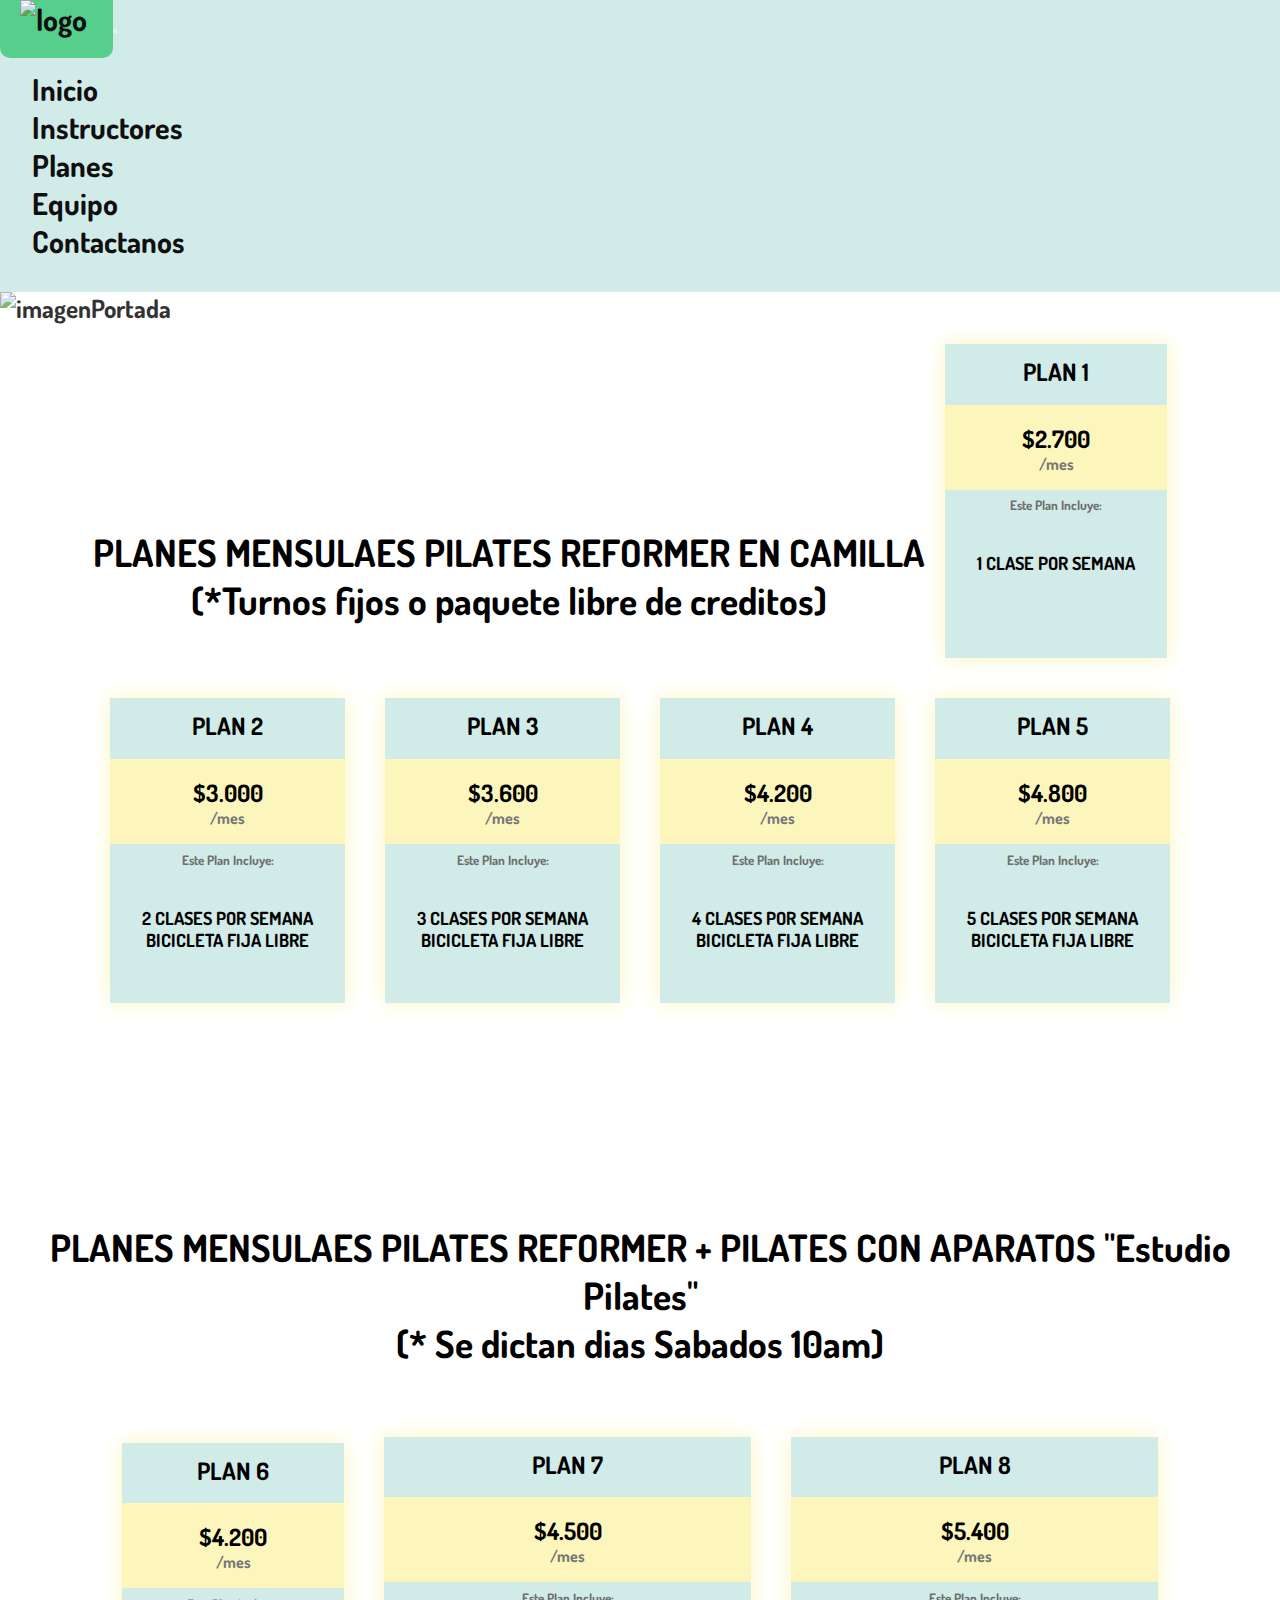
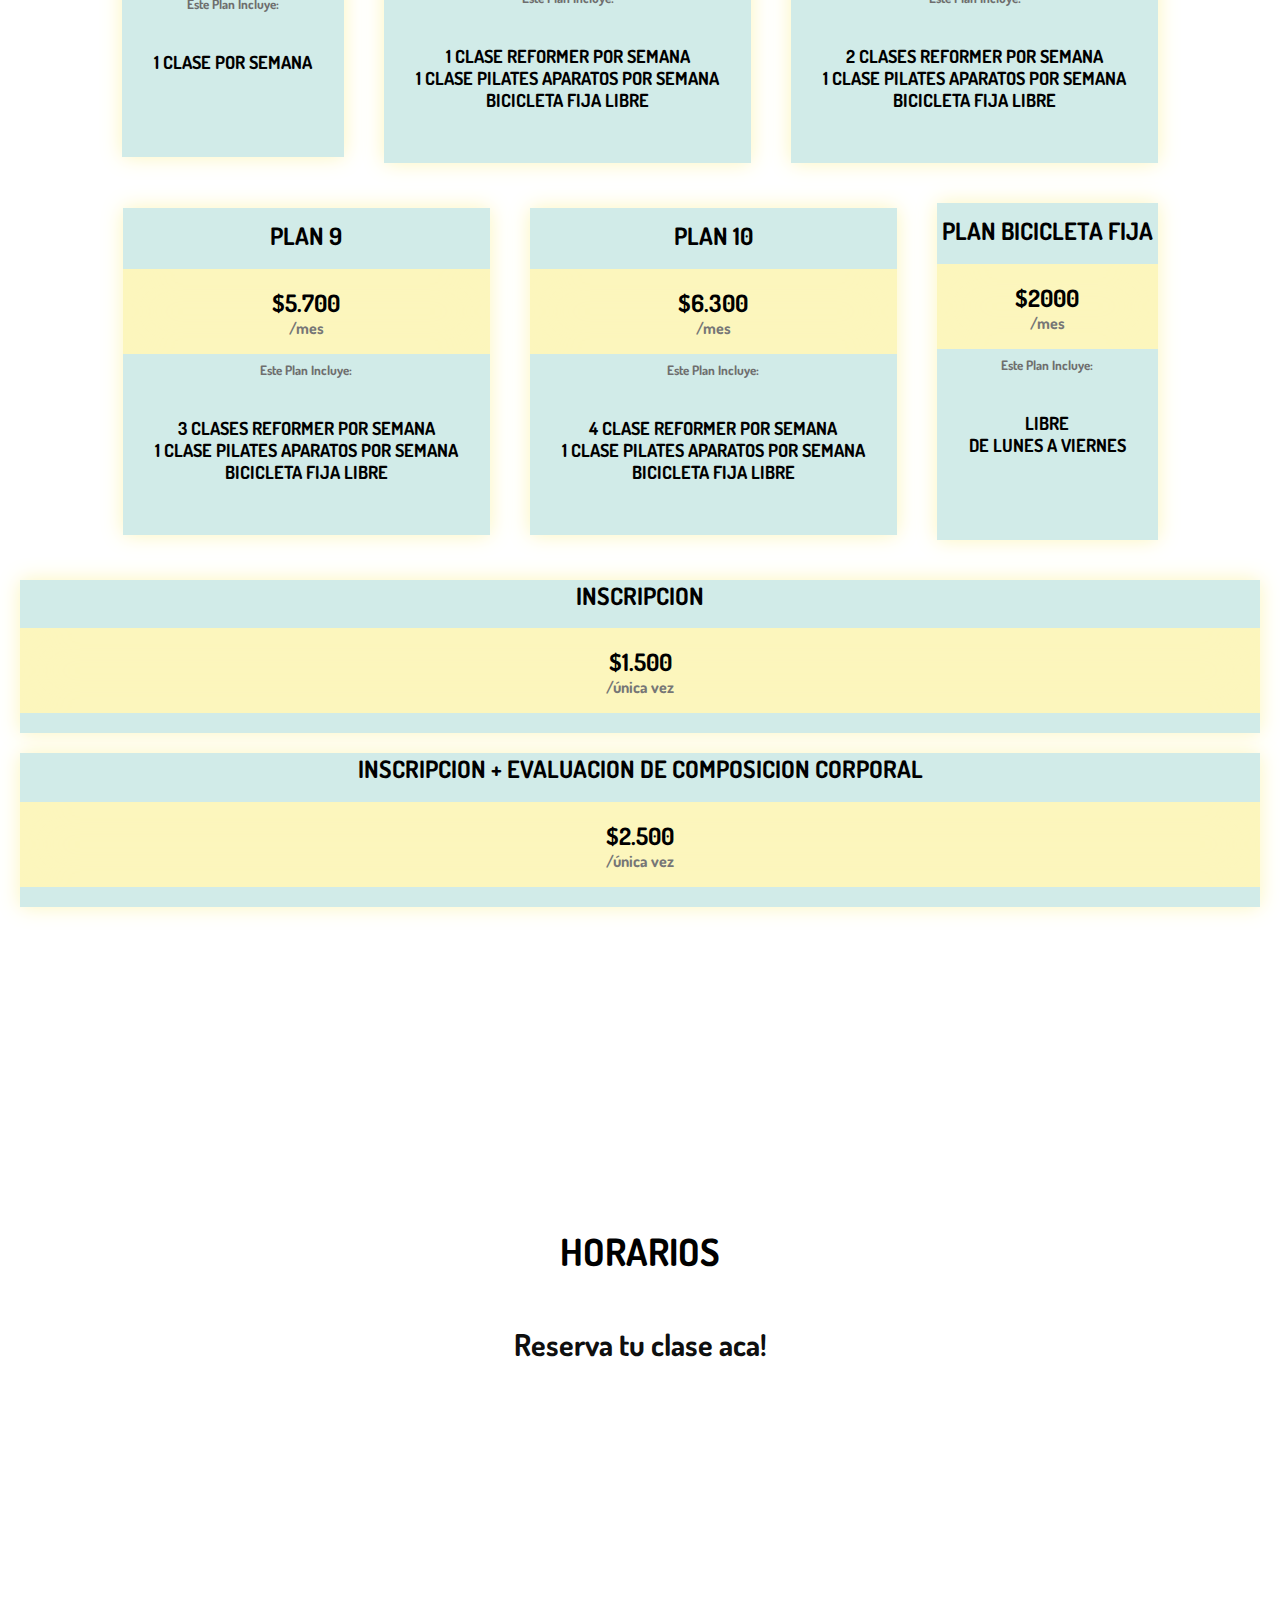
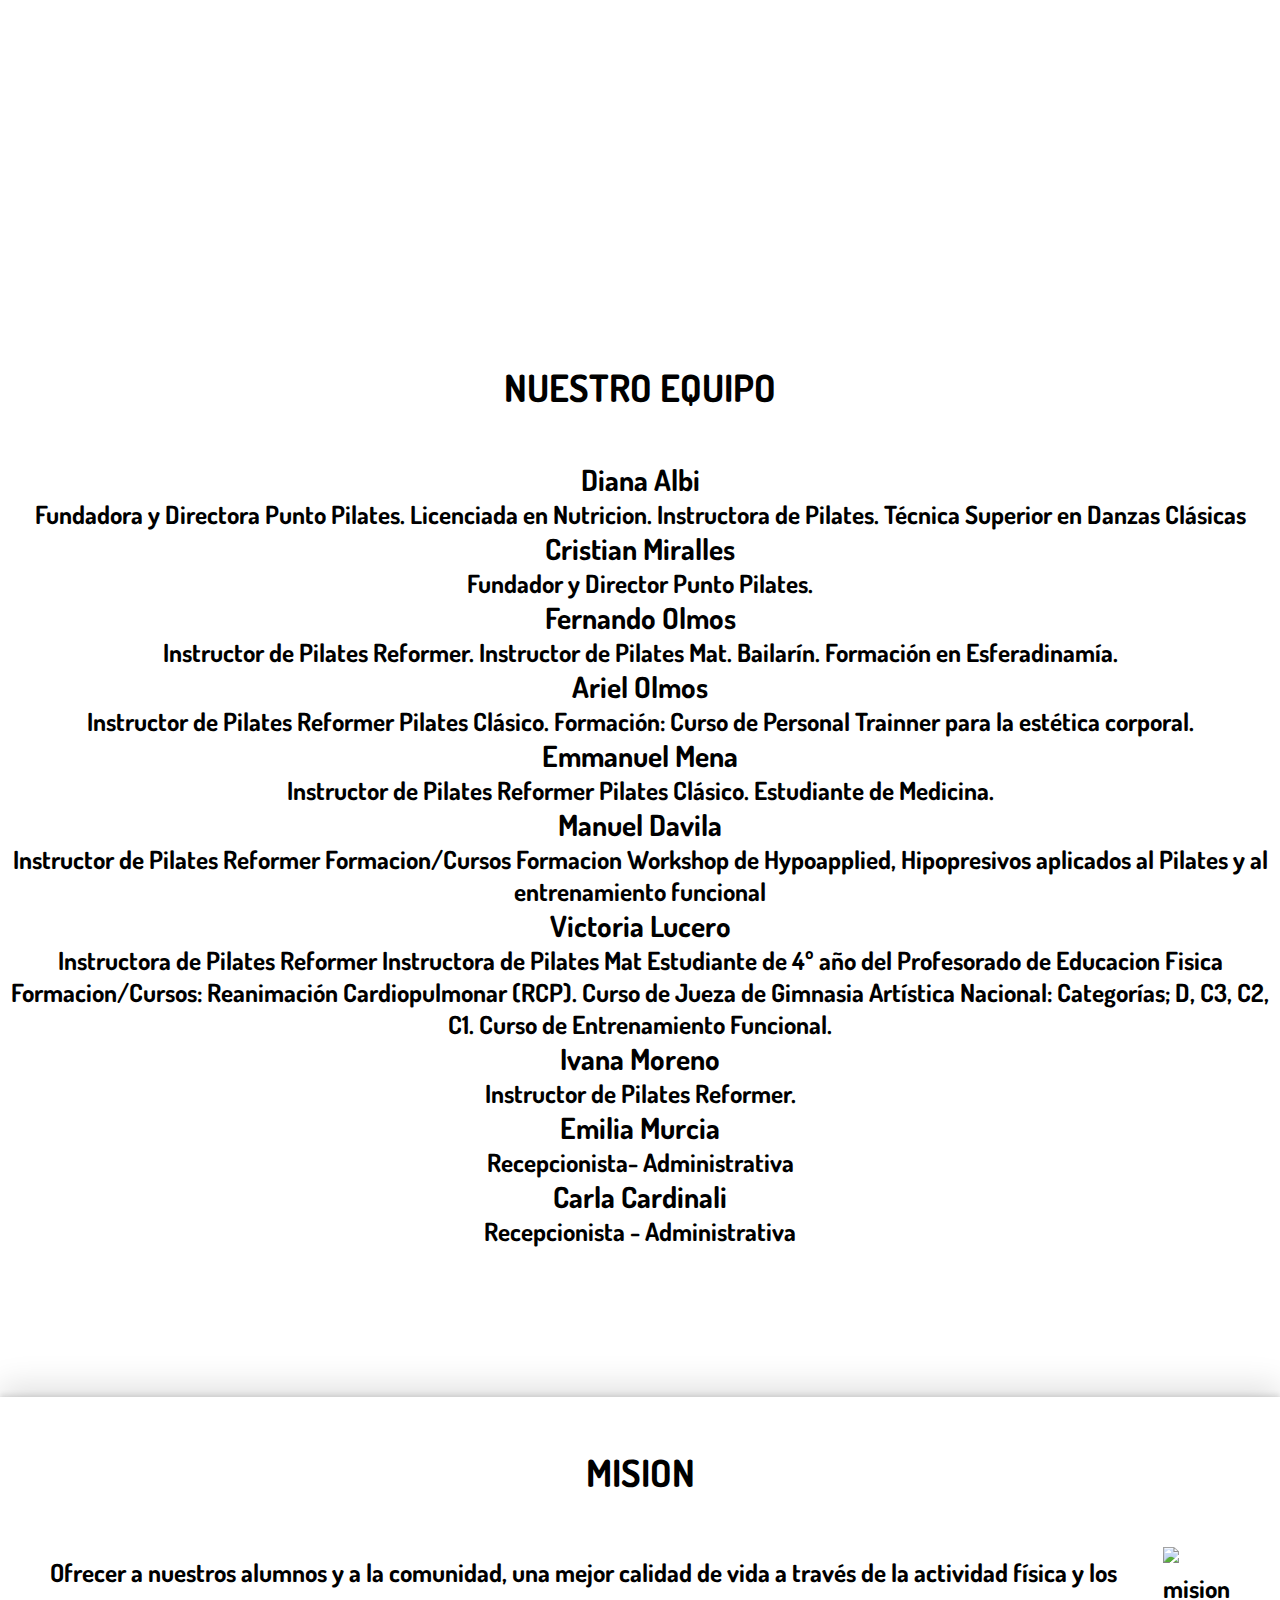
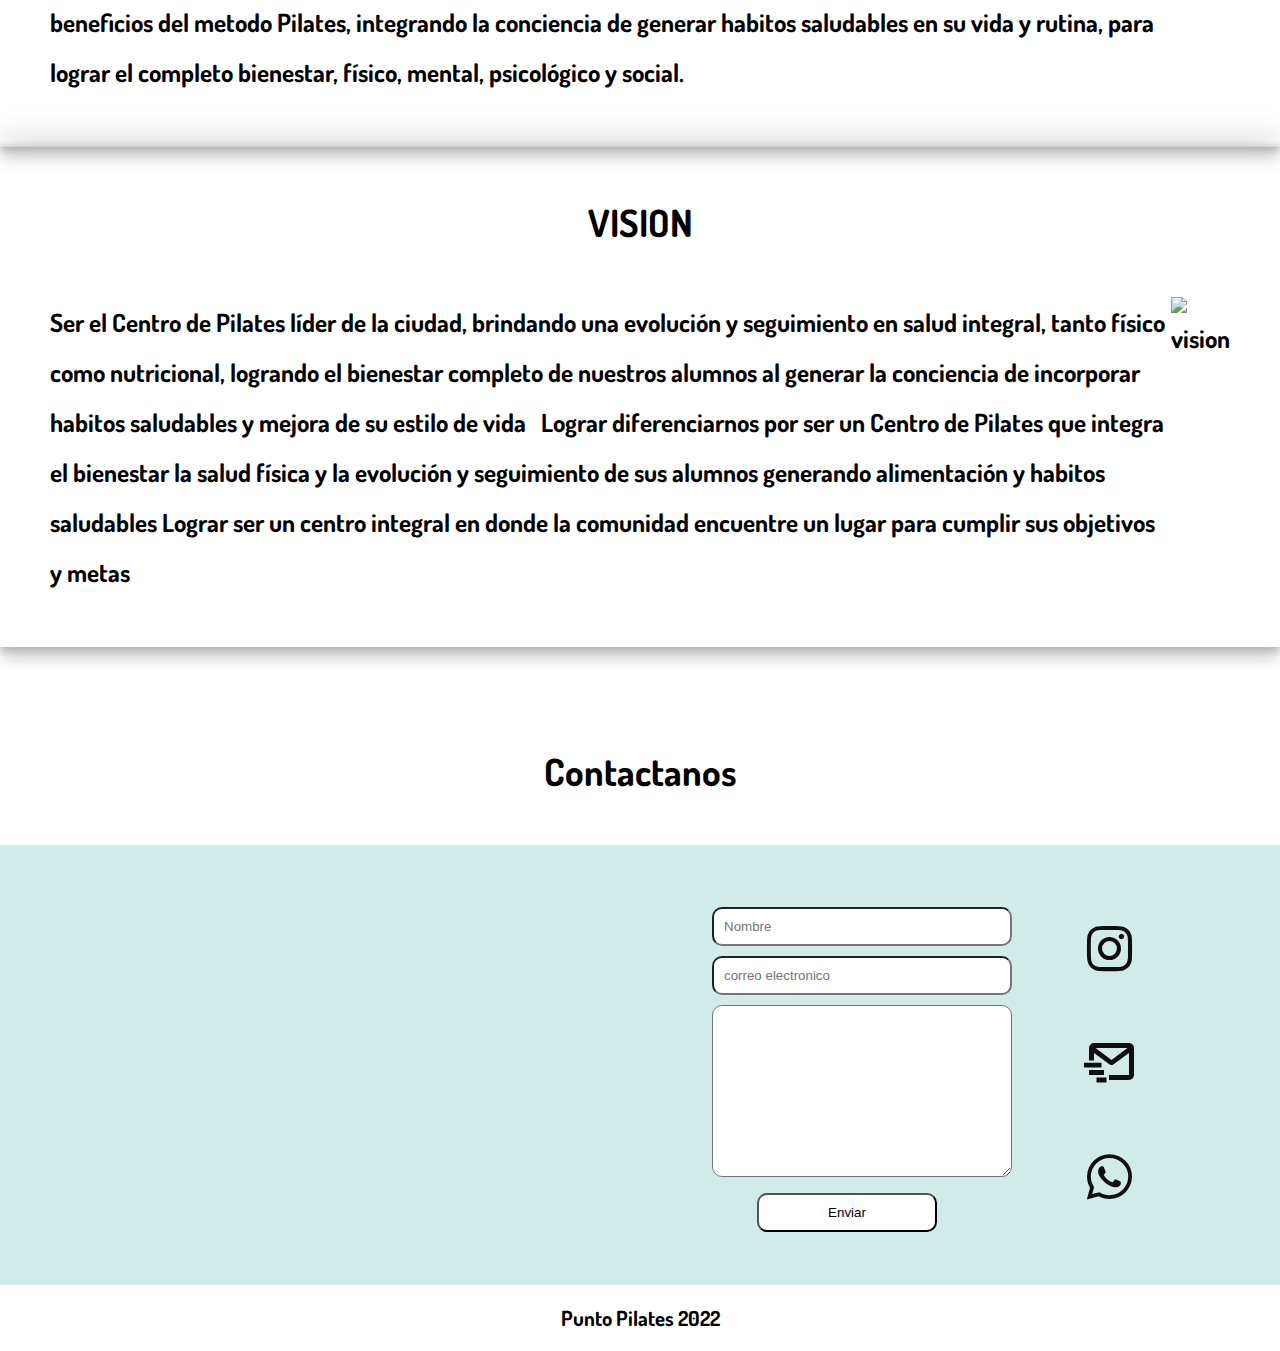
==== index.html @ 7adfd237 "upload" ====
<!DOCTYPE html>
<html lang="es">
    <head>
        <meta charset="UTF-8">
        <meta http-equiv="X-UA-Compatible" content="IE=edge">
        <meta name="viewport" content="width=device-width, initial-scale=1.0">
        <meta name="keywords" content=" PILATES, ESTUDIO PILATES, MAT, GIMNASIO, ENTRENAMIENTO , SALUD , NUTRICION, VIDA SALUDABLE">
        <meta name="description" content="Punto Pilates ofrece a los alumnos y a la comunidad, una mejor calidad de vida a
        través de la actividad física y los beneficios del metodo Pilates, integrando la conciencia de
        generar habitos saludables en su vida y rutina, para lograr el completo bienestar, físico,
        mental, psicológico y social.">
        <title>Punto Pilates</title>
        <link rel="preconnect" href="https://fonts.googleapis.com">
        <link rel="preconnect" href="https://fonts.gstatic.com" crossorigin>
        <link rel="preconnect" href="https://fonts.googleapis.com">
        <link rel="preconnect" href="https://fonts.gstatic.com" crossorigin>
        <link href="https://fonts.googleapis.com/css2?family=Dosis:wght@300&display=swap" rel="stylesheet">
        <link href='https://unpkg.com/boxicons@2.0.9/css/boxicons.min.css' rel='stylesheet'>
        <link href="https://cdn.jsdelivr.net/npm/bootstrap@5.2.2/dist/css/bootstrap.min.css" rel="stylesheet" integrity="sha384-Zenh87qX5JnK2Jl0vWa8Ck2rdkQ2Bzep5IDxbcnCeuOxjzrPF/et3URy9Bv1WTRi" crossorigin="anonymous">
        <link rel="stylesheet" href="https://cdnjs.cloudflare.com/ajax/libs/animate.css/4.1.1/animate.min.css"/>
        <link  href="css/estilo.css" rel="stylesheet" type="text/css">
    </head>

  <body>
    
    <main class="gridContainer" id="gridContainer" >
      <!-- MENU -->
      <header class="header" >
        <nav class="navbar navbar-expand-lg  fixed-top ">
          <div class="container-fluid">
            <a href="./index.html">  <img class=" navbar-brand header__logo   animate__animated animate__bounce " src="Images/Logo/logo remeras2.png" alt="logo"  > </a>
            <button class="navbar-toggler" type="button" data-bs-toggle="collapse" data-bs-target="#navbarNav" aria-controls="navbarNav" aria-expanded="false" aria-label="Toggle navigation">
              <span class="navbar-toggler-icon"></span>
            </button>
            <div class="collapse navbar-collapse" id="navbarNav">
              <ul class="navbar-nav d-flex justify-content-end">
                <li class="nav-item breadcrumb-item">
                  <a class="nav-link active" aria-current="page"  href="Index.html"> Inicio</a>
                </li>
                <li class="nav-item">
                  <a class="nav-link" href= "#instructores"> Instructores</a>
                </li>
                <li class="nav-item" >
                  <a class="nav-link" href= "#planes">Planes</a>
                </li>
               
                <li class="nav-item">
                  <a class="nav-link " href= "#nosotros">Equipo</a> 
                </li>
                <li class="nav-item">
                  <a class="nav-link " href= "#contactanos">Contactanos</a> 
                </li>
              </ul>
            </div>
          </div>
        </nav>
      </header>

      <!-- PORTADA IMAGEN -->      
      <div class="portada" >
        <img class="portada__img container-fluid " src="./Images/portada.jpeg" alt="imagenPortada" >
        </div>    
      <!-- SECTION PLANES -->  
      <section class="planes" id="planes" >
        <h2 class="planes__h2 container" >PLANES MENSULAES PILATES REFORMER EN CAMILLA <br> (*Turnos fijos o paquete libre de creditos)</h2> 
      
   
  
        <!-- PLAN 1 -->
        <div class="plan "> 
          <p class="title">PLAN 1</p>
          <div class="pricecontainer">
            <p class="price">$2.700</p>
            <p class="pricedescriptor">/mes</p>
          </div>
          <p class="includes">Este Plan Incluye:</p>
          <ul class="benefitlist">
            <li>1 CLASE POR SEMANA</li>
            <br>
          </ul>

        <!--   <div class="btncontainer">
            <button>Seleccionar</button>
          </div> -->
        </div>  
        <!-- PLAN 2 -->
        <div class="plan">
          <p class="title">PLAN 2</p>
          <div class="pricecontainer">
            <p class="price">$3.000</p>
            <p class="pricedescriptor">/mes</p>
          </div>
          <p class="includes">Este Plan Incluye:</p>
          <ul class="benefitlist">
            <li> 2 CLASES POR SEMANA</li>
            <li> BICICLETA FIJA LIBRE</li>
          </ul>
          <!-- <div class="btncontainer">
            <button>Seleccionar</button>
          </div> -->
        </div>  
        <!-- PLAN 3-->
        <div class="plan">
          <p class="title">PLAN 3</p>
          <div class="pricecontainer">
            <p class="price">$3.600</p>
            <p class="pricedescriptor">/mes</p>
          </div>
          <p class="includes">Este Plan Incluye:</p>
          <ul class="benefitlist">
            <li>3 CLASES POR SEMANA</li>
            <li> BICICLETA FIJA LIBRE</li>
          </ul>
        <!--  <div class="btncontainer">
            <button>Seleccionar</button>
          </div> -->
        </div>  
        <!-- PLAN 4 -->
        <div class="plan">
          <p class="title">PLAN 4</p>
          <div class="pricecontainer">
            <p class="price">$4.200</p>
            <p class="pricedescriptor">/mes</p>
          </div>
            <p class="includes">Este Plan Incluye:</p>
            <ul class="benefitlist">
              <li>4 CLASES POR SEMANA</li>
              <li> BICICLETA FIJA LIBRE</li>
            </ul>
        <!--  <div class="btncontainer">
            <button>Seleccionar</button>
          </div> -->
        </div>  
        <!-- PLAN 5 -->
        <div class="plan">
          <p class="title">PLAN 5</p>
          <div class="pricecontainer">
            <p class="price">$4.800</p>
            <p class="pricedescriptor">/mes</p>
          </div>
          <p class="includes">Este Plan Incluye:</p>
          <ul class="benefitlist">
            <li>5 CLASES POR SEMANA</li>
            <li> BICICLETA FIJA LIBRE</li>
          </ul>
          <!-- <div class="btncontainer">
            <button>Seleccionar</button>
          </div> -->
        </div>
        
      </section> 

      <h2 class="planes__h2 container" >PLANES MENSULAES PILATES REFORMER + PILATES CON APARATOS "Estudio Pilates" <br> (* Se dictan dias Sabados 10am)</h2> 
   
      <section class="planes">
        <!-- PLAN 6 -->
        <div class="plan"> 
          <p class="title">PLAN 6</p>
          <div class="pricecontainer">
            <p class="price">$4.200</p>
            <p class="pricedescriptor">/mes</p>
          </div>
          <p class="includes">Este Plan Incluye:</p>
          <ul class="benefitlist">
            <li>1 CLASE POR SEMANA</li>
            <br>
          </ul>
        <!--  <div class="btncontainer">
            <button>Seleccionar</button>
          </div> -->
        </div>  
        <!-- PLAN 7 -->
        <div class="plan">
          <p class="title">PLAN 7</p>
          <div class="pricecontainer">
            <p class="price">$4.500</p>
            <p class="pricedescriptor">/mes</p>
          </div>
          <p class="includes">Este Plan Incluye:</p>
          <ul class="benefitlist">
            <li> 1 CLASE REFORMER POR SEMANA</li>
            <li> 1 CLASE PILATES APARATOS POR SEMANA</li>
            <li> BICICLETA FIJA LIBRE</li>
          </ul>
        <!--  <div class="btncontainer">
            <button>Seleccionar</button>
          </div> -->
        </div>  
        <!-- PLAN 8 -->
        <div class="plan">
          <p class="title">PLAN 8 </p>
          <div class="pricecontainer">
            <p class="price">$5.400</p>
            <p class="pricedescriptor">/mes</p>
          </div>
          <p class="includes">Este Plan Incluye:</p>
          <ul class="benefitlist">
            <li> 2 CLASES REFORMER POR SEMANA</li>
            <li> 1 CLASE PILATES APARATOS POR SEMANA</li>
            <li> BICICLETA FIJA LIBRE</li>
          </ul>
        <!--  <div class="btncontainer">
            <button>Seleccionar</button>
          </div> -->
        </div>  
        <!-- PLAN 9-->
        <div class="plan">
          <p class="title">PLAN 9</p>
          <div class="pricecontainer">
            <p class="price">$5.700</p>
            <p class="pricedescriptor">/mes</p>
          </div>
            <p class="includes">Este Plan Incluye:</p>
            <ul class="benefitlist">
              <li> 3 CLASES REFORMER POR SEMANA</li>
              <li> 1 CLASE PILATES APARATOS POR SEMANA</li>
              <li> BICICLETA FIJA LIBRE</li>
            </ul>
          <!-- <div class="btncontainer">
            <button>Seleccionar</button>
          </div> -->
        </div>  
        <!-- PLAN 10 -->
        <div class="plan">
          <p class="title">PLAN 10</p>
          <div class="pricecontainer">
            <p class="price">$6.300</p>
            <p class="pricedescriptor">/mes</p>
          </div>
          <p class="includes">Este Plan Incluye:</p>
          <ul class="benefitlist">
            <li> 4 CLASE REFORMER POR SEMANA</li>
            <li> 1 CLASE PILATES APARATOS POR SEMANA</li>
            <li> BICICLETA FIJA LIBRE</li>
          </ul>
          <!-- <div class="btncontainer">
            <button>Seleccionar</button>
          </div> -->
      </div>
      <div class="plan">
        <p class="title">PLAN BICICLETA FIJA</p>
        <div class="pricecontainer">
          <p class="price">$2000</p>
          <p class="pricedescriptor">/mes</p>
        </div>
        <p class="includes">Este Plan Incluye:</p>
        <ul class="benefitlist">
          <li> LIBRE</li>
          <li> DE LUNES A VIERNES</li>
          <br>
        </ul>
        <!-- <div class="btncontainer">
          <button>Seleccionar</button>
        </div> -->
    </div>
    </section>
<!--INSCRIPCIONES-->       
      <section>
        <div class="plan">
          <p class="title">INSCRIPCION</p>
          <div class="pricecontainer ">
            <p class="price">$1.500</p>
            <p class="pricedescriptor"> /única vez</p>
          </div>
        </div>

        <div class="plan">
          <p class="title">INSCRIPCION + EVALUACION DE COMPOSICION CORPORAL</p>
          <div class="pricecontainer">
            <p class="price">$2.500</p>
            <p class="pricedescriptor">/única vez</p>
          </div>
        
          </div>
       
      </section>
      
    
      <!-- SECTION HORARIOS -->
      <section class="sectionHorarios  "  id="horarios">

            <h2 class="sectionHorarios__h2 animate__animated "  >HORARIOS</h2>
        
            <a class="sectionHorarios__a   "  href="#contactanos"> <p class="animate__animated  animate__heartBeat animate__infinite	infinite" " > Reserva tu clase aca! </p></a>
         
      </section>   
        
      <!-- SECTION INSTRUCTORES -->
      <section class="sectionInstructores container" id="instructores" >
          <h2 class="sectionInstructores__h2" >NUESTRO EQUIPO</h2>

          <div class="row row-cols-1 row-cols-md-2 g-4">
            <div class="col">
              <div class="card flip-vertical-bck">
              
                <div class="card-body">
                  <h3 class="card-title">Diana Albi</h3>
                  <p class="card-text">
                    Fundadora y Directora Punto Pilates.
                    Licenciada en Nutricion.
                      Instructora de Pilates.
                    Técnica Superior en Danzas Clásicas </p>
                </div>
              </div>
            </div>
            <div class="col  col__Instructor ">
              <div class="card">
             
                <div class="card-body">
                  <h3 class="card-title">Cristian Miralles</h3>
                  <p class="card-text">  Fundador y Director Punto Pilates. </p>
                </div>
              </div>
            </div>
            <div class="col col__Instructor ">
              <div class="card">
             
                <div class="card-body">
                  <h3 class="card-title">Fernando Olmos</h3>
                  <p class="card-text">Instructor de Pilates Reformer. Instructor de Pilates Mat. Bailarín. Formación en Esferadinamía.</p>
                </div>
              </div>
            </div>
            <div class="col col__Instructor">
              <div class="card">
          
                <div class="card-body">
                  <h3 class="card-title">Ariel Olmos</h3>
                  <p class="card-text"> Instructor de Pilates Reformer Pilates Clásico. Formación: Curso de Personal Trainner para la estética corporal.   </p>
              </div>
            </div>
          </div>

          <div class="col col__Instructor">
            <div class="card">
        
              <div class="card-body">
                <h3 class="card-title">Emmanuel Mena</h3>
                <p class="card-text"> Instructor de Pilates Reformer Pilates Clásico. Estudiante de Medicina.    </p>
            </div>
          </div>
        </div>
        <div class="col col__Instructor">
          <div class="card">
      
            <div class="card-body">
              <h3 class="card-title">Manuel Davila</h3>
              <p class="card-text">Instructor de Pilates Reformer
                Formacion/Cursos
                Formacion Workshop de Hypoapplied, Hipopresivos aplicados al Pilates y al entrenamiento funcional  </p>
          </div>
        </div>
      </div>
      <div class="col col__Instructor">
        <div class="card">
    
          <div class="card-body">
            <h3 class="card-title">Victoria Lucero</h3>
            <p class="card-text">Instructora de Pilates Reformer
              Instructora de Pilates Mat
              Estudiante de 4º año del Profesorado de Educacion Fisica
              Formacion/Cursos:
              Reanimación Cardiopulmonar (RCP).
              Curso de Jueza de Gimnasia Artística Nacional: Categorías; D, C3, C2, C1.
              Curso de Entrenamiento Funcional.  </p>
        </div>
      </div>
    </div>
    <div class="col col__Instructor">
      <div class="card">
  
        <div class="card-body">
          <h3 class="card-title">Ivana Moreno</h3>
          <p class="card-text"> Instructor de Pilates Reformer.   </p>
      </div>
    </div>
  </div>
    <div class="col col__Instructor">
      <div class="card">

      <div class="card-body">
        <h3 class="card-title">Emilia Murcia</h3>
        <p class="card-text"> Recepcionista- Administrativa </p>
      </div>
      </div>
      </div>
    <div class="col col__Instructor">
    <div class="card">

      <div class="card-body">
        <h3 class="card-title">Carla Cardinali</h3>
        <p class="card-text"> Recepcionista - Administrativa    </p>
      </div>
    </div>
    </div>
                                

      </section>

      <!-- SECTION INSTITUCIONAL -->
      <section class="institucional container " id="nosotros"> 
          <div class="institucional__mision" >
            <H2>MISION</H2>
            <div>
            <p> Ofrecer a nuestros alumnos y a la comunidad, una mejor calidad de vida a
              través de la actividad física y los beneficios del metodo Pilates, integrando la conciencia de
              generar habitos saludables en su vida y rutina, para lograr el completo bienestar, físico,
              mental, psicológico y social.
            </p> 
            <img src="./Images/Instalaciones/3.jpeg" alt="mision">
          </div>
          </div>

          <div class="institucional__vision" >
            <h2>VISION</h2>
            <div>
            <p> Ser el Centro de Pilates líder de la ciudad, brindando una evolución y seguimiento en salud
              integral, tanto físico como nutricional, logrando el bienestar completo de nuestros alumnos al
              generar la conciencia de incorporar habitos saludables y mejora de su estilo de vida
               
              Lograr diferenciarnos por ser un Centro de Pilates que integra el bienestar la salud física y la
              evolución y seguimiento de sus alumnos generando alimentación y habitos saludables
              Lograr ser un centro integral en donde la comunidad encuentre un lugar para cumplir sus
              objetivos y metas
            </p> 
            <img src="./Images/Instalaciones/2.jpeg" alt="vision">
          </div>  
          </div>
      </section>
      <!-- SECTION CONTACTO -->
      <section id="contactanos">
            <h2 class="sectionContacto__h2" > Contactanos</h2>
            <article class="sectionContacto--desktop" >
              <div class="sectionContacto__container1"  >
                <iframe class="sectionContacto__iframe--disable" src="https://www.google.com/maps/embed?pb=!1m14!1m8!1m3!1d54891966.0831015!2d-68.818915!3d-32.889185!3m2!1i1024!2i768!4f13.1!3m3!1m2!1s0x0%3A0x8775a2a8da170351!2sPunto%20Pilates!5e0!3m2!1sen!2sau!4v1665169941803!5m2!1sen!2sau" width="400" height="380" style="border:0;" allowfullscreen="" loading="lazy" referrerpolicy="no-referrer-when-downgrade"></iframe>
              </div>
              <div class="sectionContacto__container2" >
                <form class="sectionContacto__form--disable  formContacto" action="post">
                    <input     class="formContacto__input"     type="text" placeholder="Nombre">
                    <input     class="formContacto__input"     type="email"  name="email" id="email" placeholder="correo electronico">
                    <textarea  class="formContacto__textArea" name="text" id="" cols="30" rows="10"></textarea>
                    <input     class="formContacto__button"   type="button" value="Enviar"> 
                </form>
              </div>
                <div class="sectionContacto__container3">
                    <li class="sectionContacto__li" > <a href="https://www.instagram.com/puntopilates_centronutricion/" target="_blank"><i class='bx bxl-instagram'> </i></a></li>
                    <li class="sectionContacto__li" > <a href="mailto: puntopilatescentronutricion@gmail.com" target="_blank"> <i class='bx bx-mail-send'></i></a> </li>
                    <li class="sectionContacto__li" > <a class="contacto__whatsapp" href="https://wa.me/+542617540728?text=¡Estoy+interesado!"><i class='bx bxl-whatsapp'></i></a> </li>
                </div>
            </article>
      </section>

      <footer class="footer">
            <h5> Punto Pilates 2022 </h5>
      </footer>   

    </main> 

      <!-- JavaScript Bundle with Popper -->
      <script src="https://cdn.jsdelivr.net/npm/bootstrap@5.2.2/dist/js/bootstrap.bundle.min.js" integrity="sha384-OERcA2EqjJCMA+/3y+gxIOqMEjwtxJY7qPCqsdltbNJuaOe923+mo//f6V8Qbsw3" crossorigin="anonymous"></script>
      
  </bo  dy>



</html>
---- css/estilo.css ----
@charset "UTF-8";
/* css general */
* {
  margin: 0;
  padding: 0;
  list-style: none;
  text-decoration: none;
  box-sizing: border-box;
}

body {
  font-family: "Dosis", sans-serif;
  font-size: 25px;
  font-weight: bolder;
}

.gridContainer {
  display: grid;
  grid-template-columns: 1fr;
  grid-template-rows: repeat(7, auto);
  grid-template-areas: "header" "sectionInstalaciones" "sectionHorarios" "sectionInstructores" "sectionContacto" "footer";
  overflow-x: hidden;
}

a:link {
  color: rgb(15, 15, 15);
  font-size: larger;
}

a:visited {
  color: rgb(28, 98, 27);
}

a:hover {
  background-color: rgb(86, 207, 140);
  padding: 20px;
  border-radius: 10px;
  width: min-content;
  transition: 0.8ms;
}

input, textarea {
  margin: 0 auto; /* Centramos el formulario */
  width: 300px; /* Sin ancho no podemos centrar el formulario */
  background-color: white; /* Color blanco para el formulario */
  padding: 10px; /* separamos los bordes del form del resto de elementos */
  border-radius: 10px; /* Redondeamos los bordes del form */
  margin-top: 10px;
}

.navbar {
  background-color: rgba(178, 221, 216, 0.5960784314);
}

.header__logo {
  max-width: 30vh;
}

.fucsia {
  background-color: #FF99C8;
  width: 100%;
  height: 20px;
  z-index: 50;
  position: fixed;
}

.amarillo {
  background-color: #FCF6BD;
}

/* vista mobile  */
@media (max-width: 767px) {
  .institucional {
    display: none;
  }
}
/* vista desktop */
@media (min-width: 768px) {
  .institucional {
    display: flex;
    flex-direction: column;
    padding-top: 100px;
    padding-bottom: 100px;
    width: auto;
  }
  .institucional__mision, .institucional__vision {
    padding: 50px;
    line-height: 50px;
    box-shadow: rgba(0, 0, 0, 0.12) 0px -12px 30px, rgba(0, 0, 0, 0.12) 0px 4px 6px, rgba(0, 0, 0, 0.17) 0px 12px 13px, rgba(0, 0, 0, 0.09) 0px -3px 5px;
  }
  .institucional__mision div, .institucional__vision div {
    display: flex;
  }
  .institucional__mision p, .institucional__vision p {
    align-self: center;
  }
}
/* vista mobile  */
@media (max-width: 767px) {
  .articleInstalaciones__img--disable {
    display: none;
  }
  .articleInstalaciones__div--disable, .sectionInstalaciones__h2 {
    display: none;
  }
  .articleInstalaciones__div--flex {
    text-align: center;
  }
  .articleInstalaciones__img {
    width: 80%;
  }
  .sectionInstalaciones {
    padding-top: 150px;
    display: flex;
    justify-content: center;
  }
}
/* vista desktop */
@media (min-width: 768px) {
  .sectionInstalaciones {
    text-align: center;
    padding-bottom: 50px;
    padding-top: 300px;
  }
  .articleInstalaciones {
    display: flex;
    flex-wrap: wrap;
    align-items: center;
    justify-content: space-around;
    background-color: rgba(202, 220, 218, 0.5058823529);
    padding: 30px;
  }
  .articleInsatalaciones__div--flex {
    display: flex;
    justify-content: center;
    align-items: center;
  }
  .articleInstalaciones__img, .articleInstalaciones__img--disable {
    border-radius: 20px;
    padding-top: 20px;
  }
}
/* vista mobile  */
@media (max-width: 767px) {
  .articleInstructores__img--disable, .col__Instructor {
    display: none;
  }
  .articleInstructores__img {
    width: 80%;
  }
  .sectionInstructores, .articleInstructores__a {
    display: flex;
    width: auto;
    flex-direction: column;
    align-items: center;
  }
  .sectionInstructores {
    padding-top: 200px;
  }
}
/* vista desktop */
@media (min-width: 768px) {
  .sectionInstructores {
    text-align: center;
    padding-bottom: 50px;
  }
  .sectionInstructores {
    padding-top: 300px;
  }
  .articleInstructores__a {
    display: flex;
    flex-direction: column;
    align-items: center;
    justify-content: space-around;
    background-color: rgba(202, 220, 218, 0.5058823529);
    padding: 30px;
  }
  .articleInstructores__a p {
    text-align: center;
  }
}
/* vista mobile  */
@media (max-width: 767px) {
  .sectionHorarios {
    display: flex;
    flex-direction: column;
    align-items: center;
    background-color: rgba(178, 221, 216, 0.5960784314);
    padding: 10px;
    padding-top: 200px;
    padding-bottom: 200px;
  }
  .articleInstalaciones__img--disable {
    display: none;
  }
  .planes__mobile {
    padding-top: 200px;
  }
  .planes__h2 {
    text-align: center;
    margin: 20px;
  }
  .plan {
    width: auto;
    text-align: center;
    background: rgba(178, 221, 216, 0.5960784314);
    box-shadow: 0px 0px 20px #FCF6BD;
    transition-duration: 0.5s;
    margin: 20px;
    padding-bottom: 20px;
  }
  .title {
    text-align: center;
    margin-top: 0.5em;
    font-weight: bold;
    font-size: x-large;
  }
  .pricecontainer {
    width: 100%;
    margin-top: 0.7em;
    background-color: #FCF6BD;
    box-shadow: inset 0px 0px 2em #FCF6BD;
  }
  .price {
    text-align: center;
    font-size: x-large;
    font-weight: bold;
    padding: 0.75em 0 0 0;
  }
  .pricedescriptor {
    text-align: center;
    color: rgb(118, 118, 118);
    font-size: medium;
    padding: 0 0 1em 0;
  }
  .includes {
    text-align: center;
    height: auto;
    color: rgb(110, 110, 110);
    margin-top: 0.6em;
    font-size: small;
    font-weight: bold;
  }
  .benefitlist li {
    font-size: large;
    text-align: center;
  }
  .benefitlist li:nth-child(1) {
    margin-top: 0.4em;
  }
  ol,
  ul {
    padding: 2rem;
  }
  .btncontainer {
    text-align: center;
  }
  .btncontainer button {
    --color: #FCF6BD;
    display: inline-block;
    width: 8em;
    height: 2.6em;
    line-height: 2.5em;
    margin: 20px;
    position: relative;
    overflow: hidden;
    border: 2px solid var(--color);
    transition: color 0.5s;
    z-index: 1;
    font-size: 17px;
    border-radius: 6px;
    font-weight: 500;
  }
  button:before {
    content: "";
    position: absolute;
    z-index: -1;
    background: var(--color);
    height: 150px;
    width: 200px;
    border-radius: 50%;
  }
  button:before {
    top: 100%;
    left: 100%;
    transition: all 0.7s;
  }
  button:hover:before {
    top: -30px;
    left: -30px;
  }
  button:active:before {
    background: #3a0ca3;
    transition: background 0s;
  }
  .footer {
    padding: 20px;
  }
}
/* vista desktop */
@media (min-width: 768px) {
  .sectionHorarios {
    text-align: center;
    padding-bottom: 300px;
    padding-top: 300px;
  }
  .planes {
    display: flex;
    flex-direction: row;
    flex-wrap: wrap;
    justify-content: center;
    align-items: center;
    align-content: center;
    width: 100%;
    height: auto;
  }
  .planes__h2 {
    padding-top: 200px;
  }
  .plan {
    width: auto;
    text-align: center;
    background: rgba(178, 221, 216, 0.5960784314);
    box-shadow: 0px 0px 20px #FCF6BD;
    transition-duration: 0.5s;
    margin: 20px;
    padding-bottom: 20px;
  }
  .title {
    text-align: center;
    margin-top: 0.5em;
    font-weight: bold;
    font-size: x-large;
  }
  .pricecontainer {
    width: 100%;
    margin-top: 0.7em;
    background-color: #FCF6BD;
    box-shadow: inset 0px 0px 2em #FCF6BD;
  }
  .price {
    text-align: center;
    font-size: x-large;
    font-weight: bold;
    padding: 0.75em 0 0 0;
  }
  .pricedescriptor {
    text-align: center;
    color: rgb(118, 118, 118);
    font-size: medium;
    padding: 0 0 1em 0;
  }
  .includes {
    text-align: center;
    height: auto;
    color: rgb(110, 110, 110);
    margin-top: 0.6em;
    font-size: small;
    font-weight: bold;
  }
  .benefitlist li {
    font-size: large;
    text-align: center;
  }
  .benefitlist li:nth-child(1) {
    margin-top: 0.4em;
  }
  ol,
  ul {
    padding: 2rem;
  }
  .btncontainer {
    text-align: center;
  }
  .btncontainer button {
    --color: #FCF6BD;
    display: inline-block;
    width: 8em;
    height: 2.6em;
    line-height: 2.5em;
    margin: 20px;
    position: relative;
    overflow: hidden;
    border: 2px solid var(--color);
    transition: color 0.5s;
    z-index: 1;
    font-size: 17px;
    border-radius: 6px;
    font-weight: 500;
  }
  button:before {
    content: "";
    position: absolute;
    z-index: -1;
    background: var(--color);
    height: 150px;
    width: 200px;
    border-radius: 50%;
  }
  button:before {
    top: 100%;
    left: 100%;
    transition: all 0.7s;
  }
  button:hover:before {
    top: -30px;
    left: -30px;
  }
  button:active:before {
    background: #3a0ca3;
    transition: background 0s;
  }
  .footer {
    padding: 20px;
  }
}
/* vista mobile  */
@media (max-width: 767px) {
  .sectionContacto__iframe--disable, .sectionContacto__form--disable {
    display: none;
  }
  .sectionContacto__h2 {
    display: none;
  }
  .sectionContacto, .footer {
    display: flex;
    flex-direction: column;
    align-items: center;
  }
  .portada {
    padding-top: 180px;
  }
  .sectionContacto__form, .sectionContacto__container1 {
    display: flex;
    flex-direction: column;
    padding: 10px;
    align-items: center;
  }
  .sectionContacto__container3 {
    display: flex;
    flex-direction: row;
    justify-content: space-around;
    padding: 10px;
    font-size: 50px;
    background-color: rgba(202, 220, 218, 0.5058823529);
  }
  .sectionContacto {
    background-color: rgba(178, 221, 216, 0.5960784314);
  }
  .sectionContacto {
    padding-top: 300px;
  }
}
/* vista desktop */
@media (min-width: 768px) {
  .navbar-expand-lg .navbar-collapse {
    justify-content: flex-end;
  }
  .portada__img {
    opacity: 0.8;
  }
  .sectionContacto, h2 {
    text-align: center;
    padding-bottom: 50px;
  }
  .sectionContacto {
    padding-top: 300px;
  }
  .sectionContacto--desktop, .sectionContacto__container3--desktop {
    background-color: rgba(178, 221, 216, 0.5960784314);
    display: flex;
    flex-direction: row;
    justify-content: space-evenly;
    align-content: center;
  }
  .sectionContacto__container2 {
    display: flex;
    flex-direction: column;
    align-items: center;
    justify-content: space-evenly;
    width: 20%;
    padding: 30px;
  }
  .sectionContacto__container1, .sectionContacto__container3 {
    display: flex;
    flex-direction: column;
    align-items: center;
    justify-content: space-evenly;
    padding: 30px;
    font-size: 50px;
  }
  .sectionContacto__container3--desktop {
    display: flex;
    flex-direction: row;
    height: auto;
    align-items: center;
    justify-content: space-evenly;
    font-size: 50px;
  }
  .sectionContacto {
    background-color: rgba(202, 220, 218, 0.5058823529);
    display: flex;
    flex-direction: row;
    justify-content: space-evenly;
    align-content: center;
  }
  .footer {
    text-align: center;
    padding: 20px;
  }
  .formContacto {
    margin: 0 auto; /* Centramos el formulario */
    width: 300px; /* Sin ancho no podemos centrar el formulario */
    /* separamos los bordes del form del resto de elementos */
    border-radius: 10px; /* Redondeamos los bordes del form */
  }
  .formContacto__button {
    margin-top: 10px; /* Damos un margen individual para el contenedor del botón */
    width: 60%;
    margin-left: 15%;
    border-radius: 10px;
  }
  .formContact__input {
    padding-bottom: 30px;
  }
}

/*# sourceMappingURL=estilo.css.map */
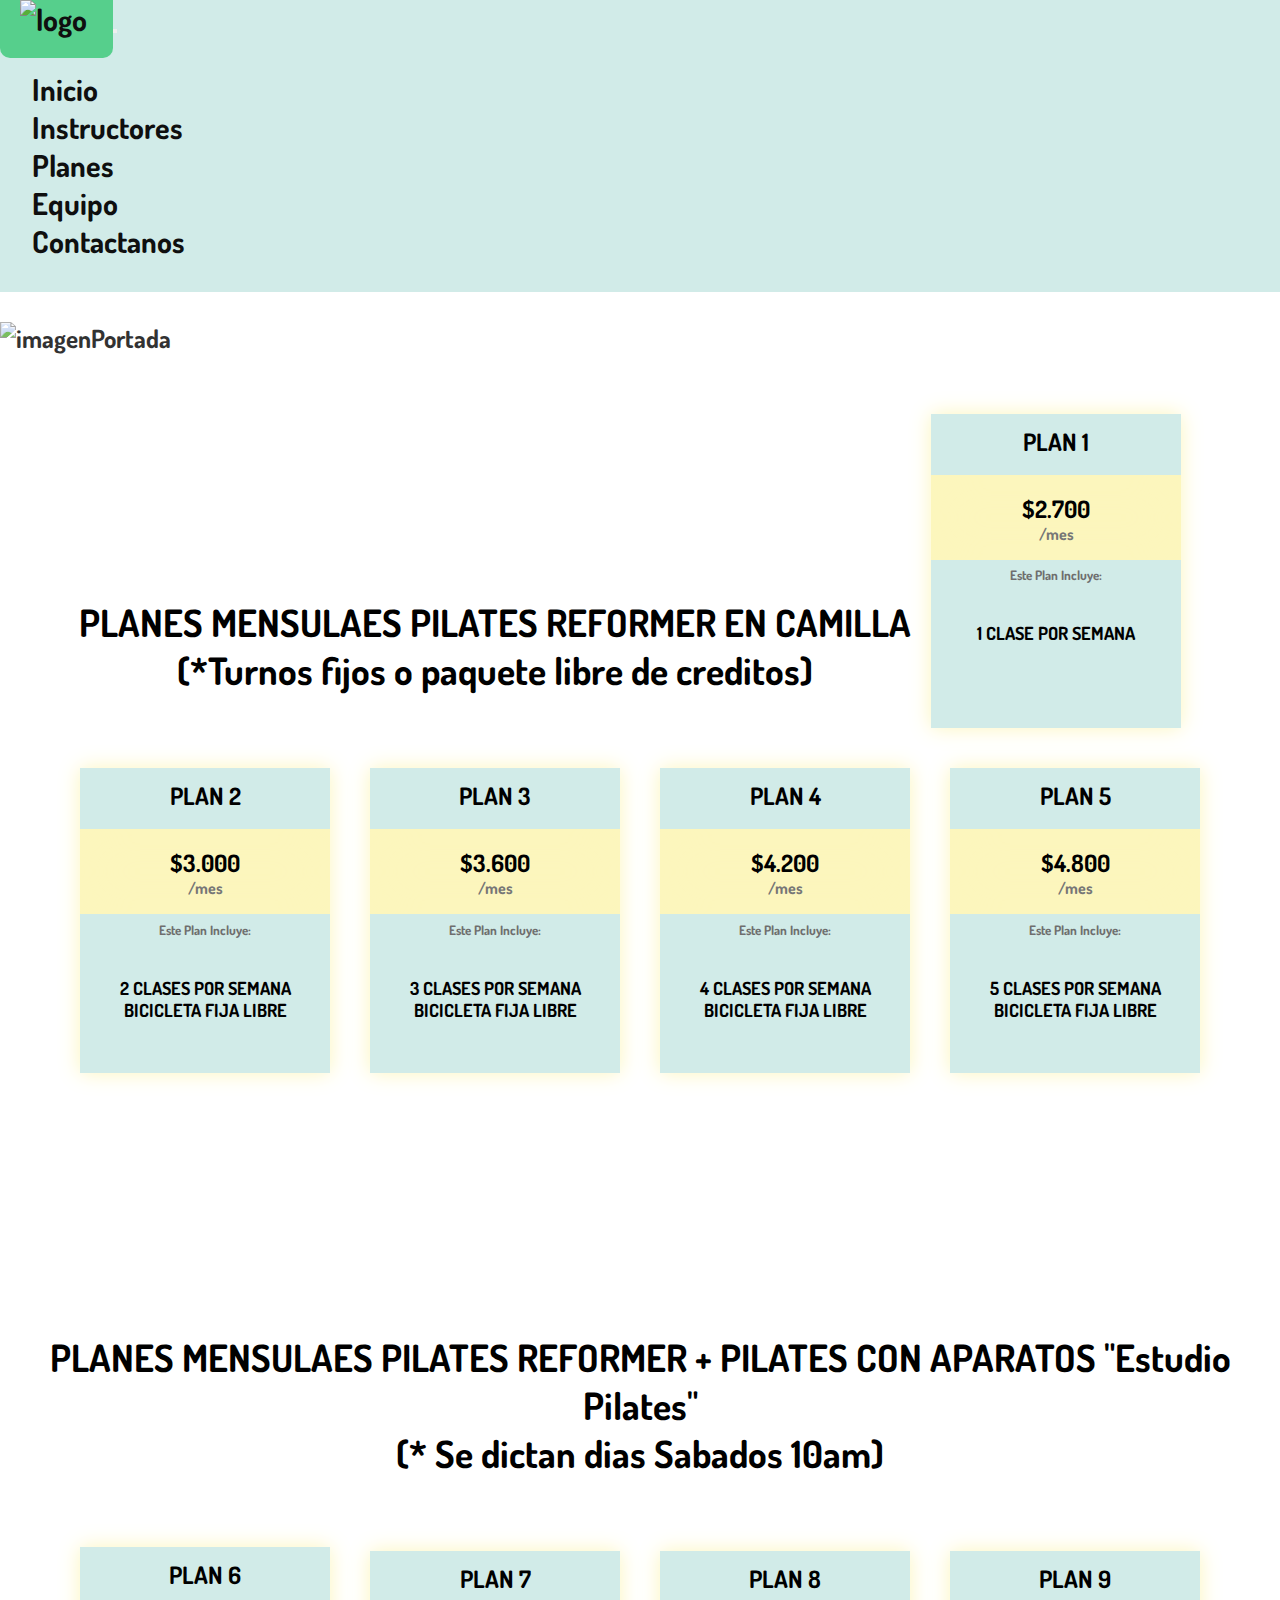
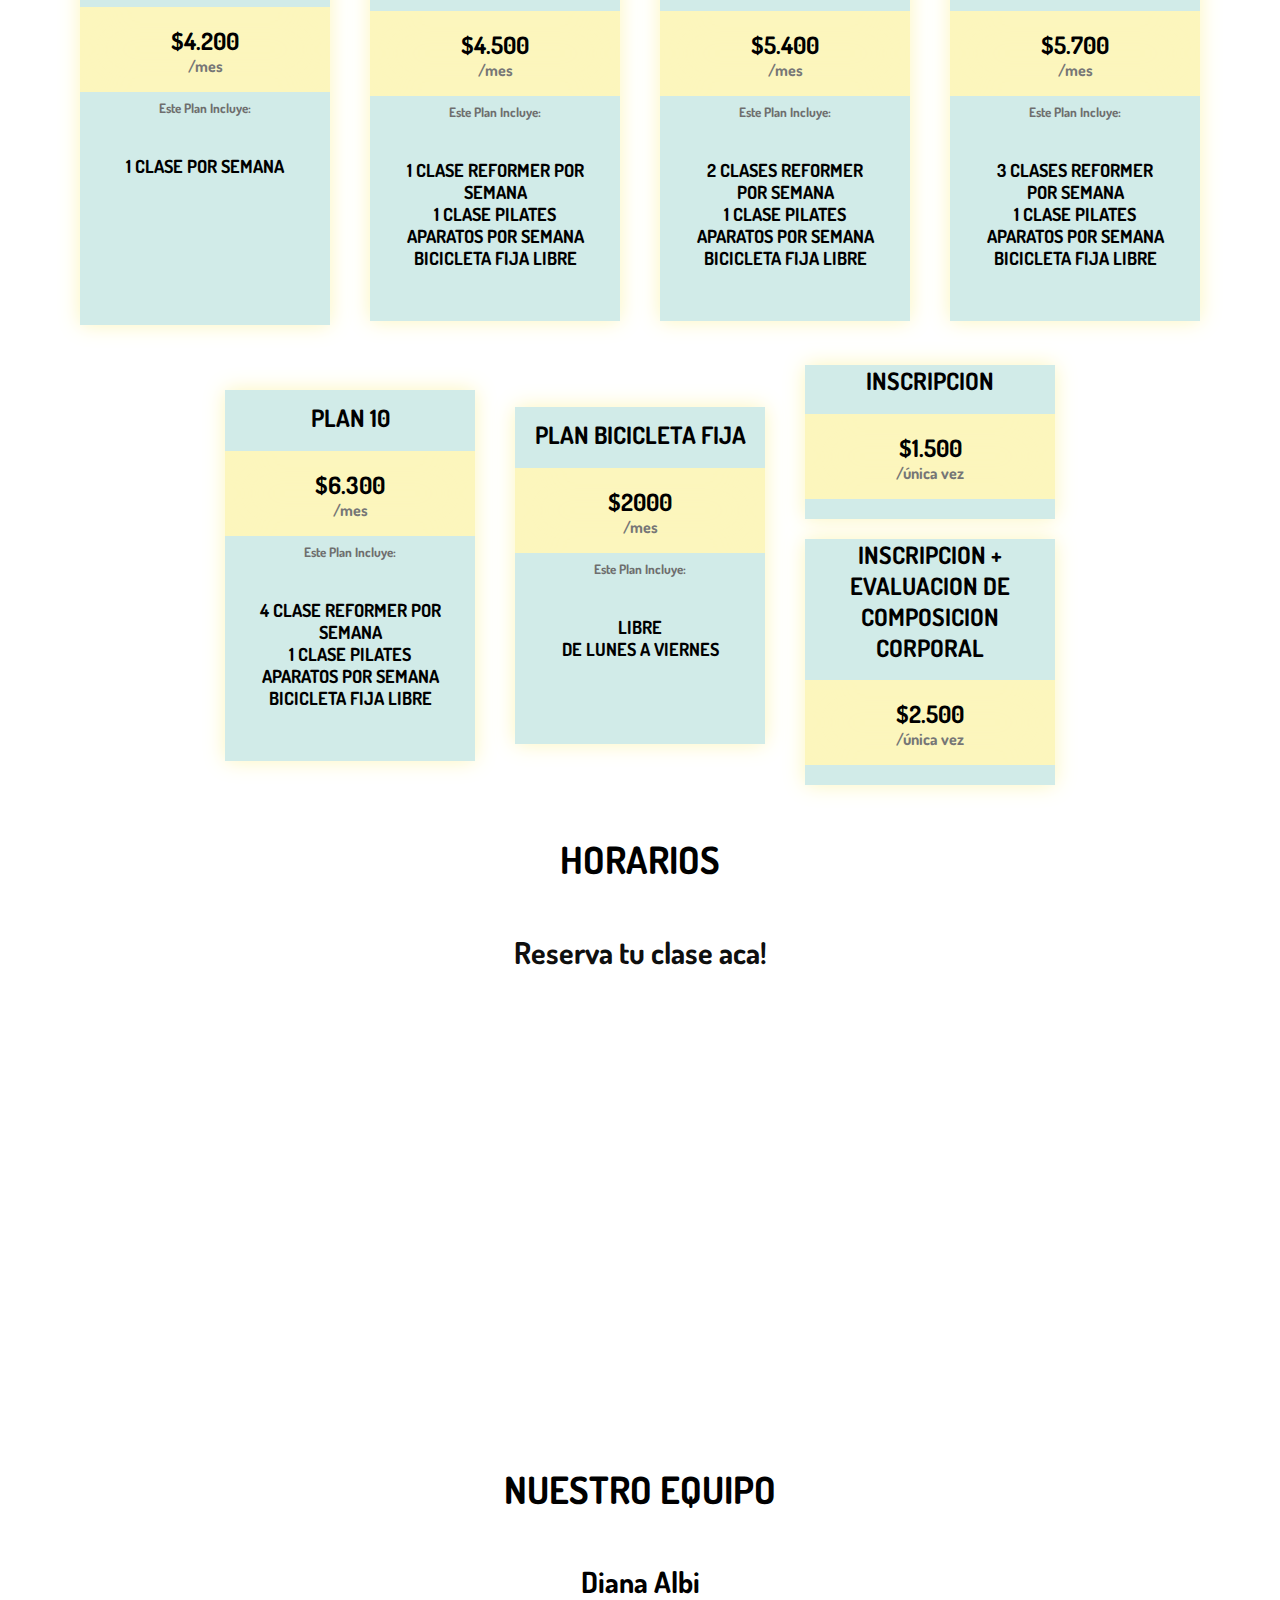
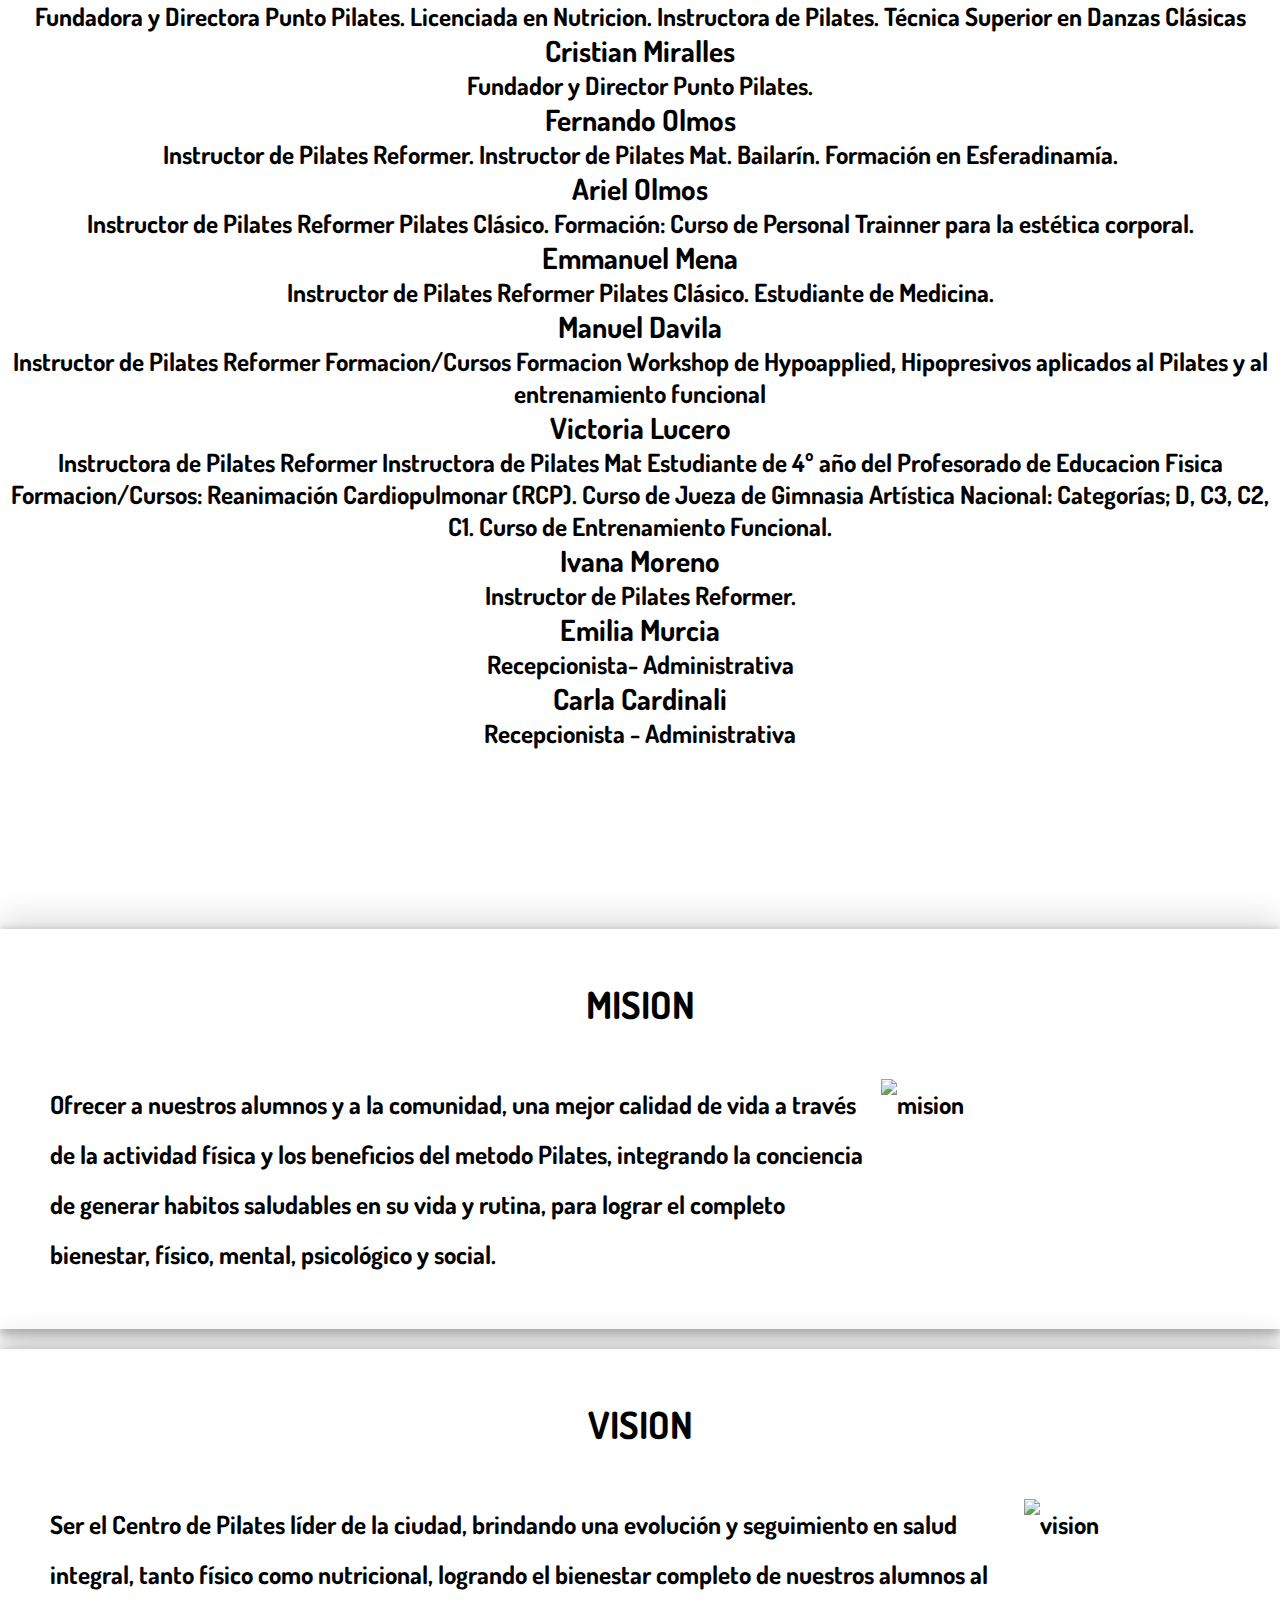
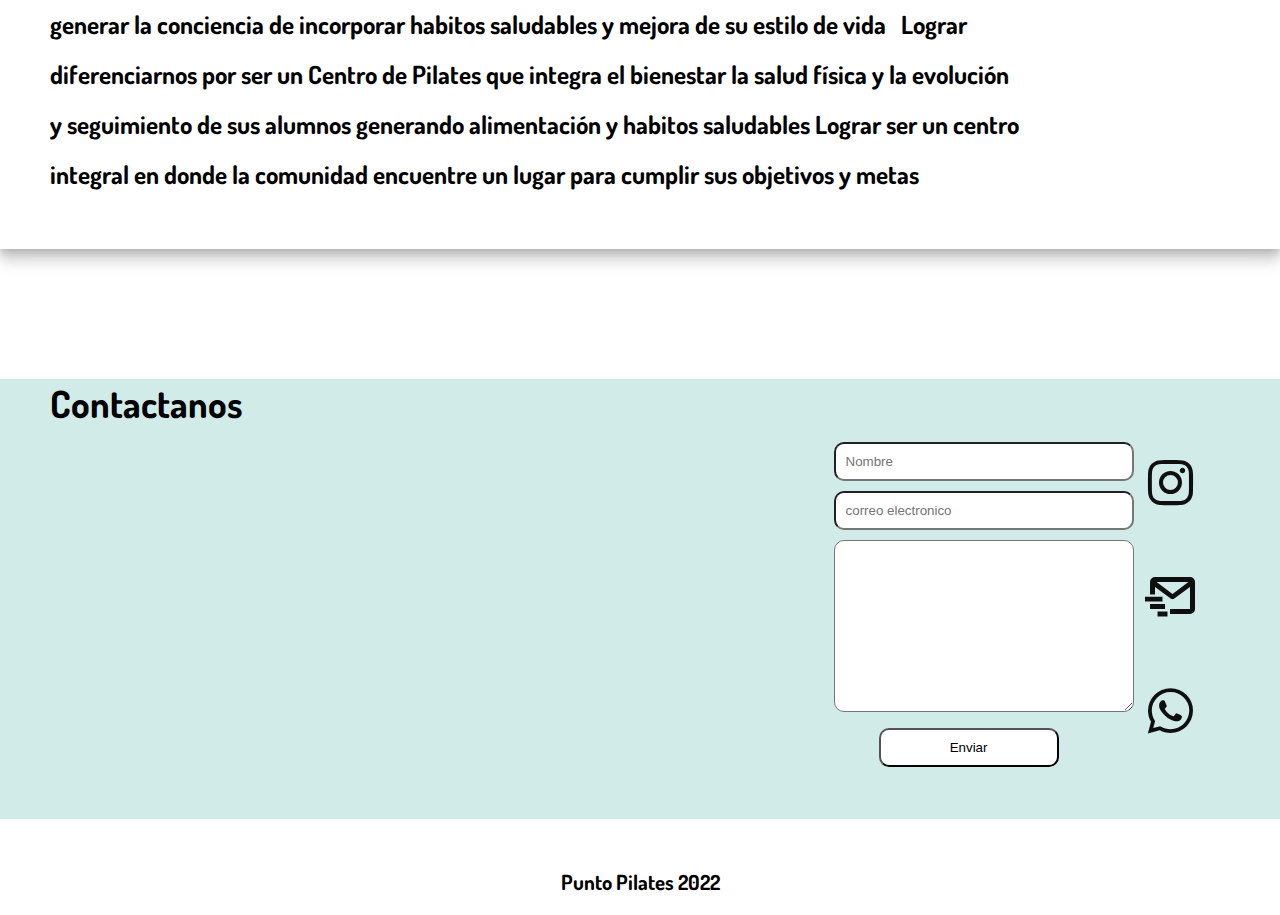
==== commit b4288792: "arreglos" ====
--- a/index.html
+++ b/index.html
@@ -28,7 +28,7 @@
       <header class="header" >
         <nav class="navbar navbar-expand-lg  fixed-top ">
           <div class="container-fluid">
-            <a href="./index.html">  <img class=" navbar-brand header__logo   animate__animated animate__bounce " src="Images/Logo/logo remeras2.png" alt="logo"  > </a>
+            <a href="./index.html">  <img class=" navbar-brand header__logo   animate__animated animate__bounce " src="Images/Logo/logo remeras2.png" alt="logo" width="150px"  > </a>
             <button class="navbar-toggler" type="button" data-bs-toggle="collapse" data-bs-target="#navbarNav" aria-controls="navbarNav" aria-expanded="false" aria-label="Toggle navigation">
               <span class="navbar-toggler-icon"></span>
             </button>
@@ -61,7 +61,8 @@
         <img class="portada__img container-fluid " src="./Images/portada.jpeg" alt="imagenPortada" >
         </div>    
       <!-- SECTION PLANES -->  
-      <section class="planes" id="planes" >
+   
+      <section class="planes1" id="planes" >
         <h2 class="planes__h2 container" >PLANES MENSULAES PILATES REFORMER EN CAMILLA <br> (*Turnos fijos o paquete libre de creditos)</h2> 
       
    
@@ -149,20 +150,24 @@
         </div>
         
       </section> 
-
-      <h2 class="planes__h2 container" >PLANES MENSULAES PILATES REFORMER + PILATES CON APARATOS "Estudio Pilates" <br> (* Se dictan dias Sabados 10am)</h2> 
+      
    
       <section class="planes">
+        <h2 class="planes__h2 container" >PLANES MENSULAES PILATES REFORMER + PILATES CON APARATOS "Estudio Pilates" <br> (* Se dictan dias Sabados 10am)</h2> 
+
         <!-- PLAN 6 -->
         <div class="plan"> 
           <p class="title">PLAN 6</p>
           <div class="pricecontainer">
             <p class="price">$4.200</p>
+            
             <p class="pricedescriptor">/mes</p>
           </div>
           <p class="includes">Este Plan Incluye:</p>
           <ul class="benefitlist">
             <li>1 CLASE POR SEMANA</li>
+            <br>
+            <br>
             <br>
           </ul>
         <!--  <div class="btncontainer">
@@ -253,7 +258,7 @@
           <button>Seleccionar</button>
         </div> -->
     </div>
-    </section>
+
 <!--INSCRIPCIONES-->       
       <section>
         <div class="plan">
@@ -272,7 +277,7 @@
           </div>
         
           </div>
-       
+        </section>
       </section>
       
     
@@ -407,7 +412,7 @@
               generar habitos saludables en su vida y rutina, para lograr el completo bienestar, físico,
               mental, psicológico y social.
             </p> 
-            <img src="./Images/Instalaciones/3.jpeg" alt="mision">
+            <img src="./Images/Instalaciones/3.jpeg" alt="mision" width="100%">
           </div>
           </div>
 
@@ -423,14 +428,15 @@
               Lograr ser un centro integral en donde la comunidad encuentre un lugar para cumplir sus
               objetivos y metas
             </p> 
-            <img src="./Images/Instalaciones/2.jpeg" alt="vision">
+            <img src="./Images/Instalaciones/2.jpeg" alt="vision" width="100%">
           </div>  
           </div>
       </section>
       <!-- SECTION CONTACTO -->
       <section id="contactanos">
-            <h2 class="sectionContacto__h2" > Contactanos</h2>
+           
             <article class="sectionContacto--desktop" >
+              <h2 class="sectionContacto__h2" > Contactanos</h2>
               <div class="sectionContacto__container1"  >
                 <iframe class="sectionContacto__iframe--disable" src="https://www.google.com/maps/embed?pb=!1m14!1m8!1m3!1d54891966.0831015!2d-68.818915!3d-32.889185!3m2!1i1024!2i768!4f13.1!3m3!1m2!1s0x0%3A0x8775a2a8da170351!2sPunto%20Pilates!5e0!3m2!1sen!2sau!4v1665169941803!5m2!1sen!2sau" width="400" height="380" style="border:0;" allowfullscreen="" loading="lazy" referrerpolicy="no-referrer-when-downgrade"></iframe>
               </div>
--- a/css/estilo.css
+++ b/css/estilo.css
@@ -16,10 +16,11 @@
 
 .gridContainer {
   display: grid;
-  grid-template-columns: 1fr;
+  grid-template-columns: auto;
   grid-template-rows: repeat(7, auto);
-  grid-template-areas: "header" "sectionInstalaciones" "sectionHorarios" "sectionInstructores" "sectionContacto" "footer";
+  grid-template-areas: " header" "portada" "planes1" "planes" "sectionHorarios" "sectionInstructores" "institucional" "sectionContacto" "footer";
   overflow-x: hidden;
+  gap: 30px;
 }
 
 a:link {
@@ -36,7 +37,7 @@
   padding: 20px;
   border-radius: 10px;
   width: min-content;
-  transition: 0.8ms;
+  transition: 5s;
 }
 
 input, textarea {
@@ -64,20 +65,19 @@
   position: fixed;
 }
 
-.amarillo {
-  background-color: #FCF6BD;
-}
-
 /* vista mobile  */
 @media (max-width: 767px) {
   .institucional {
     display: none;
+    grid-area: institucional;
   }
 }
 /* vista desktop */
 @media (min-width: 768px) {
   .institucional {
-    display: flex;
+    grid-area: institucional;
+    display: flex;
+    gap: 20px;
     flex-direction: column;
     padding-top: 100px;
     padding-bottom: 100px;
@@ -163,6 +163,7 @@
   .sectionInstructores {
     text-align: center;
     padding-bottom: 50px;
+    grid-area: sectionInstructores;
   }
   .sectionInstructores {
     padding-top: 300px;
@@ -182,16 +183,22 @@
 /* vista mobile  */
 @media (max-width: 767px) {
   .sectionHorarios {
+    grid-area: sectionHorarios;
+    width: 100%;
     display: flex;
     flex-direction: column;
     align-items: center;
     background-color: rgba(178, 221, 216, 0.5960784314);
     padding: 10px;
-    padding-top: 200px;
-    padding-bottom: 200px;
-  }
-  .articleInstalaciones__img--disable {
-    display: none;
+    padding-top: 100px;
+    padding-bottom: 100px;
+  }
+  /*   .articleInstalaciones__img--disable{
+      display: none;
+
+  } */
+  p {
+    text-align: center;
   }
   .planes__mobile {
     padding-top: 200px;
@@ -220,6 +227,9 @@
     margin-top: 0.7em;
     background-color: #FCF6BD;
     box-shadow: inset 0px 0px 2em #FCF6BD;
+  }
+  .pricecontainer div {
+    margin: 10px;
   }
   .price {
     text-align: center;
@@ -294,31 +304,84 @@
     transition: background 0s;
   }
   .footer {
+    grid-area: footer;
     padding: 20px;
   }
+  /* .sectionHorarios__table { 
+
+    display: flex;
+    justify-content: center;
+    padding: 15px;
+  }
+
+  table.GeneratedTable {
+    width: auto;
+    background-color: #ffffff;
+    border-collapse: collapse;
+    border-width: 2px;
+    border-color: #354638;
+    border-style: solid;
+    color: #000000;
+    text-align: center;
+
+  }
+
+  table.GeneratedTable td, table.GeneratedTable th {
+    border-width: 2px;
+    border-color: #354638;
+    border-style: solid;
+    padding: 3px;
+  }
+
+  table.GeneratedTable thead {
+    background-color: $principalColor;
+  } */
 }
 /* vista desktop */
 @media (min-width: 768px) {
-  .sectionHorarios {
-    text-align: center;
-    padding-bottom: 300px;
-    padding-top: 300px;
-  }
-  .planes {
-    display: flex;
+  .sectionHorarios__animated {
+    text-align: center;
+    padding-top: 50px;
+  }
+  .planes__p {
+    text-align: justify;
+  }
+  .planes1 {
+    grid-area: planes1;
+    display: flex;
+    padding: 10px;
+    margin-right: 30px;
     flex-direction: row;
     flex-wrap: wrap;
     justify-content: center;
     align-items: center;
     align-content: center;
     width: 100%;
+  }
+  .planes1 div {
+    min-width: 250px;
+    height: auto;
+  }
+  .planes {
+    grid-area: planes;
+    display: flex;
+    margin-right: 30px;
+    flex-direction: row;
+    flex-wrap: wrap;
+    justify-content: center;
+    align-items: center;
+    align-content: center;
+    width: 100%;
+  }
+  .planes div {
+    width: 250px;
     height: auto;
   }
   .planes__h2 {
     padding-top: 200px;
   }
   .plan {
-    width: auto;
+    width: max-content;
     text-align: center;
     background: rgba(178, 221, 216, 0.5960784314);
     box-shadow: 0px 0px 20px #FCF6BD;
@@ -333,7 +396,7 @@
     font-size: x-large;
   }
   .pricecontainer {
-    width: 100%;
+    width: 90%;
     margin-top: 0.7em;
     background-color: #FCF6BD;
     box-shadow: inset 0px 0px 2em #FCF6BD;
@@ -408,10 +471,39 @@
   }
   button:active:before {
     background: #3a0ca3;
-    transition: background 0s;
+    transition: 0s;
   }
   .footer {
     padding: 20px;
+  }
+  .sectionHorarios__table {
+    display: flex;
+    justify-content: center;
+    padding: 15px;
+  }
+  .inscripciones {
+    display: flex;
+    flex-direction: row;
+    width: 30%;
+  }
+  table.GeneratedTable {
+    width: 50%;
+    background-color: #ffffff;
+    border-collapse: collapse;
+    border-width: 2px;
+    border-color: #354638;
+    border-style: solid;
+    color: #000000;
+    text-align: center;
+  }
+  table.GeneratedTable td, table.GeneratedTable th {
+    border-width: 2px;
+    border-color: #354638;
+    border-style: solid;
+    padding: 3px;
+  }
+  table.GeneratedTable thead {
+    background-color: rgba(178, 221, 216, 0.5960784314);
   }
 }
 /* vista mobile  */
@@ -421,6 +513,9 @@
   }
   .sectionContacto__h2 {
     display: none;
+  }
+  .sectionHorarios {
+    grid-area: sectionHorarios;
   }
   .sectionContacto, .footer {
     display: flex;
@@ -446,6 +541,7 @@
   }
   .sectionContacto {
     background-color: rgba(178, 221, 216, 0.5960784314);
+    grid-area: sectionContacto;
   }
   .sectionContacto {
     padding-top: 300px;
@@ -453,6 +549,17 @@
 }
 /* vista desktop */
 @media (min-width: 768px) {
+  .sectionHorarios {
+    grid-area: sectionHorarios;
+    width: 100%;
+    height: 300px;
+  }
+  .sectionHorarios h2 {
+    text-align: center;
+  }
+  .sectionHorarios a {
+    text-align: center;
+  }
   .navbar-expand-lg .navbar-collapse {
     justify-content: flex-end;
   }
@@ -465,6 +572,7 @@
   }
   .sectionContacto {
     padding-top: 300px;
+    grid-area: sectionContacto;
   }
   .sectionContacto--desktop, .sectionContacto__container3--desktop {
     background-color: rgba(178, 221, 216, 0.5960784314);
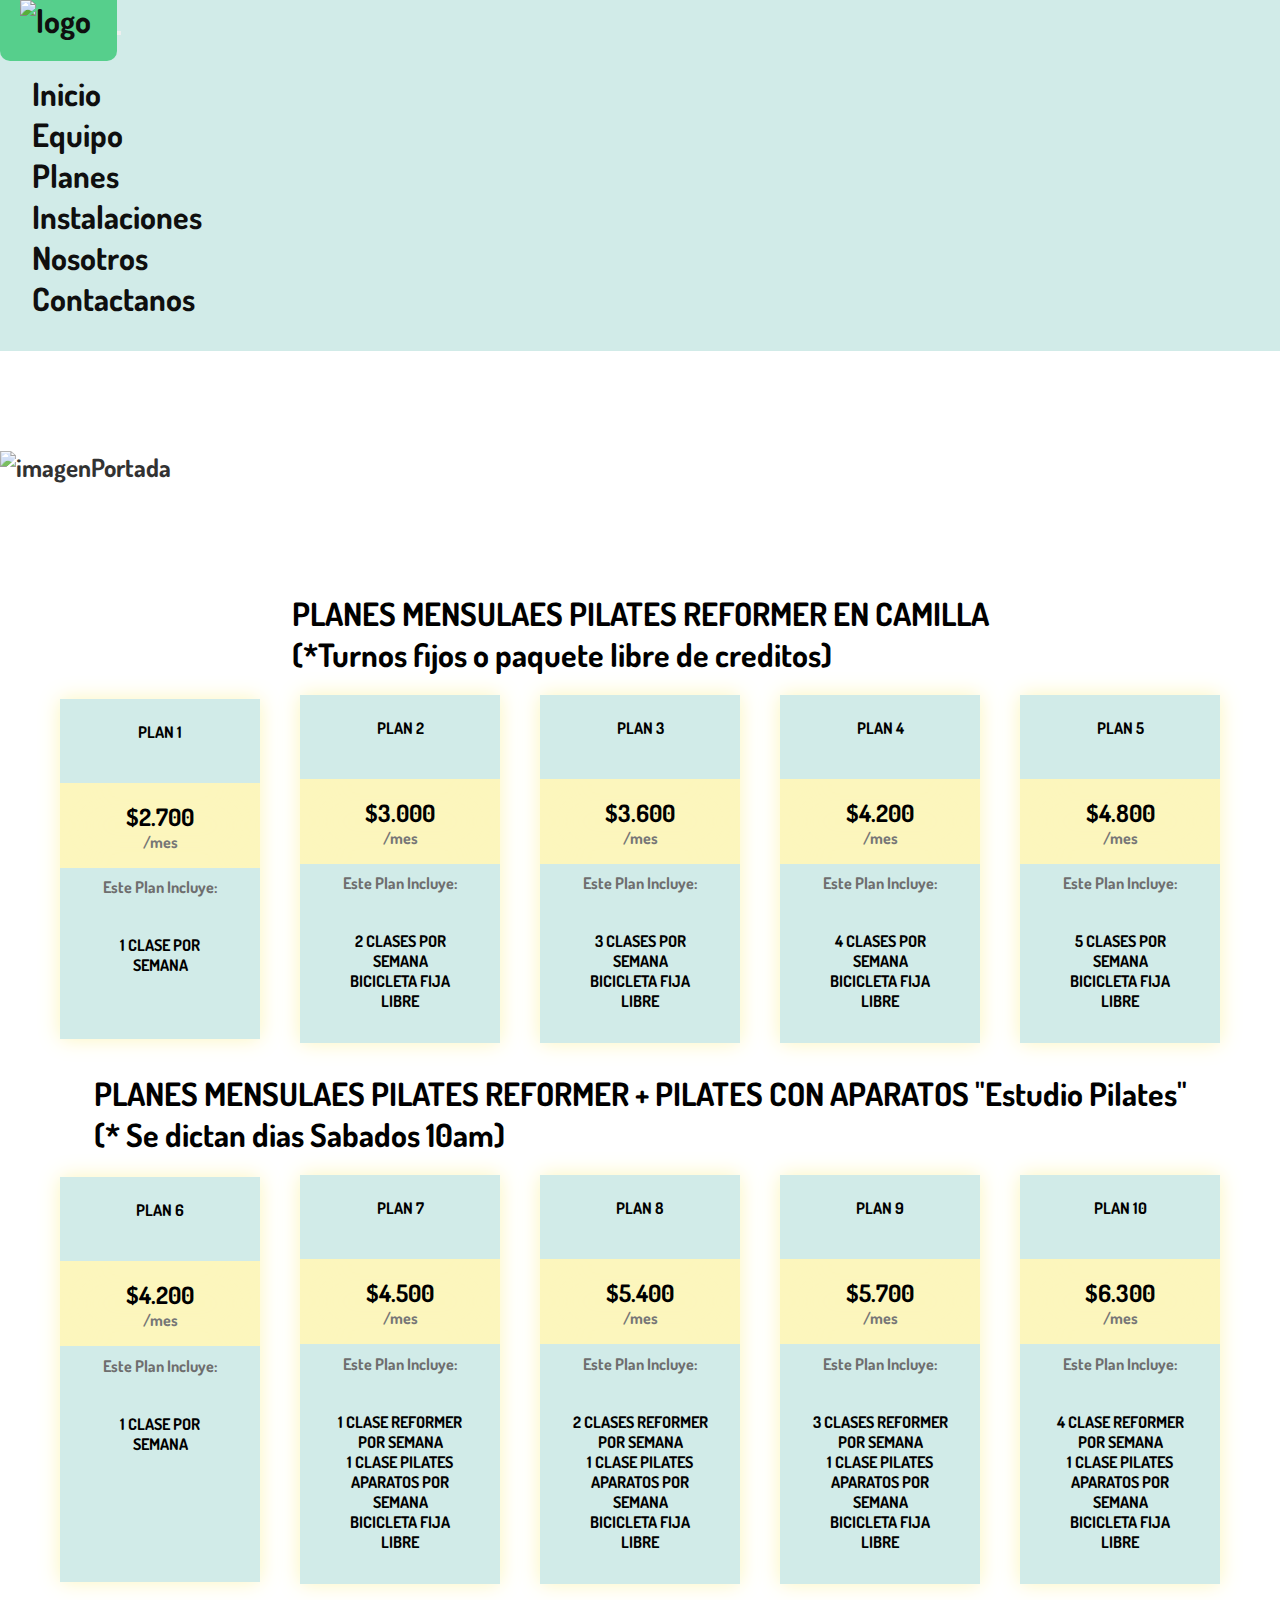
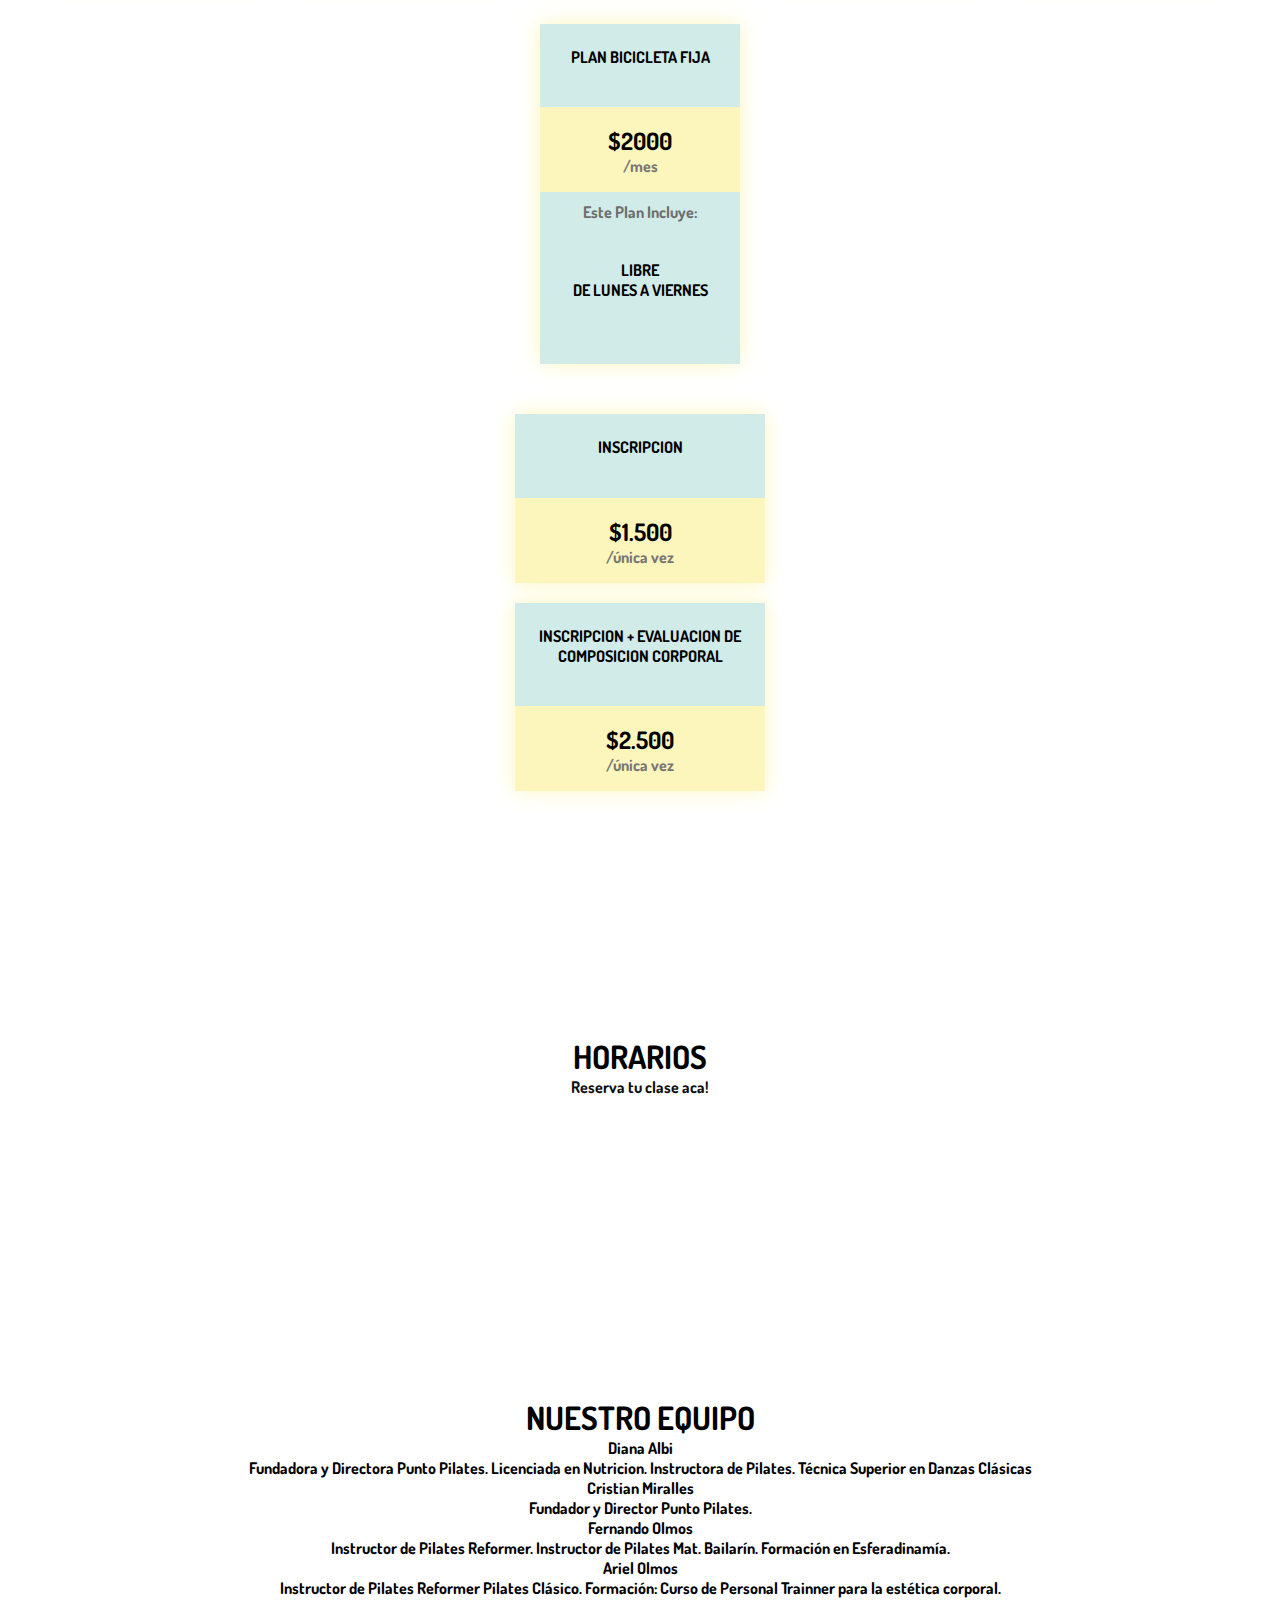
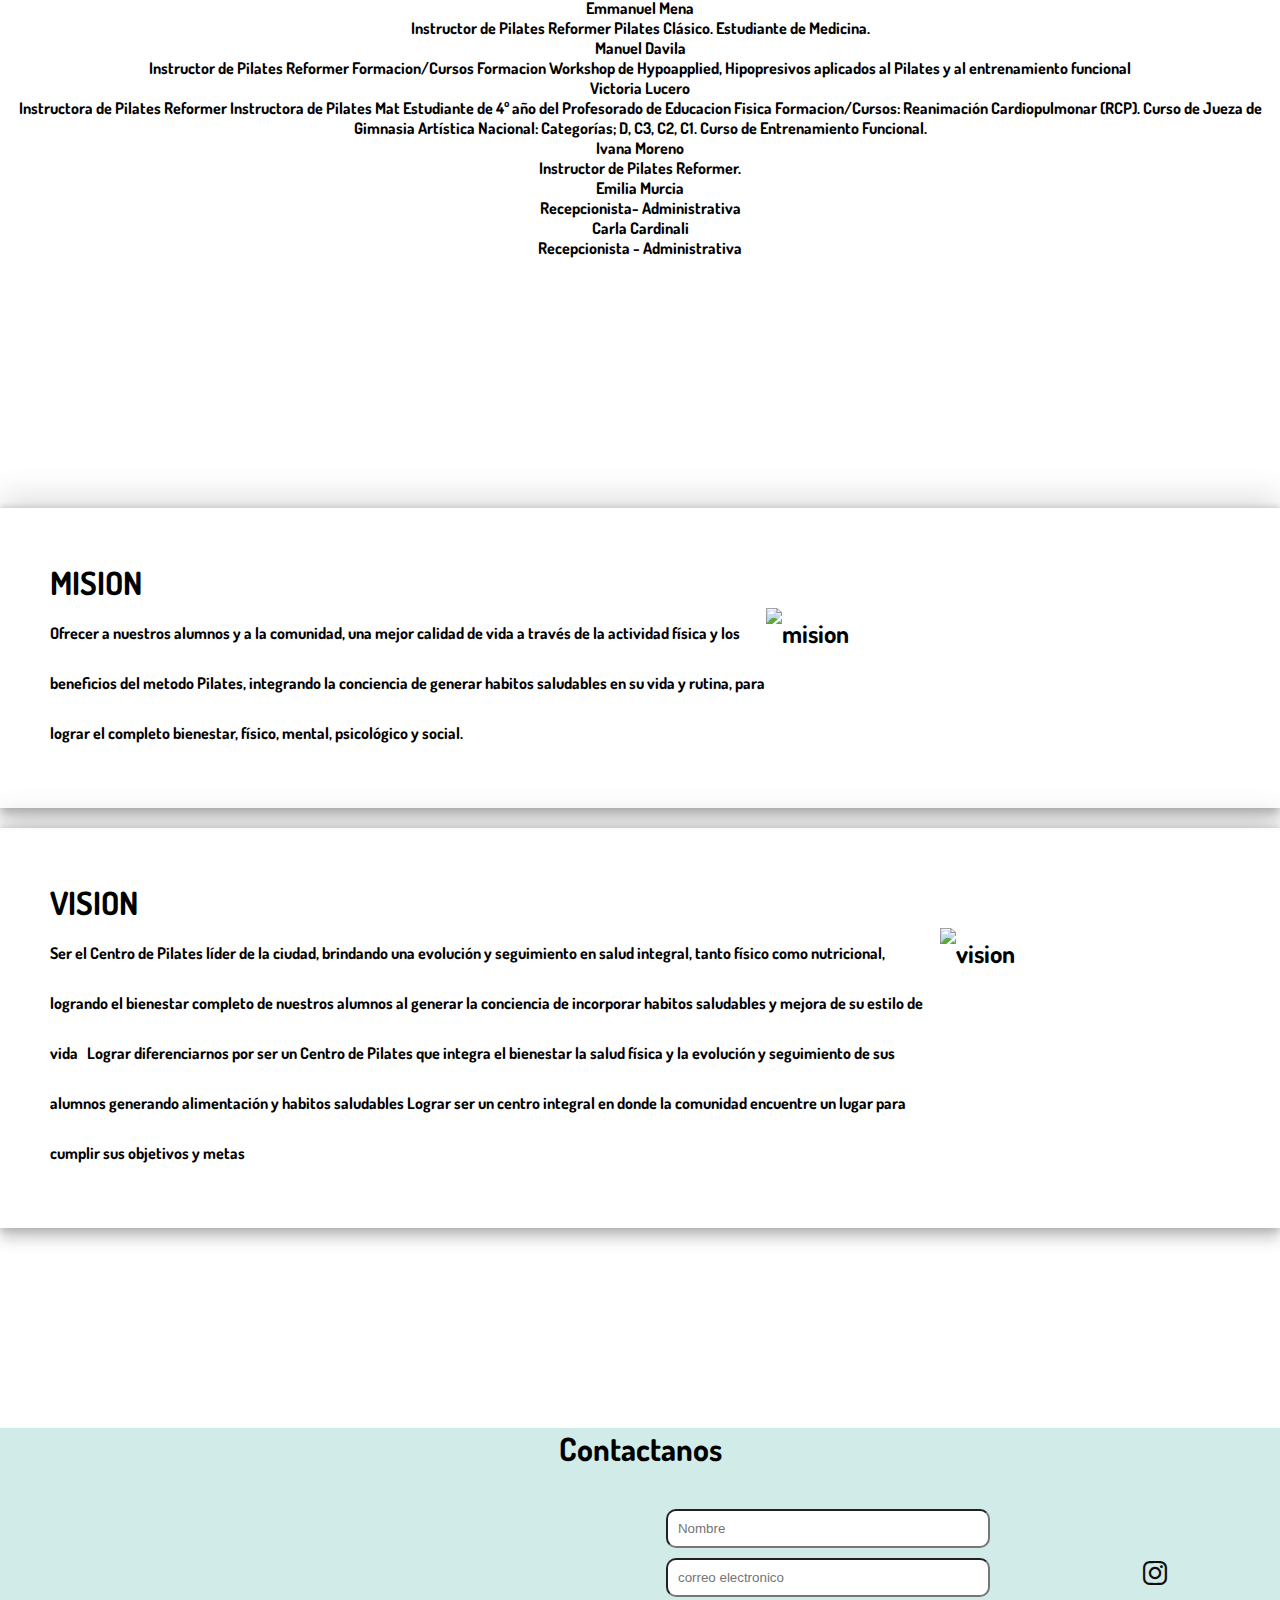
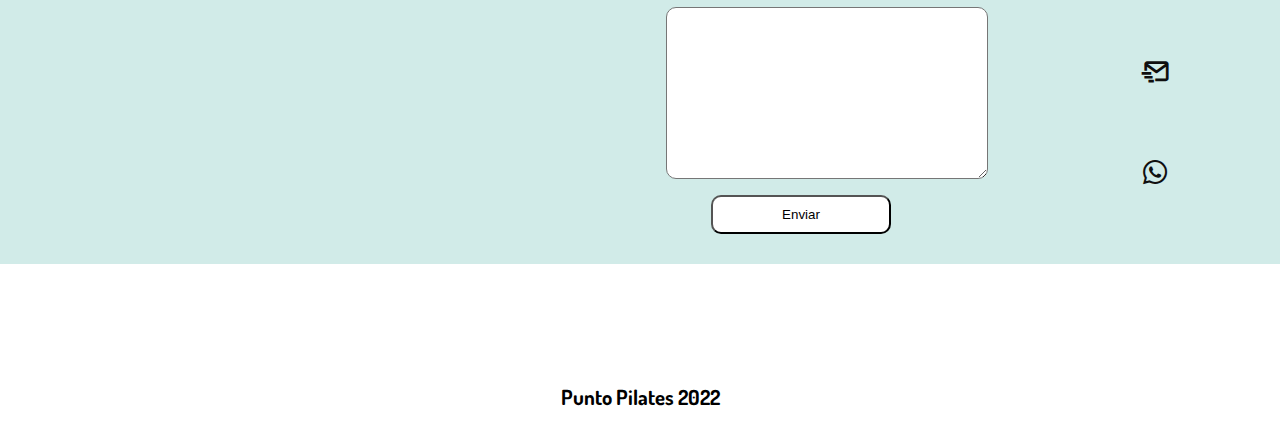
==== commit 8ba1dd69: "adding-pages" ====
--- a/index.html
+++ b/index.html
@@ -38,14 +38,17 @@
                   <a class="nav-link active" aria-current="page"  href="Index.html"> Inicio</a>
                 </li>
                 <li class="nav-item">
-                  <a class="nav-link" href= "#instructores"> Instructores</a>
+                  <a class="nav-link" href= "#equipo"> Equipo</a>
                 </li>
                 <li class="nav-item" >
                   <a class="nav-link" href= "#planes">Planes</a>
                 </li>
+                <li class="nav-item" >
+                  <a class="nav-link" href= "./pages/instalaciones.html">Instalaciones</a>
+                </li>
                
                 <li class="nav-item">
-                  <a class="nav-link " href= "#nosotros">Equipo</a> 
+                  <a class="nav-link " href= "#nosotros"> Nosotros</a> 
                 </li>
                 <li class="nav-item">
                   <a class="nav-link " href= "#contactanos">Contactanos</a> 
@@ -63,9 +66,9 @@
       <!-- SECTION PLANES -->  
    
       <section class="planes1" id="planes" >
-        <h2 class="planes__h2 container" >PLANES MENSULAES PILATES REFORMER EN CAMILLA <br> (*Turnos fijos o paquete libre de creditos)</h2> 
+        <h2 class="planes__h2 " >PLANES MENSULAES PILATES REFORMER EN CAMILLA <br> (*Turnos fijos o paquete libre de creditos)</h2> 
       
-   
+   <article class="planes-container">
   
         <!-- PLAN 1 -->
         <div class="plan "> 
@@ -149,12 +152,13 @@
           </div> -->
         </div>
         
-      </section> 
+      </article>
       
    
       <section class="planes">
-        <h2 class="planes__h2 container" >PLANES MENSULAES PILATES REFORMER + PILATES CON APARATOS "Estudio Pilates" <br> (* Se dictan dias Sabados 10am)</h2> 
-
+        <h2 >PLANES MENSULAES PILATES REFORMER + PILATES CON APARATOS "Estudio Pilates" <br> (* Se dictan dias Sabados 10am)</h2> 
+
+        <article class="planes-container">
         <!-- PLAN 6 -->
         <div class="plan"> 
           <p class="title">PLAN 6</p>
@@ -258,7 +262,7 @@
           <button>Seleccionar</button>
         </div> -->
     </div>
-
+  </section>
 <!--INSCRIPCIONES-->       
       <section>
         <div class="plan">
@@ -278,6 +282,7 @@
         
           </div>
         </section>
+      </article>
       </section>
       
     
@@ -291,7 +296,7 @@
       </section>   
         
       <!-- SECTION INSTRUCTORES -->
-      <section class="sectionInstructores container" id="instructores" >
+      <section class="sectionInstructores container" id="equipo" >
           <h2 class="sectionInstructores__h2" >NUESTRO EQUIPO</h2>
 
           <div class="row row-cols-1 row-cols-md-2 g-4">
@@ -433,10 +438,10 @@
           </div>
       </section>
       <!-- SECTION CONTACTO -->
-      <section id="contactanos">
-           
+      <section class="contacto" id="contactanos">
+        <h2 class="sectionContacto__h2" > Contactanos</h2>
             <article class="sectionContacto--desktop" >
-              <h2 class="sectionContacto__h2" > Contactanos</h2>
+              
               <div class="sectionContacto__container1"  >
                 <iframe class="sectionContacto__iframe--disable" src="https://www.google.com/maps/embed?pb=!1m14!1m8!1m3!1d54891966.0831015!2d-68.818915!3d-32.889185!3m2!1i1024!2i768!4f13.1!3m3!1m2!1s0x0%3A0x8775a2a8da170351!2sPunto%20Pilates!5e0!3m2!1sen!2sau!4v1665169941803!5m2!1sen!2sau" width="400" height="380" style="border:0;" allowfullscreen="" loading="lazy" referrerpolicy="no-referrer-when-downgrade"></iframe>
               </div>
--- a/css/estilo.css
+++ b/css/estilo.css
@@ -5,27 +5,34 @@
   padding: 0;
   list-style: none;
   text-decoration: none;
+}
+
+html {
+  overflow-x: hidden;
+}
+
+body {
   box-sizing: border-box;
-}
-
-body {
   font-family: "Dosis", sans-serif;
   font-size: 25px;
   font-weight: bolder;
 }
 
-.gridContainer {
-  display: grid;
-  grid-template-columns: auto;
-  grid-template-rows: repeat(7, auto);
-  grid-template-areas: " header" "portada" "planes1" "planes" "sectionHorarios" "sectionInstructores" "institucional" "sectionContacto" "footer";
-  overflow-x: hidden;
-  gap: 30px;
+h2 {
+  font-size: 2rem;
+}
+
+h3 {
+  font-size: 1rem;
+}
+
+p {
+  font-size: 1rem;
 }
 
 a:link {
   color: rgb(15, 15, 15);
-  font-size: larger;
+  font-size: 2rem;
 }
 
 a:visited {
@@ -38,6 +45,50 @@
   border-radius: 10px;
   width: min-content;
   transition: 5s;
+}
+
+.gridContainer {
+  display: grid;
+  grid-template-columns: auto;
+  grid-template-rows: repeat(9, auto);
+  grid-template-areas: " header" "portada" "planes1" "planes" "sectionHorarios" "sectionInstructores" "institucional" "contacto" "footer";
+  gap: 100px;
+}
+
+.header {
+  grid-area: header;
+}
+
+.portada {
+  grid-area: portada;
+}
+
+.planes1 {
+  grid-area: planes1;
+}
+
+.planes {
+  grid-area: planes;
+}
+
+.sectionHorarios {
+  grid-area: sectionHorarios;
+}
+
+.sectionInstructores {
+  grid-area: sectionInstructores;
+}
+
+.institucional {
+  grid-area: institucional;
+}
+
+.contacto {
+  grid-area: contacto;
+}
+
+.footer {
+  grid-area: footer;
 }
 
 input, textarea {
@@ -49,20 +100,25 @@
   margin-top: 10px;
 }
 
+.portada img {
+  width: 100%;
+  height: auto;
+}
+
+.portada__img {
+  opacity: 0.8;
+}
+
+.navbar-expand-lg .navbar-collapse {
+  justify-content: flex-end;
+}
+
 .navbar {
   background-color: rgba(178, 221, 216, 0.5960784314);
 }
 
 .header__logo {
   max-width: 30vh;
-}
-
-.fucsia {
-  background-color: #FF99C8;
-  width: 100%;
-  height: 20px;
-  z-index: 50;
-  position: fixed;
 }
 
 /* vista mobile  */
@@ -96,6 +152,29 @@
   }
 }
 /* vista mobile  */
+.grid {
+  display: grid;
+  grid-template-columns: auto;
+  grid-template-rows: repeat(3, auto);
+  grid-template-areas: "header" "sectionInstalaciones" "contacto" "footer";
+}
+
+.header {
+  grid-area: header;
+}
+
+.sectionInstalaciones {
+  grid-area: sectionInstalaciones;
+}
+
+.contacto {
+  grid-area: contacto;
+}
+
+.footer {
+  grid-area: footer;
+}
+
 @media (max-width: 767px) {
   .articleInstalaciones__img--disable {
     display: none;
@@ -106,85 +185,288 @@
   .articleInstalaciones__div--flex {
     text-align: center;
   }
-  .articleInstalaciones__img {
-    width: 80%;
-  }
-  .sectionInstalaciones {
-    padding-top: 150px;
-    display: flex;
-    justify-content: center;
-  }
 }
 /* vista desktop */
 @media (min-width: 768px) {
   .sectionInstalaciones {
     text-align: center;
     padding-bottom: 50px;
-    padding-top: 300px;
+    padding-top: 200px;
   }
   .articleInstalaciones {
     display: flex;
     flex-wrap: wrap;
     align-items: center;
     justify-content: space-around;
-    background-color: rgba(202, 220, 218, 0.5058823529);
+    background-color: rgba(178, 221, 216, 0.5960784314);
     padding: 30px;
   }
   .articleInsatalaciones__div--flex {
     display: flex;
     justify-content: center;
     align-items: center;
+    gap: 80px;
   }
   .articleInstalaciones__img, .articleInstalaciones__img--disable {
-    border-radius: 20px;
+    border-radius: 20%;
     padding-top: 20px;
   }
 }
-/* vista mobile  */
-@media (max-width: 767px) {
-  .articleInstructores__img--disable, .col__Instructor {
-    display: none;
-  }
-  .articleInstructores__img {
-    width: 80%;
-  }
-  .sectionInstructores, .articleInstructores__a {
-    display: flex;
-    width: auto;
-    flex-direction: column;
-    align-items: center;
-  }
-  .sectionInstructores {
-    padding-top: 200px;
-  }
-}
+.grid {
+  display: grid;
+  grid-template-columns: auto;
+  grid-template-rows: repeat(3, auto);
+  grid-template-areas: "header" "sectionInstructores" "contacto" "footer";
+}
+
+.header {
+  grid-area: header;
+}
+
+.sectionInstalaciones {
+  grid-area: sectionInstalaciones;
+}
+
+.contacto {
+  grid-area: contacto;
+}
+
+.footer {
+  grid-area: footer;
+}
+
 /* vista desktop */
 @media (min-width: 768px) {
+  .card-body {
+    height: auto;
+  }
   .sectionInstructores {
     text-align: center;
     padding-bottom: 50px;
     grid-area: sectionInstructores;
-  }
-  .sectionInstructores {
-    padding-top: 300px;
+    padding-top: 200px;
   }
   .articleInstructores__a {
     display: flex;
     flex-direction: column;
     align-items: center;
     justify-content: space-around;
-    background-color: rgba(202, 220, 218, 0.5058823529);
+    background-color: rgba(178, 221, 216, 0.5960784314);
     padding: 30px;
   }
-  .articleInstructores__a p {
-    text-align: center;
+  .articleInstructores__a li, .articleInstructores__a h3 {
+    text-align: center;
+    padding: 30px;
+    font-size: 1.5rem;
+  }
+}
+/* vista desktop */
+@media (min-width: 768px) {
+  .sectionHorarios {
+    text-align: center;
+  }
+  .planes1, .planes {
+    display: flex;
+    padding: 10px;
+    flex-direction: column;
+    justify-content: center;
+    align-items: center;
+  }
+  .planes1 .planes-container, .planes .planes-container {
+    display: flex;
+    flex-direction: row;
+    flex-wrap: wrap;
+    justify-content: center;
+    align-items: center;
+  }
+  .planes1 .planes-container div, .planes .planes-container div {
+    max-width: 200px;
+  }
+  .plan {
+    width: 250px;
+    text-align: center;
+    background: rgba(178, 221, 216, 0.5960784314);
+    box-shadow: 0px 0px 20px #FCF6BD;
+    transition-duration: 0.5s;
+    margin: 20px;
+  }
+  .title {
+    text-align: center;
+    padding: 23px;
+    font-weight: bold;
+    height: auto;
+  }
+  .pricecontainer {
+    width: 100%;
+    margin-top: 0.7em;
+    background-color: #FCF6BD;
+    box-shadow: inset 0px 0px 2em #FCF6BD;
+  }
+  .price {
+    text-align: center;
+    font-size: 1.5rem;
+    font-weight: bold;
+    padding: 0.75em 0 0 0;
+  }
+  .pricedescriptor {
+    text-align: center;
+    color: rgb(118, 118, 118);
+    font-size: 1rem;
+    padding: 0 0 1em 0;
+  }
+  .includes {
+    text-align: center;
+    height: auto;
+    color: rgb(110, 110, 110);
+    margin-top: 0.6em;
+    font-size: 1rem;
+    font-weight: bold;
+  }
+  .benefitlist li {
+    font-size: 1rem;
+    text-align: center;
+  }
+  .benefitlist li:nth-child(1) {
+    margin-top: 0.4em;
+  }
+  ul {
+    padding: 2rem;
+  }
+  /* .btncontainer {
+     text-align: center;
+    }
+
+  .btncontainer button {
+   --color: #FCF6BD;
+
+   display: inline-block;
+   width: 8em;
+   height: 2.6em;
+   line-height: 2.5em;
+   margin: 20px;
+   position: relative;
+   overflow: hidden;
+   border: 2px solid var(--color);
+   transition: color .5s;
+   z-index: 1;
+   font-size: 17px;
+   border-radius: 6px;
+   font-weight: 500;
+
+  } */
+  button:before {
+    content: "";
+    position: absolute;
+    z-index: -1;
+    background: var(--color);
+    height: 150px;
+    width: 200px;
+    border-radius: 50%;
+  }
+  button:before {
+    top: 100%;
+    left: 100%;
+    transition: all 0.7s;
+  }
+  button:hover:before {
+    top: -30px;
+    left: -30px;
+  }
+  button:active:before {
+    background: #3a0ca3;
+    transition: 0s;
+  }
+  .footer {
+    padding: 20px;
+  }
+  .sectionHorarios {
+    padding-top: 15px;
+  }
+  /* table.GeneratedTable {
+    width: 50%;
+    background-color: #ffffff;
+    border-collapse: collapse;
+    border-width: 2px;
+    border-color: #354638;
+    border-style: solid;
+    color: #000000;
+    text-align: center;
+
+  }
+
+  table.GeneratedTable td, table.GeneratedTable th {
+    border-width: 2px;
+    border-color: #354638;
+    border-style: solid;
+    padding: 3px;
+  }
+
+  table.GeneratedTable thead {
+    background-color: $principalColor;
+  }
+   */
+}
+/* vista desktop */
+@media (min-width: 768px) {
+  .contacto {
+    background: rgba(178, 221, 216, 0.5960784314);
+    display: flex;
+    flex-direction: column;
+    justify-content: center;
+    align-items: center;
+  }
+  .sectionContacto--desktop {
+    display: flex;
+    flex-direction: row;
+    width: 100%;
+    justify-content: space-around;
+  }
+  .sectionContacto__container2 {
+    display: flex;
+    flex-direction: column;
+    align-items: center;
+    justify-content: space-evenly;
+    width: 20%;
+    padding: 30px;
+  }
+  .sectionContacto__container3 {
+    display: flex;
+    flex-direction: column;
+    align-items: center;
+    justify-content: space-evenly;
+    padding: 30px;
+    font-size: 50px;
+  }
+  .sectionContacto {
+    display: flex;
+    flex-direction: row;
+    justify-content: space-evenly;
+    align-content: center;
+  }
+  .footer {
+    text-align: center;
+    padding: 20px;
+  }
+  .formContacto {
+    margin: 0 auto; /* Centramos el formulario */
+    width: 300px; /* Sin ancho no podemos centrar el formulario */
+    /* separamos los bordes del form del resto de elementos */
+    border-radius: 10px; /* Redondeamos los bordes del form */
+  }
+  .formContacto__button {
+    margin-top: 10px; /* Damos un margen individual para el contenedor del botón */
+    width: 60%;
+    margin-left: 15%;
+    border-radius: 10px;
+  }
+  .formContact__input {
+    padding-bottom: 30px;
   }
 }
 /* vista mobile  */
 @media (max-width: 767px) {
   .sectionHorarios {
     grid-area: sectionHorarios;
-    width: 100%;
     display: flex;
     flex-direction: column;
     align-items: center;
@@ -202,10 +484,6 @@
   }
   .planes__mobile {
     padding-top: 200px;
-  }
-  .planes__h2 {
-    text-align: center;
-    margin: 20px;
   }
   .plan {
     width: auto;
@@ -300,7 +578,7 @@
     left: -30px;
   }
   button:active:before {
-    background: #3a0ca3;
+    background: #FCF6BD;
     transition: background 0s;
   }
   .footer {
@@ -336,178 +614,7 @@
   table.GeneratedTable thead {
     background-color: $principalColor;
   } */
-}
-/* vista desktop */
-@media (min-width: 768px) {
-  .sectionHorarios__animated {
-    text-align: center;
-    padding-top: 50px;
-  }
-  .planes__p {
-    text-align: justify;
-  }
-  .planes1 {
-    grid-area: planes1;
-    display: flex;
-    padding: 10px;
-    margin-right: 30px;
-    flex-direction: row;
-    flex-wrap: wrap;
-    justify-content: center;
-    align-items: center;
-    align-content: center;
-    width: 100%;
-  }
-  .planes1 div {
-    min-width: 250px;
-    height: auto;
-  }
-  .planes {
-    grid-area: planes;
-    display: flex;
-    margin-right: 30px;
-    flex-direction: row;
-    flex-wrap: wrap;
-    justify-content: center;
-    align-items: center;
-    align-content: center;
-    width: 100%;
-  }
-  .planes div {
-    width: 250px;
-    height: auto;
-  }
-  .planes__h2 {
-    padding-top: 200px;
-  }
-  .plan {
-    width: max-content;
-    text-align: center;
-    background: rgba(178, 221, 216, 0.5960784314);
-    box-shadow: 0px 0px 20px #FCF6BD;
-    transition-duration: 0.5s;
-    margin: 20px;
-    padding-bottom: 20px;
-  }
-  .title {
-    text-align: center;
-    margin-top: 0.5em;
-    font-weight: bold;
-    font-size: x-large;
-  }
-  .pricecontainer {
-    width: 90%;
-    margin-top: 0.7em;
-    background-color: #FCF6BD;
-    box-shadow: inset 0px 0px 2em #FCF6BD;
-  }
-  .price {
-    text-align: center;
-    font-size: x-large;
-    font-weight: bold;
-    padding: 0.75em 0 0 0;
-  }
-  .pricedescriptor {
-    text-align: center;
-    color: rgb(118, 118, 118);
-    font-size: medium;
-    padding: 0 0 1em 0;
-  }
-  .includes {
-    text-align: center;
-    height: auto;
-    color: rgb(110, 110, 110);
-    margin-top: 0.6em;
-    font-size: small;
-    font-weight: bold;
-  }
-  .benefitlist li {
-    font-size: large;
-    text-align: center;
-  }
-  .benefitlist li:nth-child(1) {
-    margin-top: 0.4em;
-  }
-  ol,
-  ul {
-    padding: 2rem;
-  }
-  .btncontainer {
-    text-align: center;
-  }
-  .btncontainer button {
-    --color: #FCF6BD;
-    display: inline-block;
-    width: 8em;
-    height: 2.6em;
-    line-height: 2.5em;
-    margin: 20px;
-    position: relative;
-    overflow: hidden;
-    border: 2px solid var(--color);
-    transition: color 0.5s;
-    z-index: 1;
-    font-size: 17px;
-    border-radius: 6px;
-    font-weight: 500;
-  }
-  button:before {
-    content: "";
-    position: absolute;
-    z-index: -1;
-    background: var(--color);
-    height: 150px;
-    width: 200px;
-    border-radius: 50%;
-  }
-  button:before {
-    top: 100%;
-    left: 100%;
-    transition: all 0.7s;
-  }
-  button:hover:before {
-    top: -30px;
-    left: -30px;
-  }
-  button:active:before {
-    background: #3a0ca3;
-    transition: 0s;
-  }
-  .footer {
-    padding: 20px;
-  }
-  .sectionHorarios__table {
-    display: flex;
-    justify-content: center;
-    padding: 15px;
-  }
-  .inscripciones {
-    display: flex;
-    flex-direction: row;
-    width: 30%;
-  }
-  table.GeneratedTable {
-    width: 50%;
-    background-color: #ffffff;
-    border-collapse: collapse;
-    border-width: 2px;
-    border-color: #354638;
-    border-style: solid;
-    color: #000000;
-    text-align: center;
-  }
-  table.GeneratedTable td, table.GeneratedTable th {
-    border-width: 2px;
-    border-color: #354638;
-    border-style: solid;
-    padding: 3px;
-  }
-  table.GeneratedTable thead {
-    background-color: rgba(178, 221, 216, 0.5960784314);
-  }
-}
-/* vista mobile  */
-@media (max-width: 767px) {
+  /* vista mobile  */
   .sectionContacto__iframe--disable, .sectionContacto__form--disable {
     display: none;
   }
@@ -521,9 +628,6 @@
     display: flex;
     flex-direction: column;
     align-items: center;
-  }
-  .portada {
-    padding-top: 180px;
   }
   .sectionContacto__form, .sectionContacto__container1 {
     display: flex;
@@ -547,89 +651,22 @@
     padding-top: 300px;
   }
 }
-/* vista desktop */
-@media (min-width: 768px) {
-  .sectionHorarios {
-    grid-area: sectionHorarios;
-    width: 100%;
-    height: 300px;
-  }
-  .sectionHorarios h2 {
-    text-align: center;
-  }
-  .sectionHorarios a {
-    text-align: center;
-  }
-  .navbar-expand-lg .navbar-collapse {
-    justify-content: flex-end;
-  }
-  .portada__img {
-    opacity: 0.8;
-  }
-  .sectionContacto, h2 {
-    text-align: center;
-    padding-bottom: 50px;
-  }
-  .sectionContacto {
-    padding-top: 300px;
-    grid-area: sectionContacto;
-  }
-  .sectionContacto--desktop, .sectionContacto__container3--desktop {
-    background-color: rgba(178, 221, 216, 0.5960784314);
-    display: flex;
-    flex-direction: row;
-    justify-content: space-evenly;
-    align-content: center;
-  }
-  .sectionContacto__container2 {
-    display: flex;
-    flex-direction: column;
-    align-items: center;
-    justify-content: space-evenly;
-    width: 20%;
-    padding: 30px;
-  }
-  .sectionContacto__container1, .sectionContacto__container3 {
-    display: flex;
-    flex-direction: column;
-    align-items: center;
-    justify-content: space-evenly;
-    padding: 30px;
-    font-size: 50px;
-  }
-  .sectionContacto__container3--desktop {
-    display: flex;
-    flex-direction: row;
-    height: auto;
-    align-items: center;
-    justify-content: space-evenly;
-    font-size: 50px;
-  }
-  .sectionContacto {
-    background-color: rgba(202, 220, 218, 0.5058823529);
-    display: flex;
-    flex-direction: row;
-    justify-content: space-evenly;
-    align-content: center;
-  }
-  .footer {
-    text-align: center;
-    padding: 20px;
-  }
-  .formContacto {
-    margin: 0 auto; /* Centramos el formulario */
-    width: 300px; /* Sin ancho no podemos centrar el formulario */
-    /* separamos los bordes del form del resto de elementos */
-    border-radius: 10px; /* Redondeamos los bordes del form */
-  }
-  .formContacto__button {
-    margin-top: 10px; /* Damos un margen individual para el contenedor del botón */
-    width: 60%;
-    margin-left: 15%;
-    border-radius: 10px;
-  }
-  .formContact__input {
-    padding-bottom: 30px;
+/* vista mobile  */
+@media (max-width: 767px) {
+  .articleInstructores__img--disable, .col__Instructor {
+    display: none;
+  }
+  .articleInstructores__img {
+    width: 80%;
+  }
+  .sectionInstructores, .articleInstructores__a {
+    display: flex;
+    width: auto;
+    flex-direction: column;
+    align-items: center;
+  }
+  .sectionInstructores {
+    padding-top: 200px;
   }
 }
 
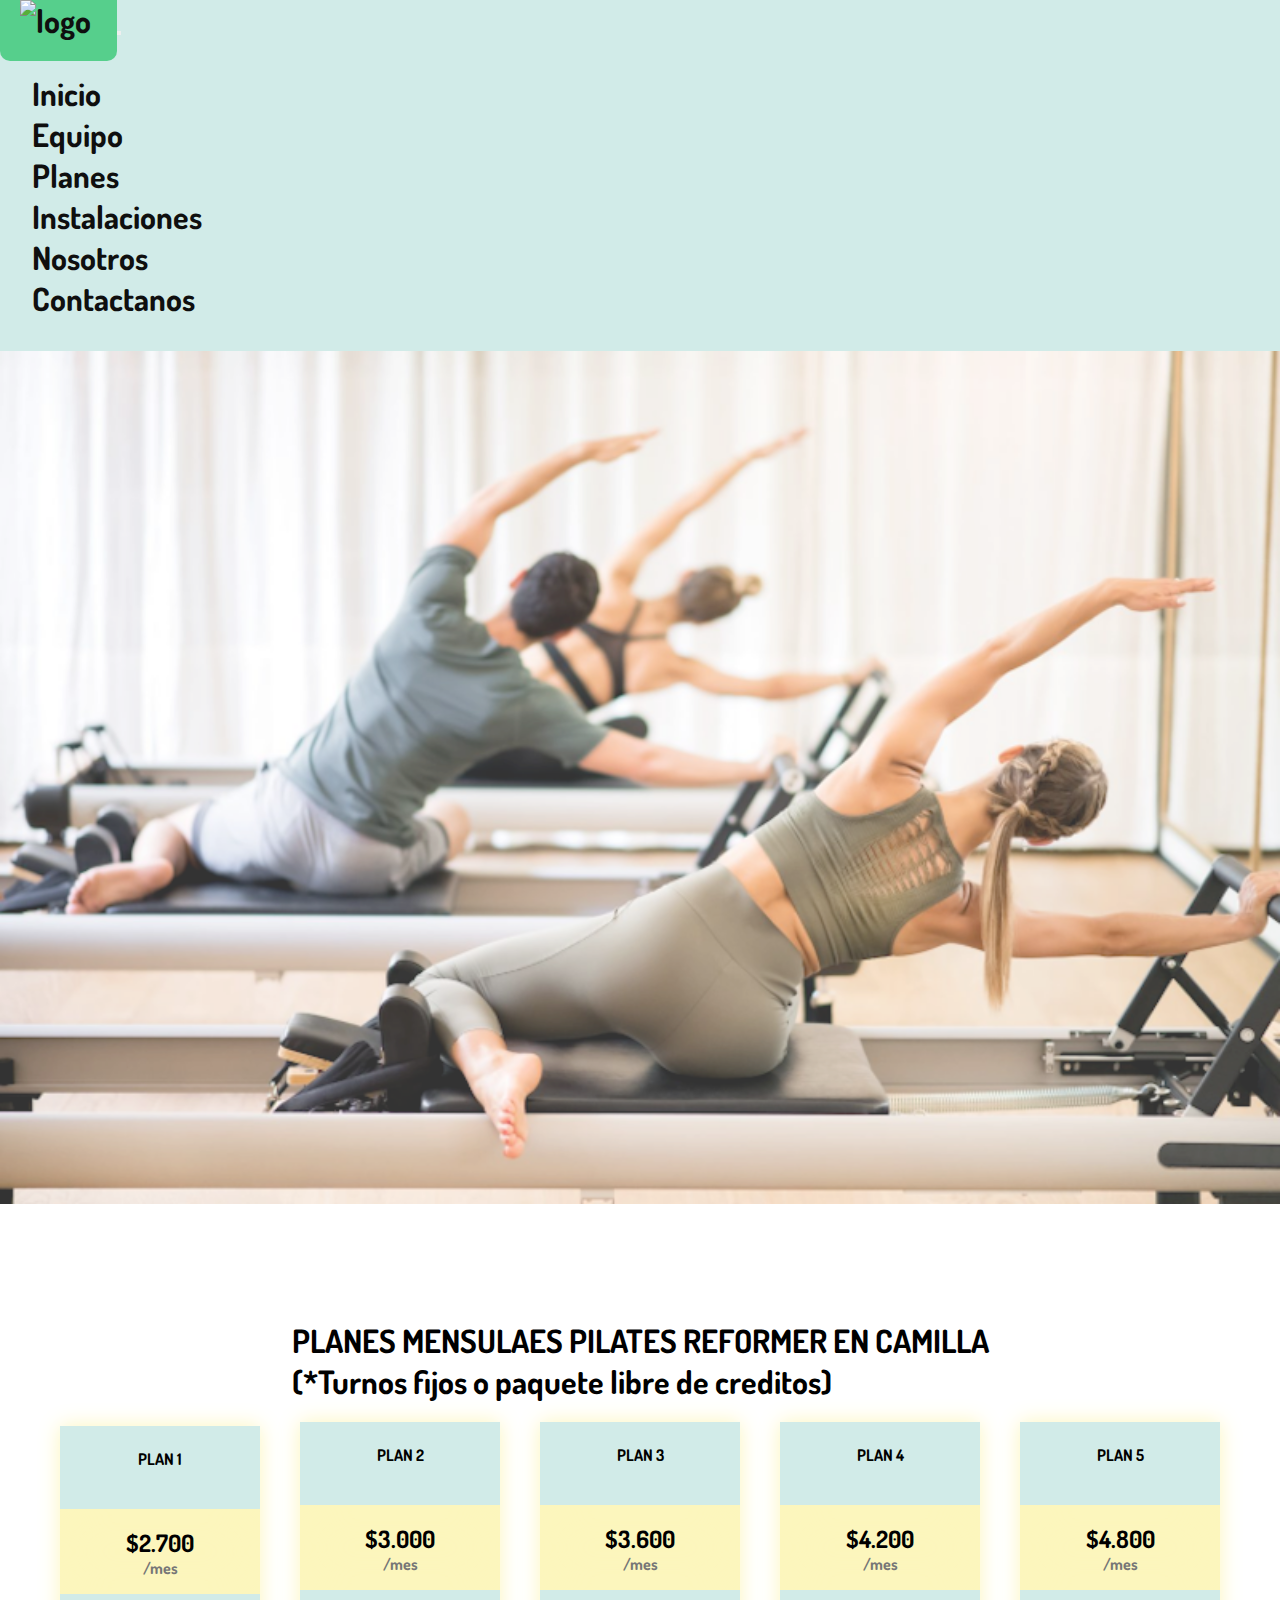
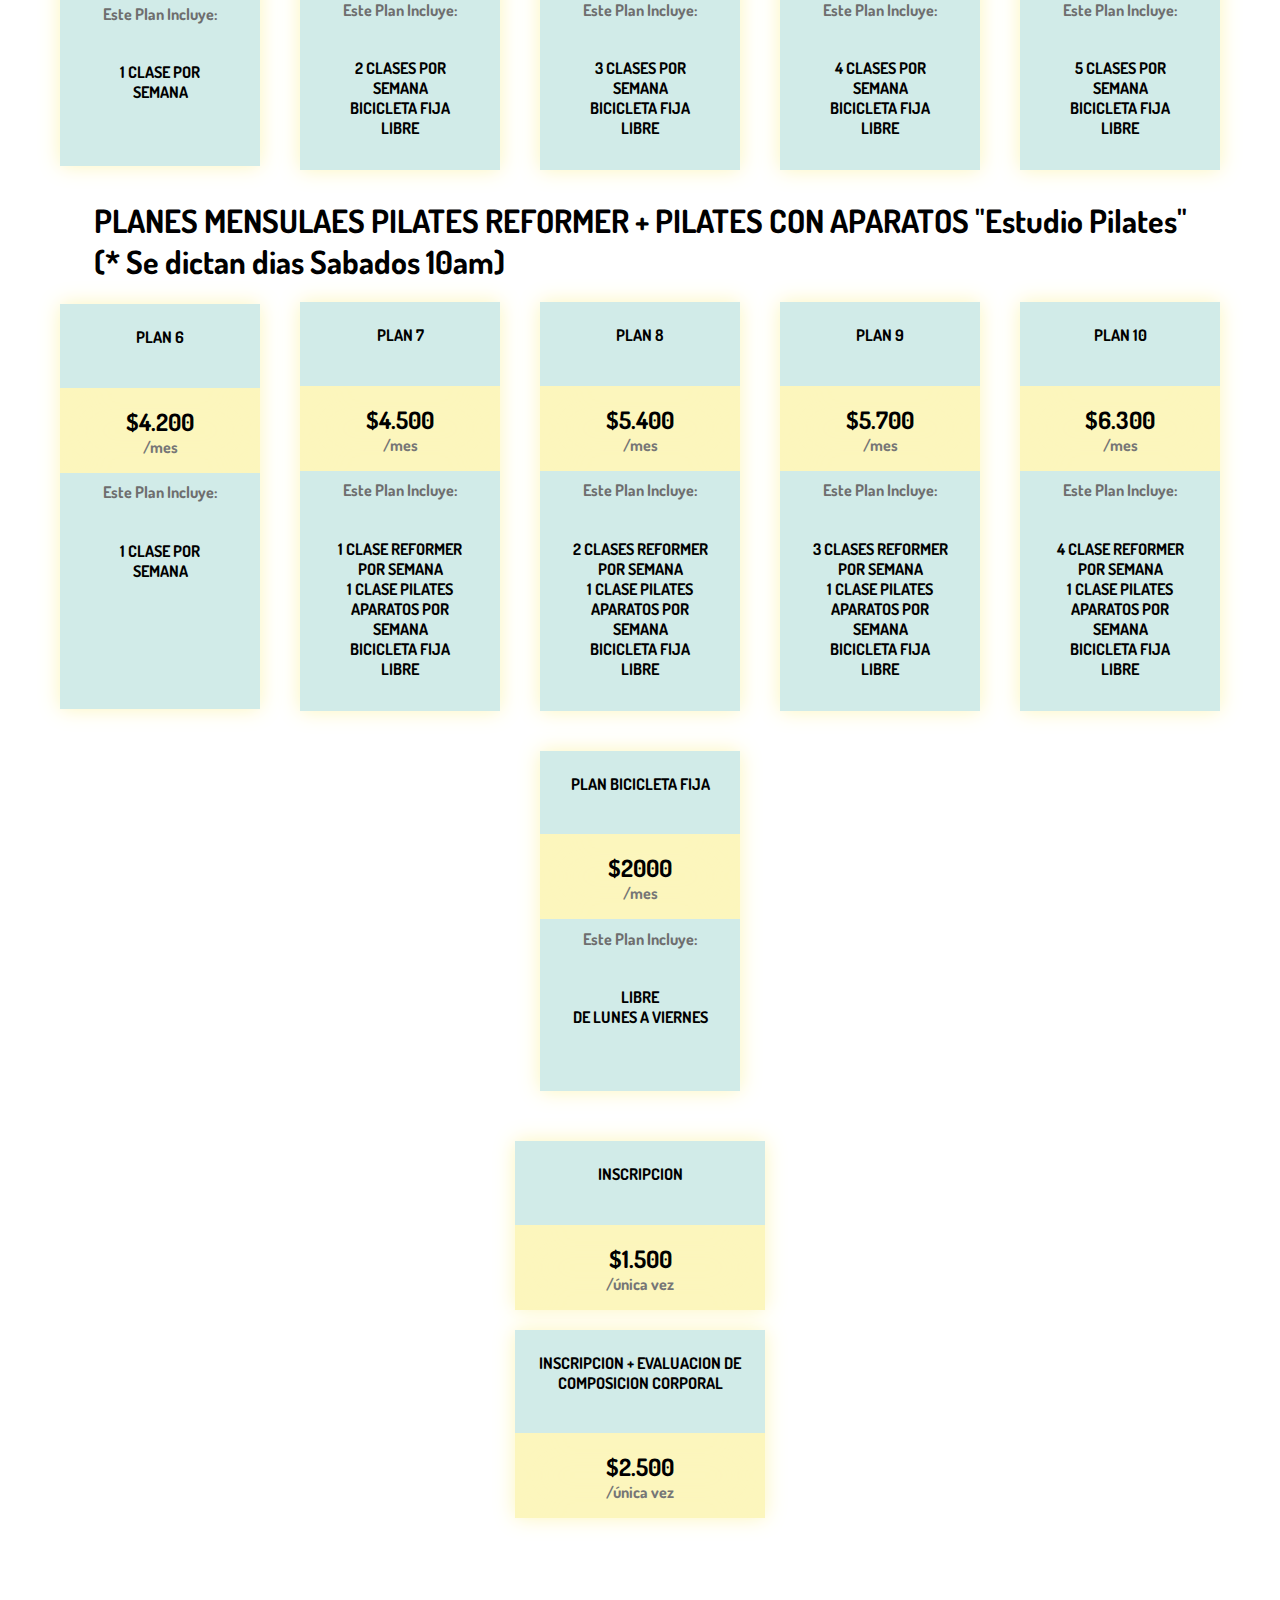
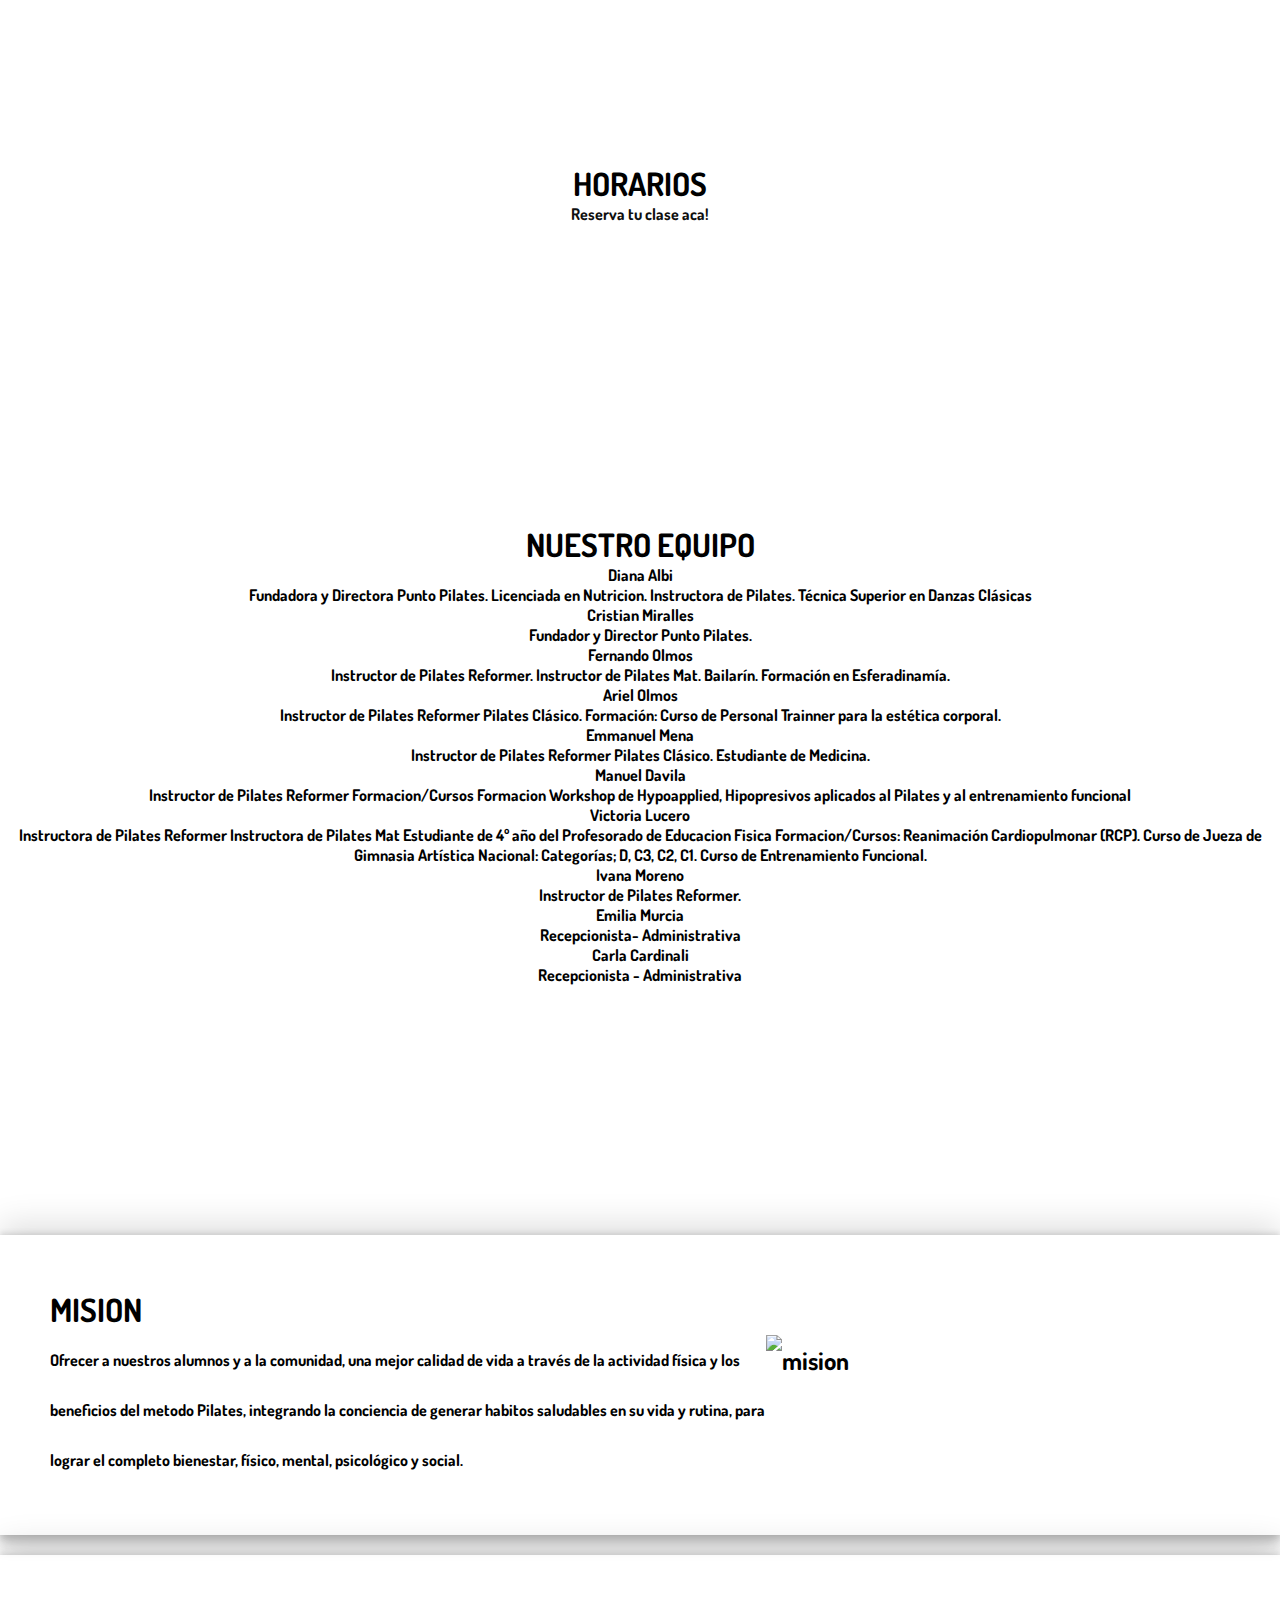
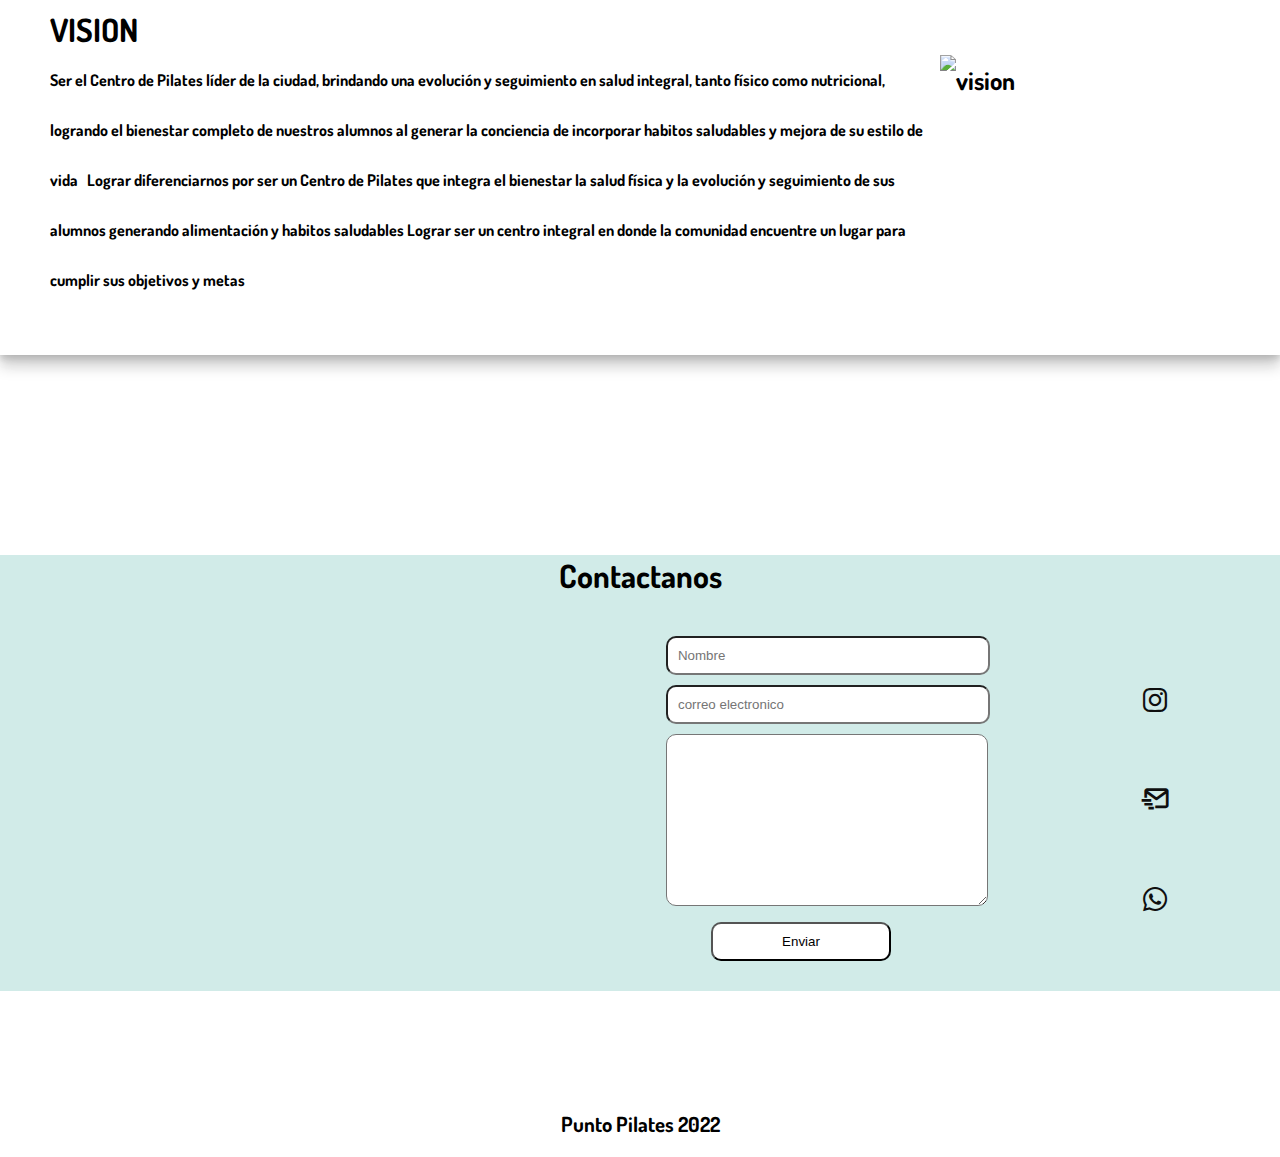
==== commit eeb8ba9d: "i,age-hero" ====
--- a/index.html
+++ b/index.html
@@ -61,7 +61,7 @@
 
       <!-- PORTADA IMAGEN -->      
       <div class="portada" >
-        <img class="portada__img container-fluid " src="./Images/portada.jpeg" alt="imagenPortada" >
+        <img class="portada__img container-fluid " src="./Images/portada.png" alt="imagenPortada" width="100%" height="auto" >
         </div>    
       <!-- SECTION PLANES -->  
    
--- a/css/estilo.css
+++ b/css/estilo.css
@@ -61,6 +61,7 @@
 
 .portada {
   grid-area: portada;
+  margin-top: -100px;
 }
 
 .planes1 {
@@ -98,11 +99,6 @@
   padding: 10px; /* separamos los bordes del form del resto de elementos */
   border-radius: 10px; /* Redondeamos los bordes del form */
   margin-top: 10px;
-}
-
-.portada img {
-  width: 100%;
-  height: auto;
 }
 
 .portada__img {
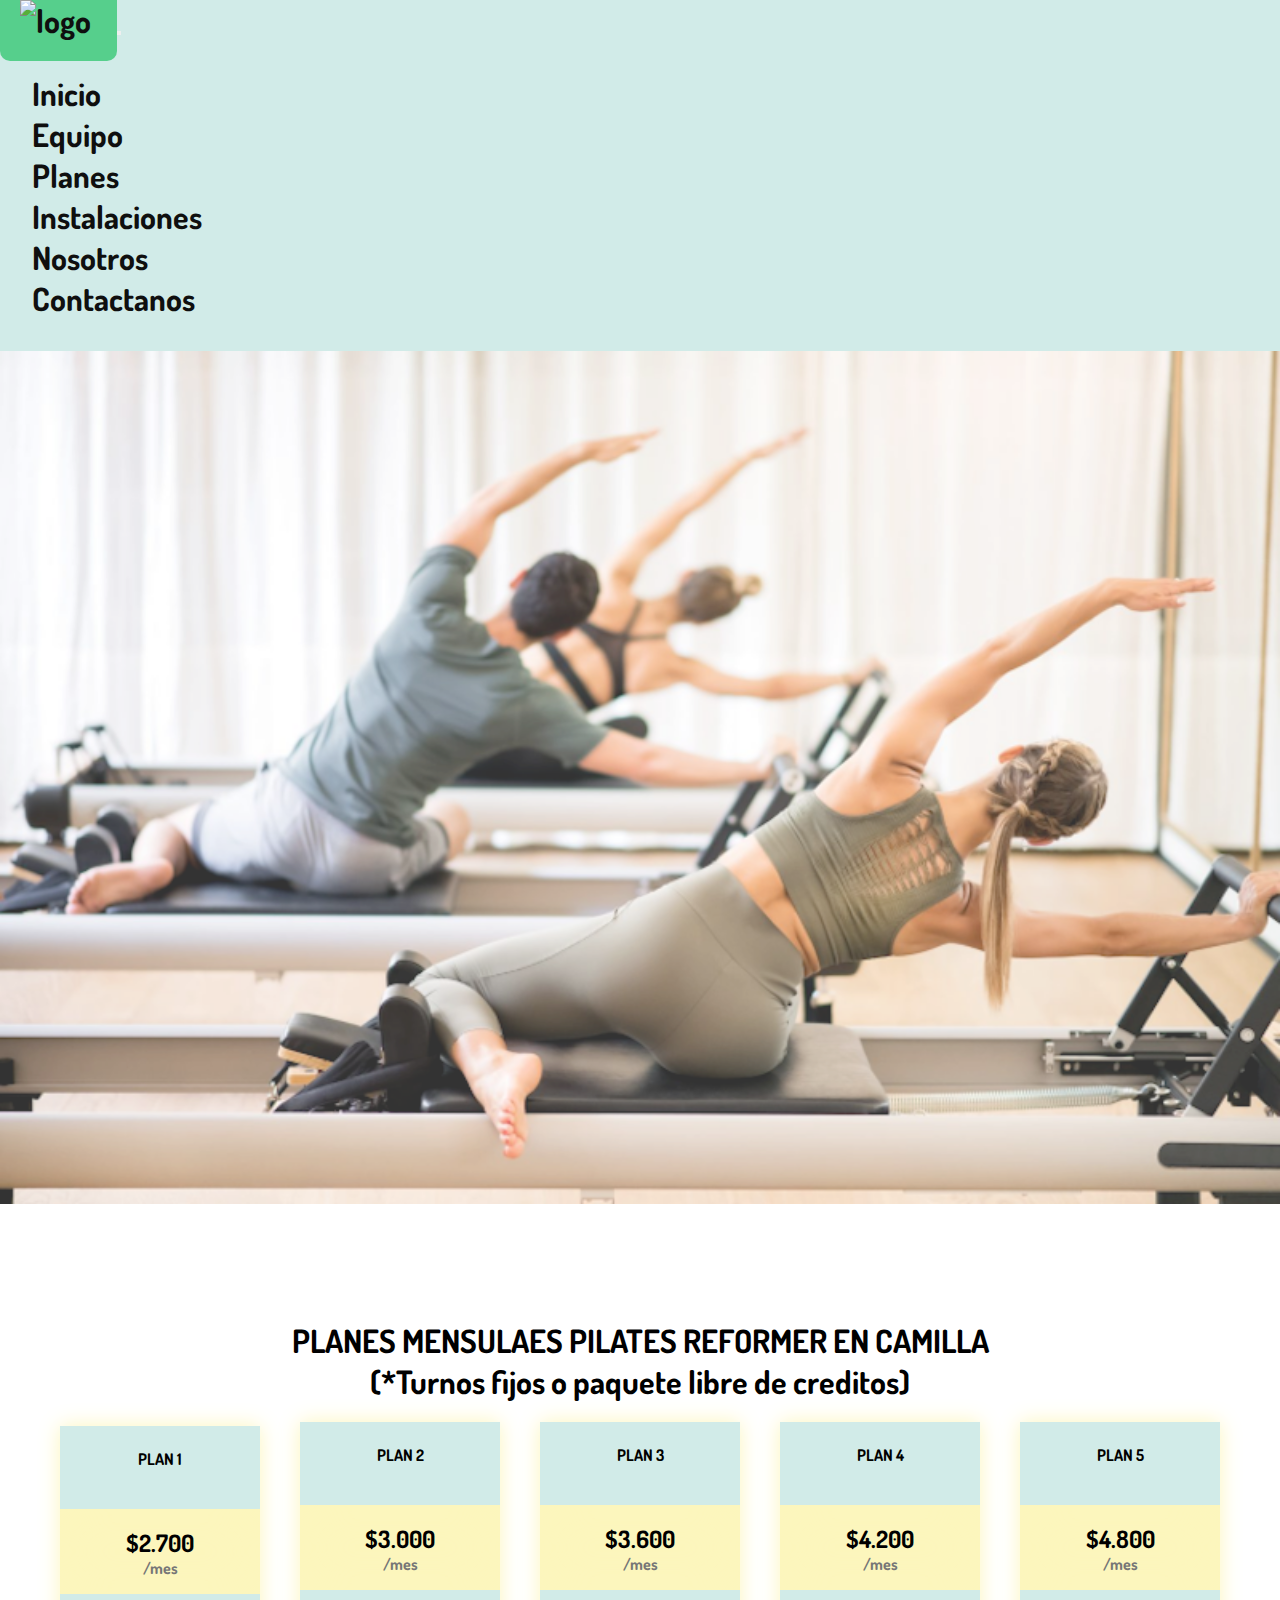
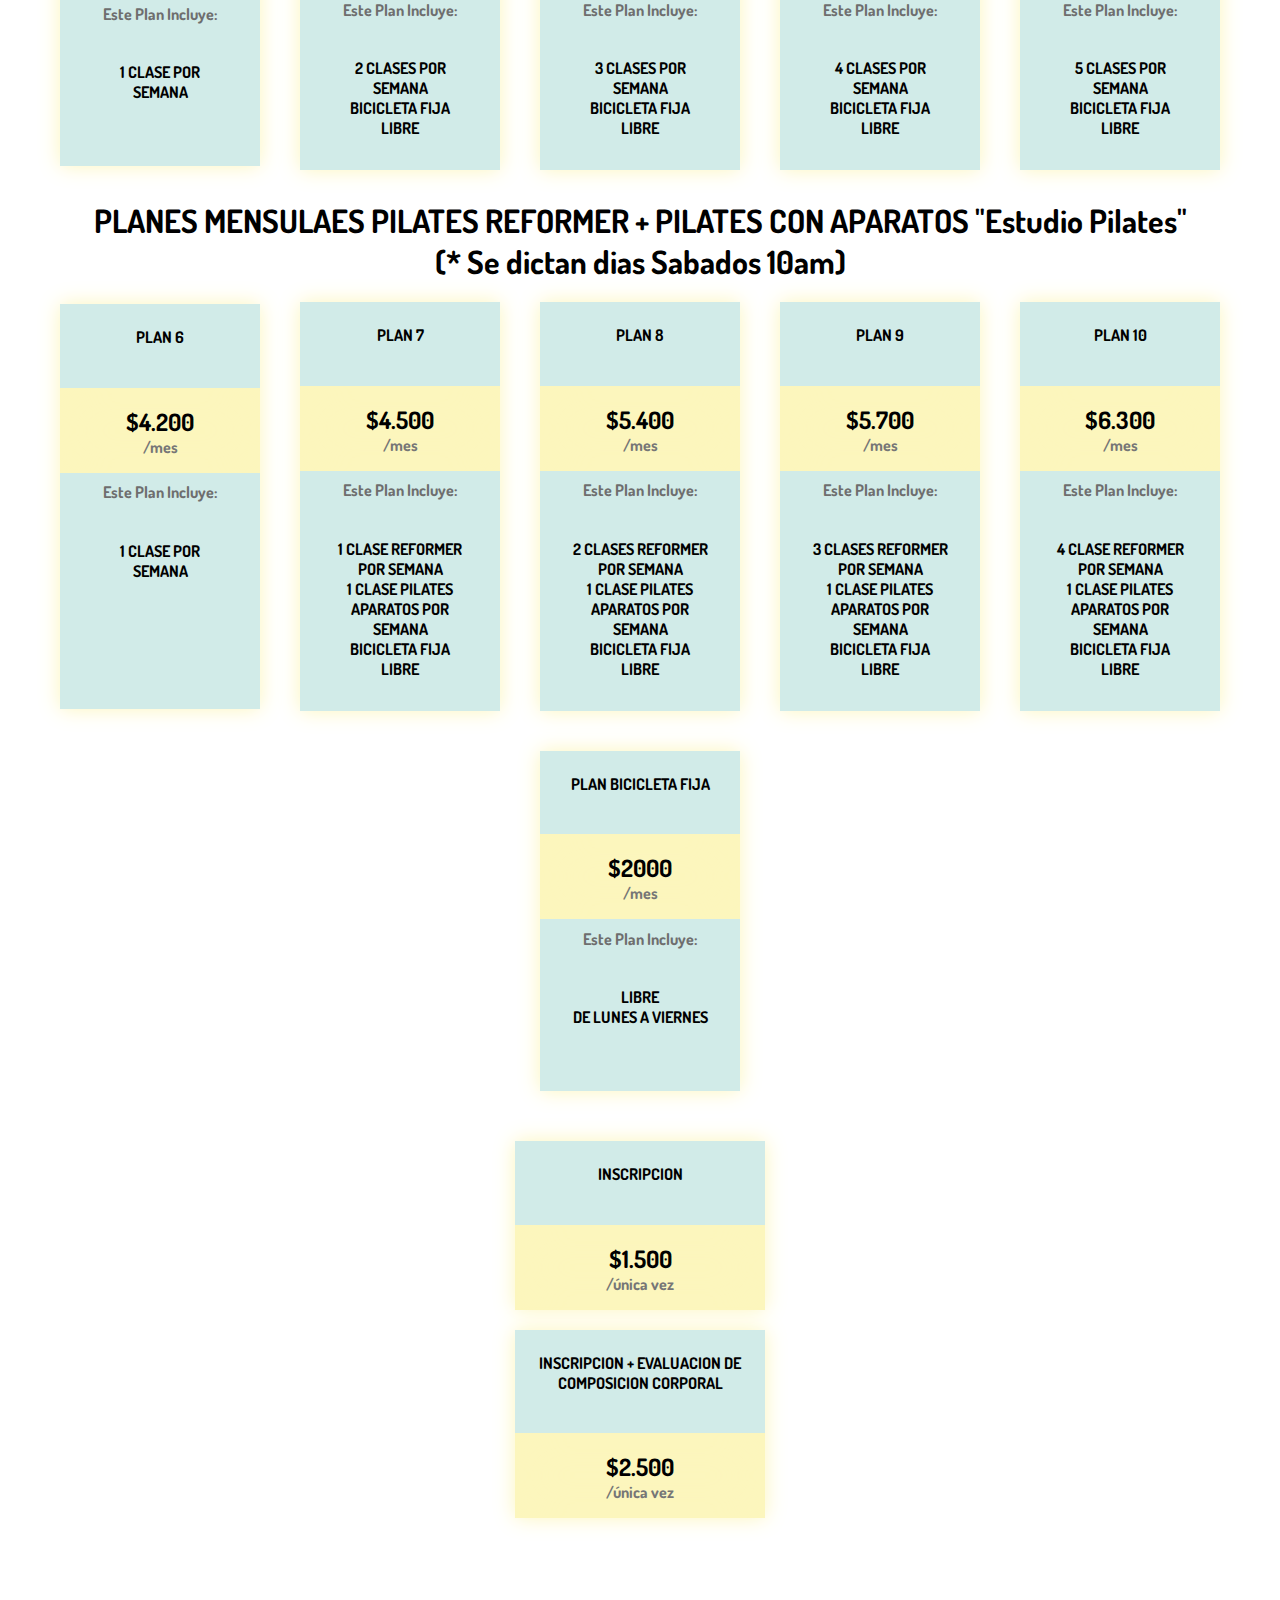
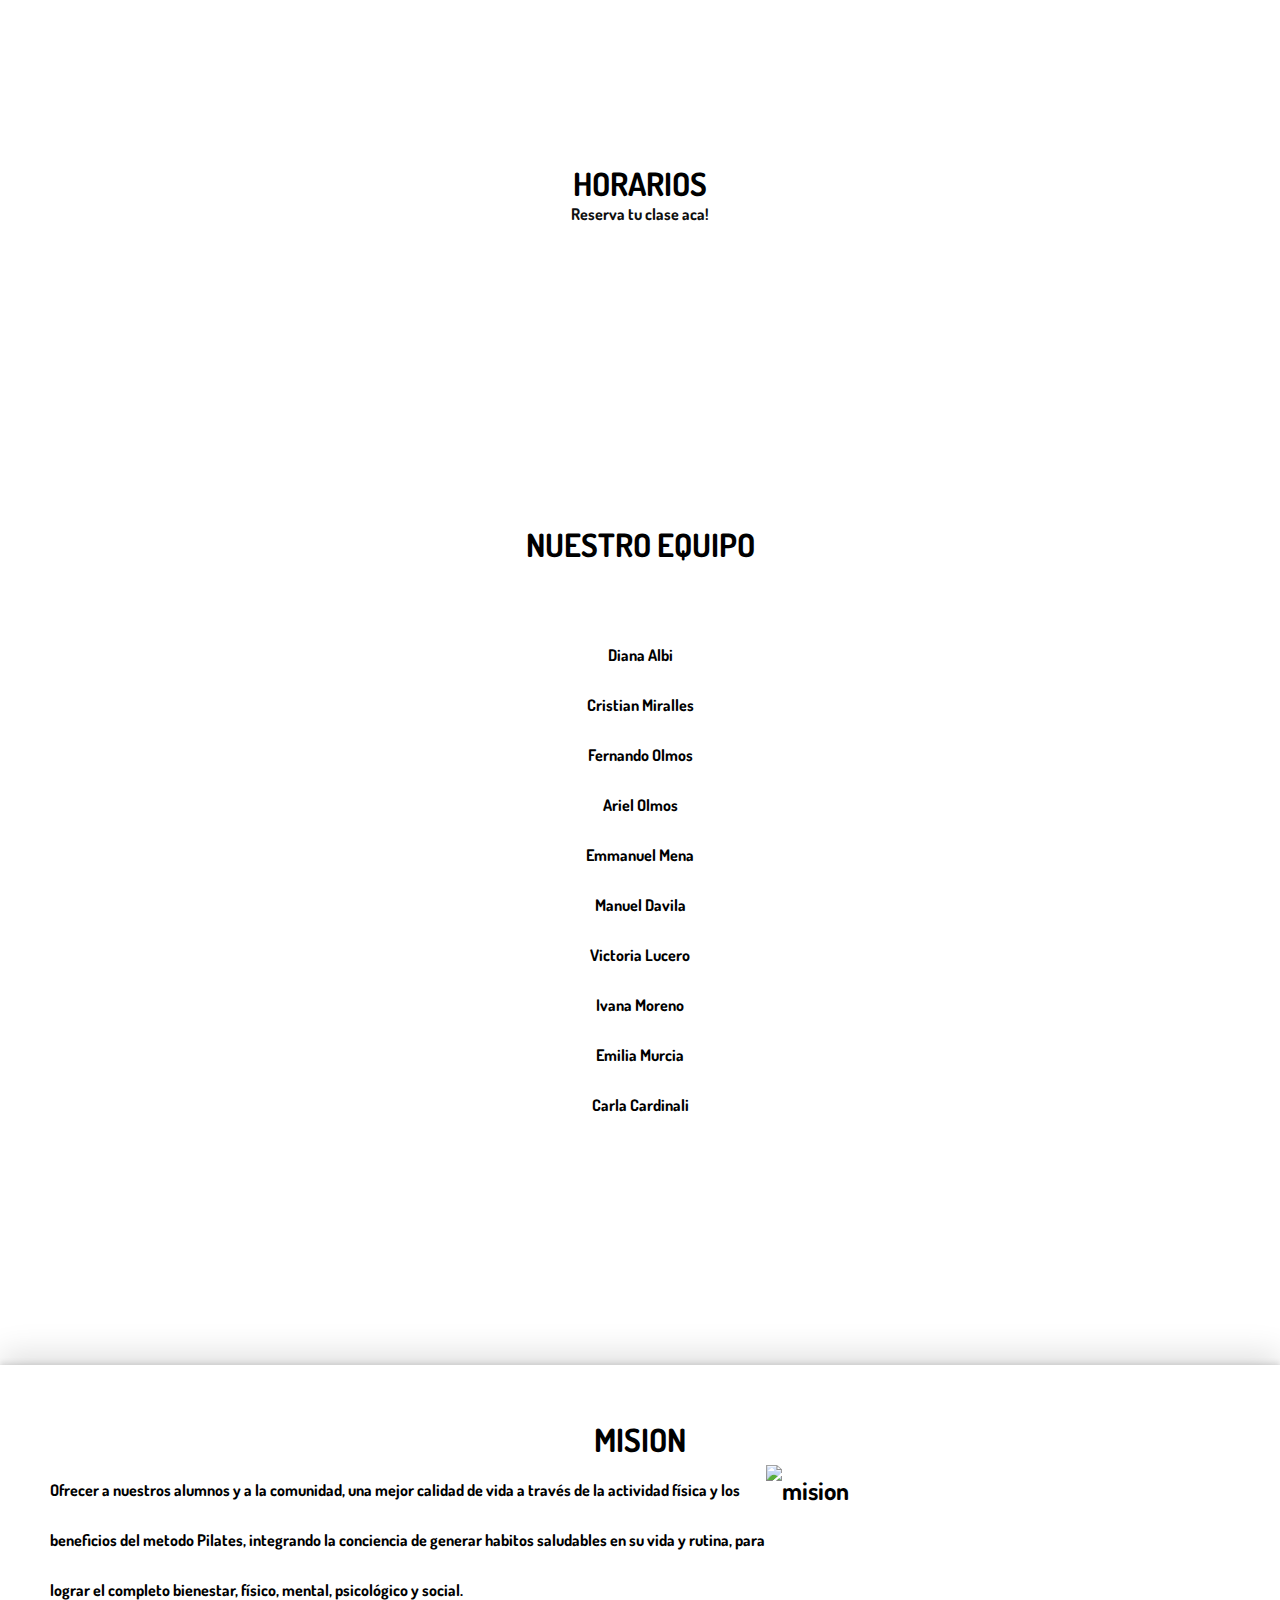
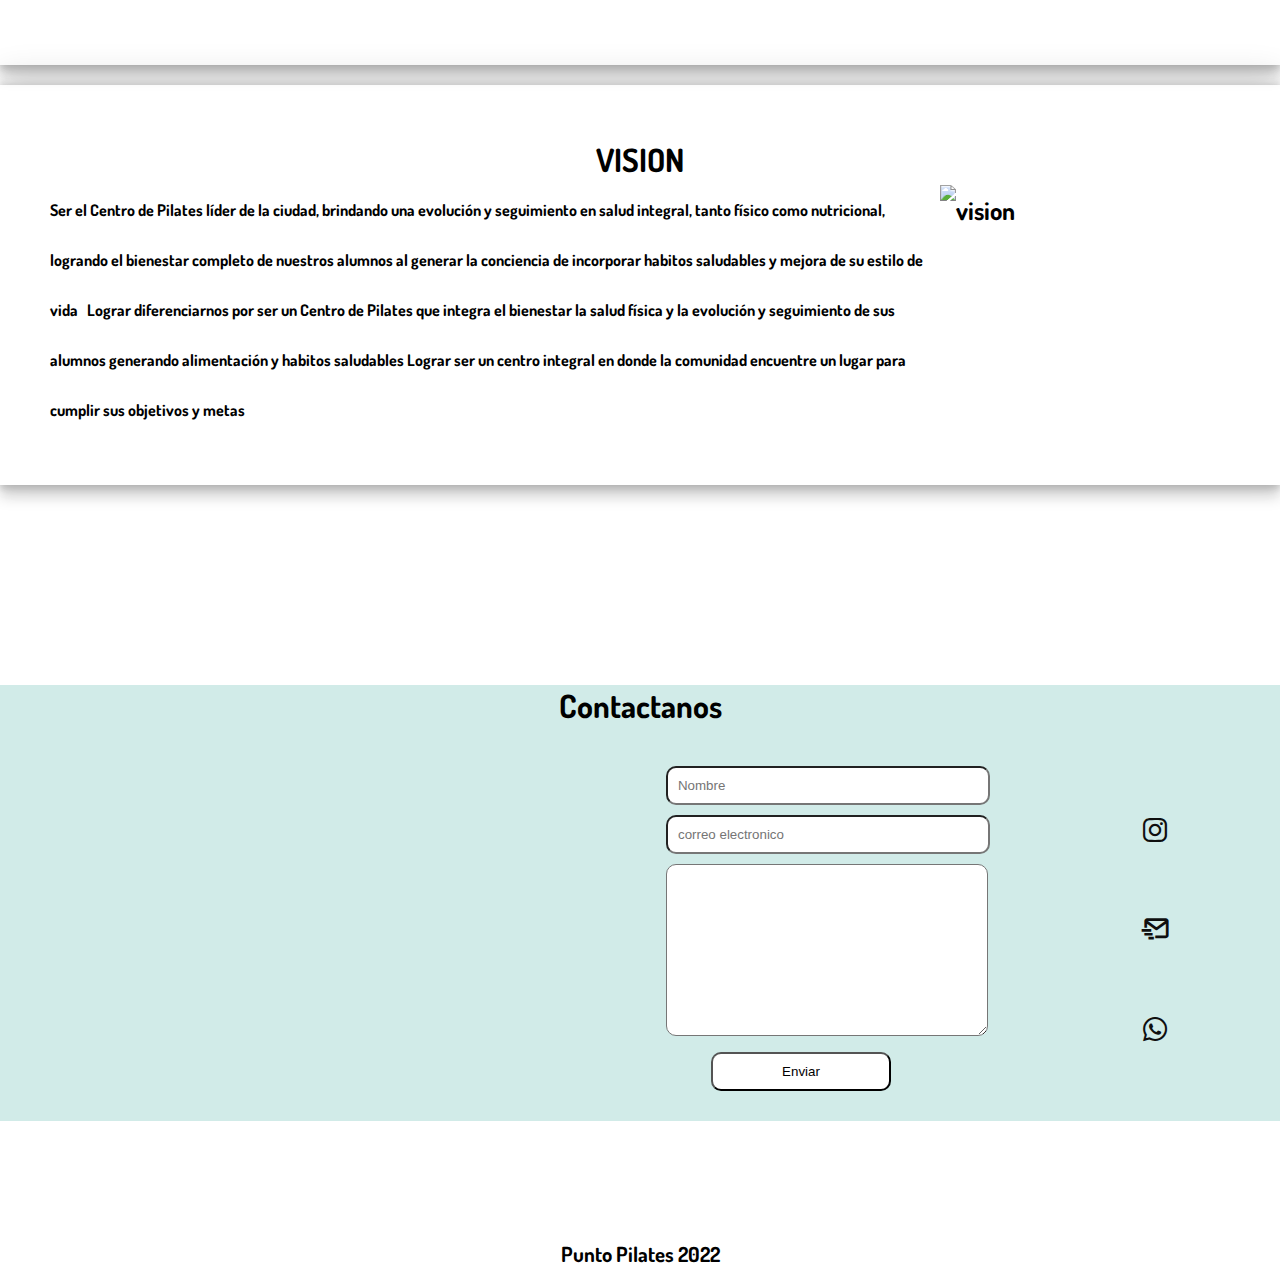
==== commit 0e8856bf: "price-card-responsive" ====
--- a/index.html
+++ b/index.html
@@ -68,7 +68,7 @@
       <section class="planes1" id="planes" >
         <h2 class="planes__h2 " >PLANES MENSULAES PILATES REFORMER EN CAMILLA <br> (*Turnos fijos o paquete libre de creditos)</h2> 
       
-   <article class="planes-container">
+   <article class="planes-container  ">
   
         <!-- PLAN 1 -->
         <div class="plan "> 
@@ -264,7 +264,7 @@
     </div>
   </section>
 <!--INSCRIPCIONES-->       
-      <section>
+      <section class="inscripcion">
         <div class="plan">
           <p class="title">INSCRIPCION</p>
           <div class="pricecontainer ">
@@ -299,7 +299,7 @@
       <section class="sectionInstructores container" id="equipo" >
           <h2 class="sectionInstructores__h2" >NUESTRO EQUIPO</h2>
 
-          <div class="row row-cols-1 row-cols-md-2 g-4">
+          <div class="row row-cols-2 row-cols-md-2 g-4">
             <div class="col">
               <div class="card flip-vertical-bck">
               
--- a/css/estilo.css
+++ b/css/estilo.css
@@ -20,6 +20,7 @@
 
 h2 {
   font-size: 2rem;
+  text-align: center;
 }
 
 h3 {
@@ -481,13 +482,27 @@
   .planes__mobile {
     padding-top: 200px;
   }
+  .planes-container {
+    display: flex;
+    flex-direction: row;
+    flex-wrap: wrap;
+    justify-content: center;
+    align-items: center;
+  }
+  .inscripcion {
+    display: flex;
+    align-items: center;
+    justify-content: center;
+  }
   .plan {
-    width: auto;
+    min-width: 100px;
+    max-width: 200px;
+    height: 400px;
     text-align: center;
     background: rgba(178, 221, 216, 0.5960784314);
     box-shadow: 0px 0px 20px #FCF6BD;
     transition-duration: 0.5s;
-    margin: 20px;
+    margin: 10px;
     padding-bottom: 20px;
   }
   .title {
@@ -528,9 +543,6 @@
   .benefitlist li {
     font-size: large;
     text-align: center;
-  }
-  .benefitlist li:nth-child(1) {
-    margin-top: 0.4em;
   }
   ol,
   ul {
@@ -648,22 +660,27 @@
   }
 }
 /* vista mobile  */
-@media (max-width: 767px) {
-  .articleInstructores__img--disable, .col__Instructor {
-    display: none;
-  }
-  .articleInstructores__img {
-    width: 80%;
-  }
-  .sectionInstructores, .articleInstructores__a {
-    display: flex;
-    width: auto;
-    flex-direction: column;
-    align-items: center;
-  }
-  .sectionInstructores {
-    padding-top: 200px;
-  }
+.articleInstructores__img {
+  width: 80%;
+}
+
+.sectionInstructores, .articleInstructores__a {
+  display: flex;
+  width: auto;
+  flex-direction: column;
+  align-items: center;
+}
+.sectionInstructores .row, .articleInstructores__a .row {
+  padding-top: 50px;
+}
+
+.card {
+  padding-top: 30px;
+  max-width: 150px;
+  text-align: center;
+}
+.card .card-text {
+  display: none;
 }
 
 /*# sourceMappingURL=estilo.css.map */
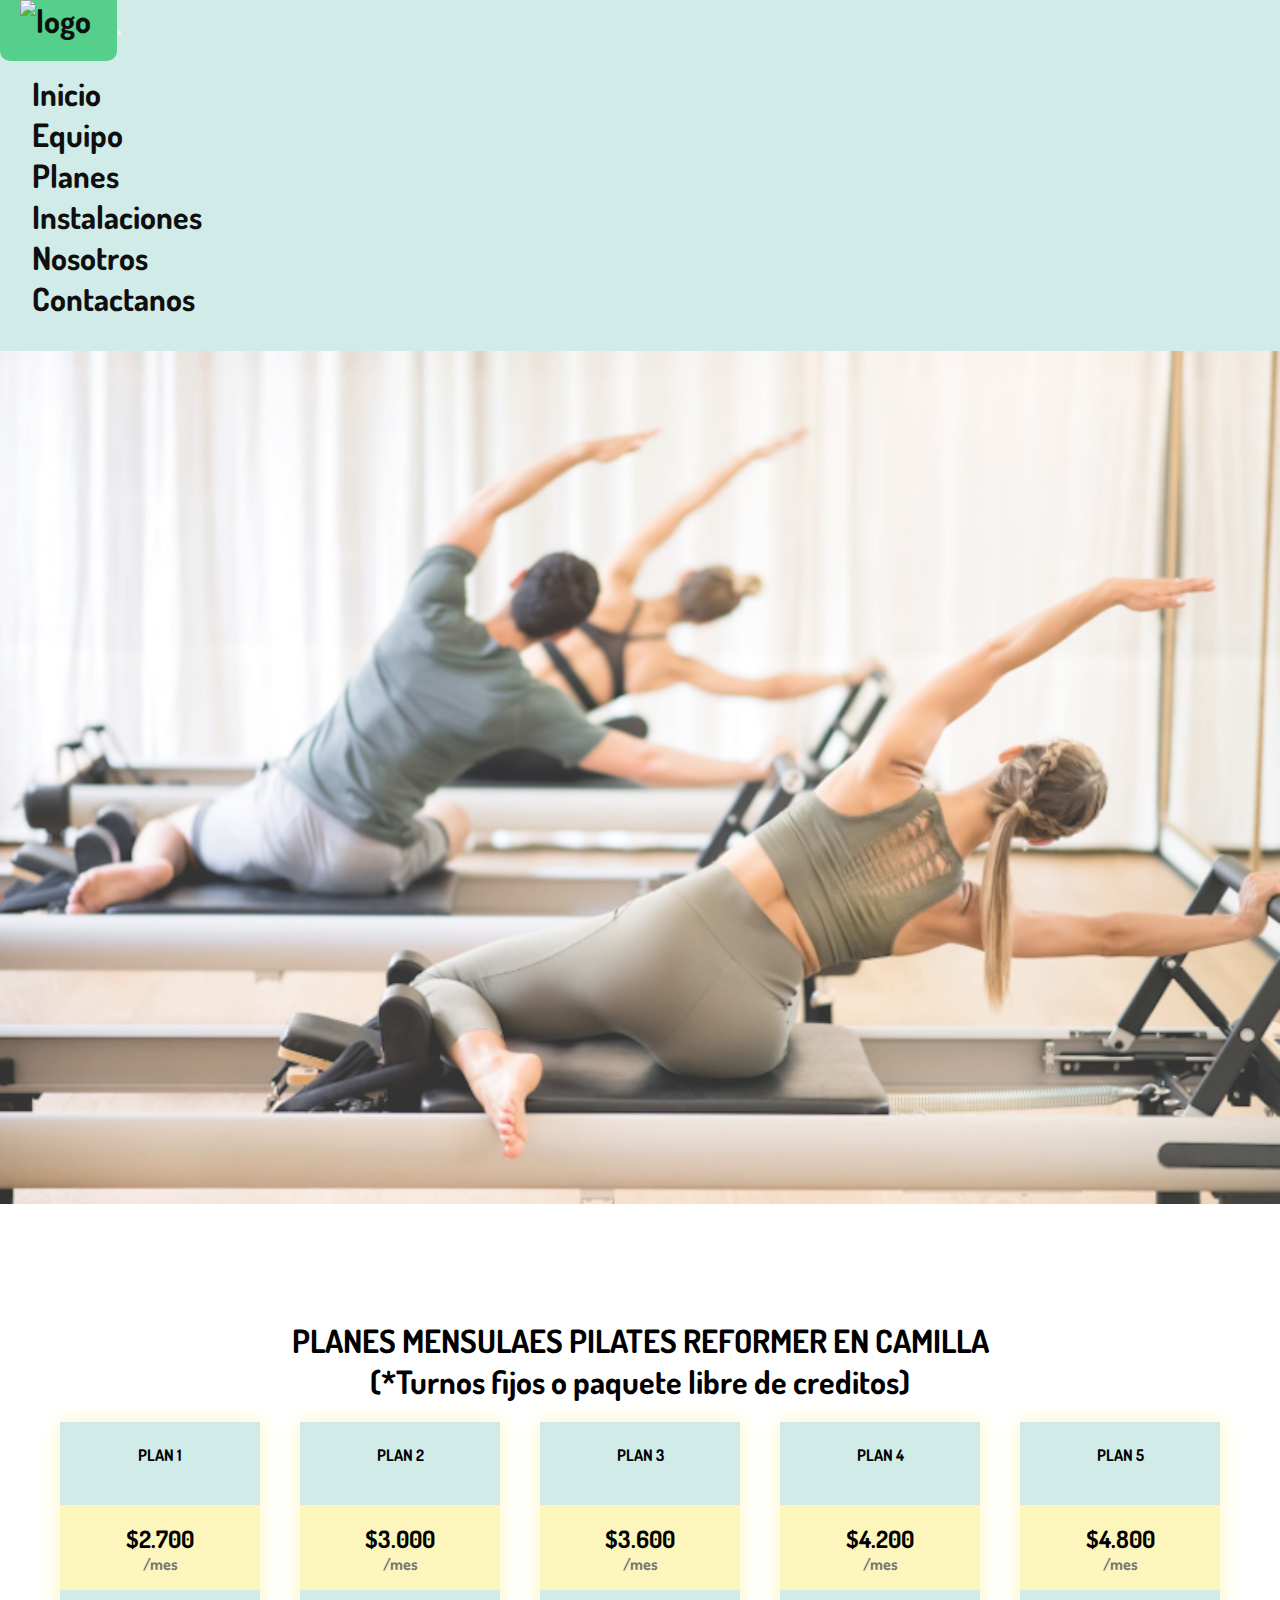
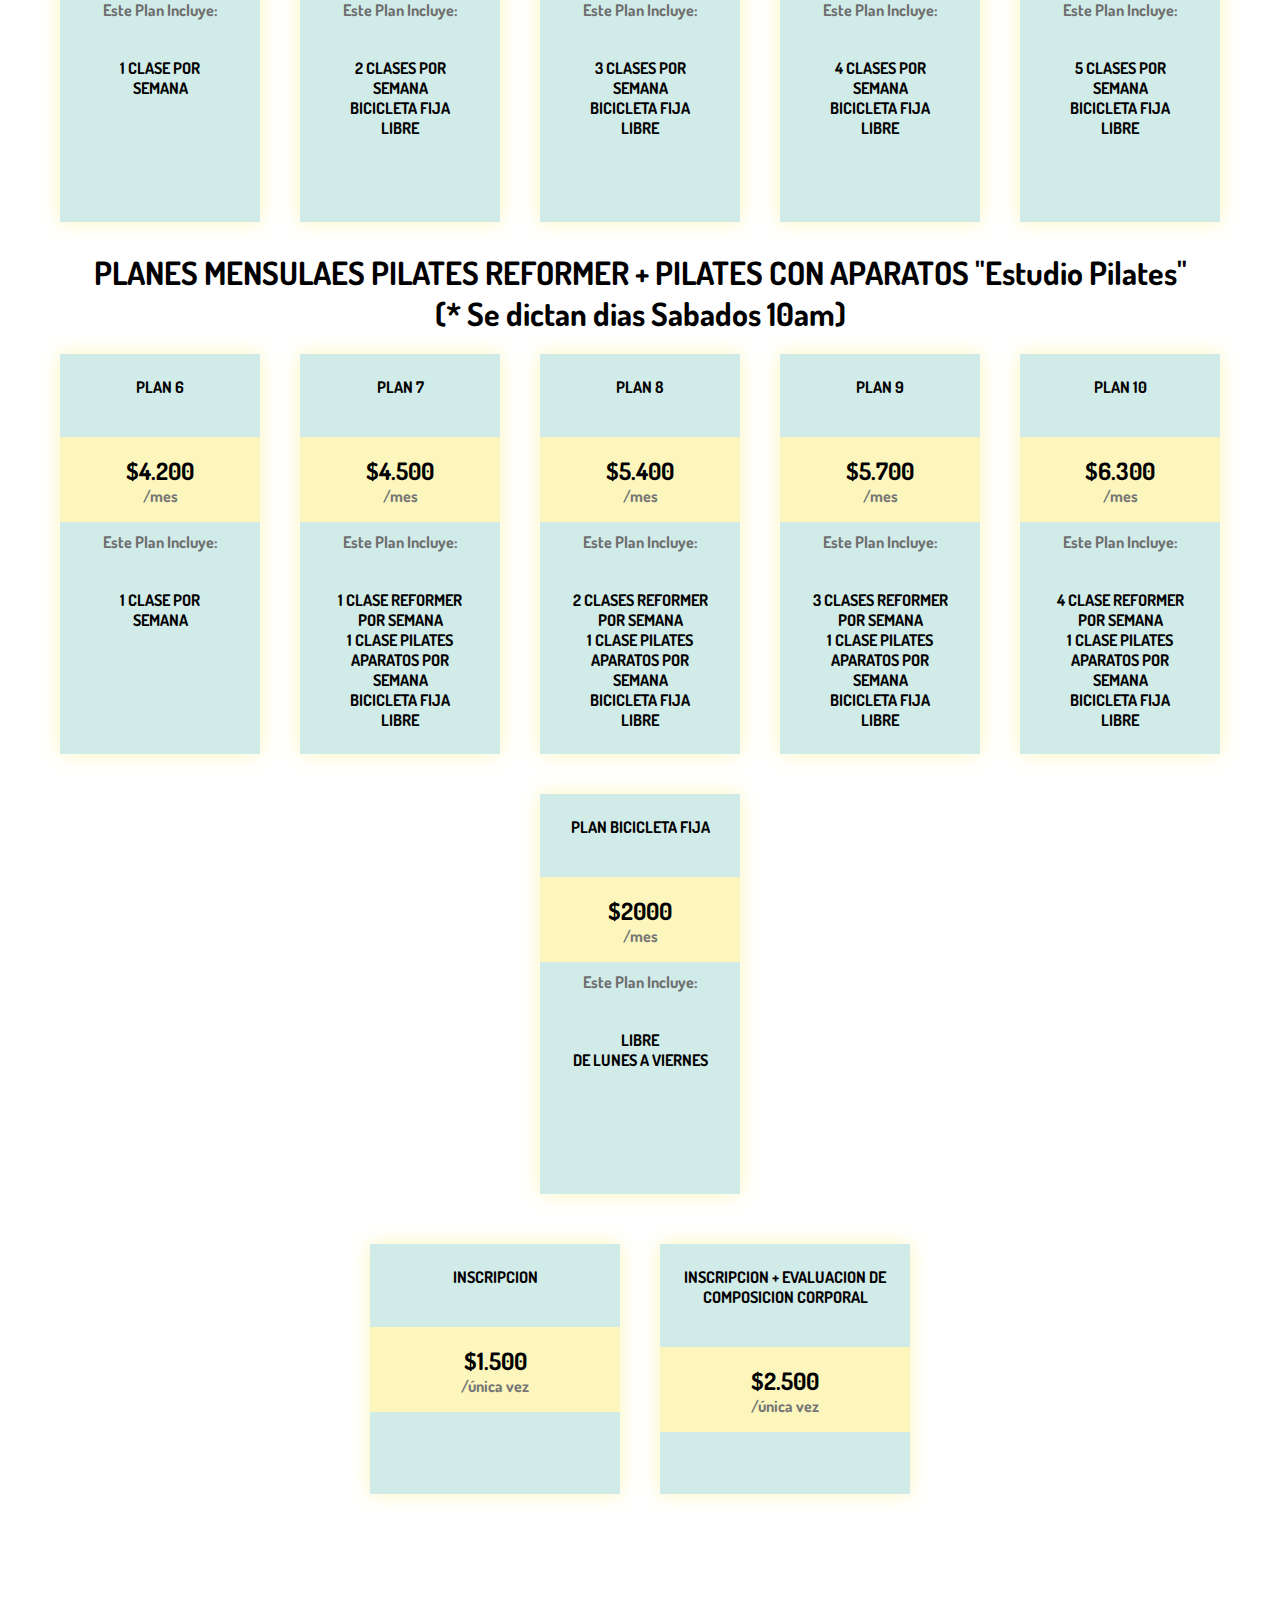
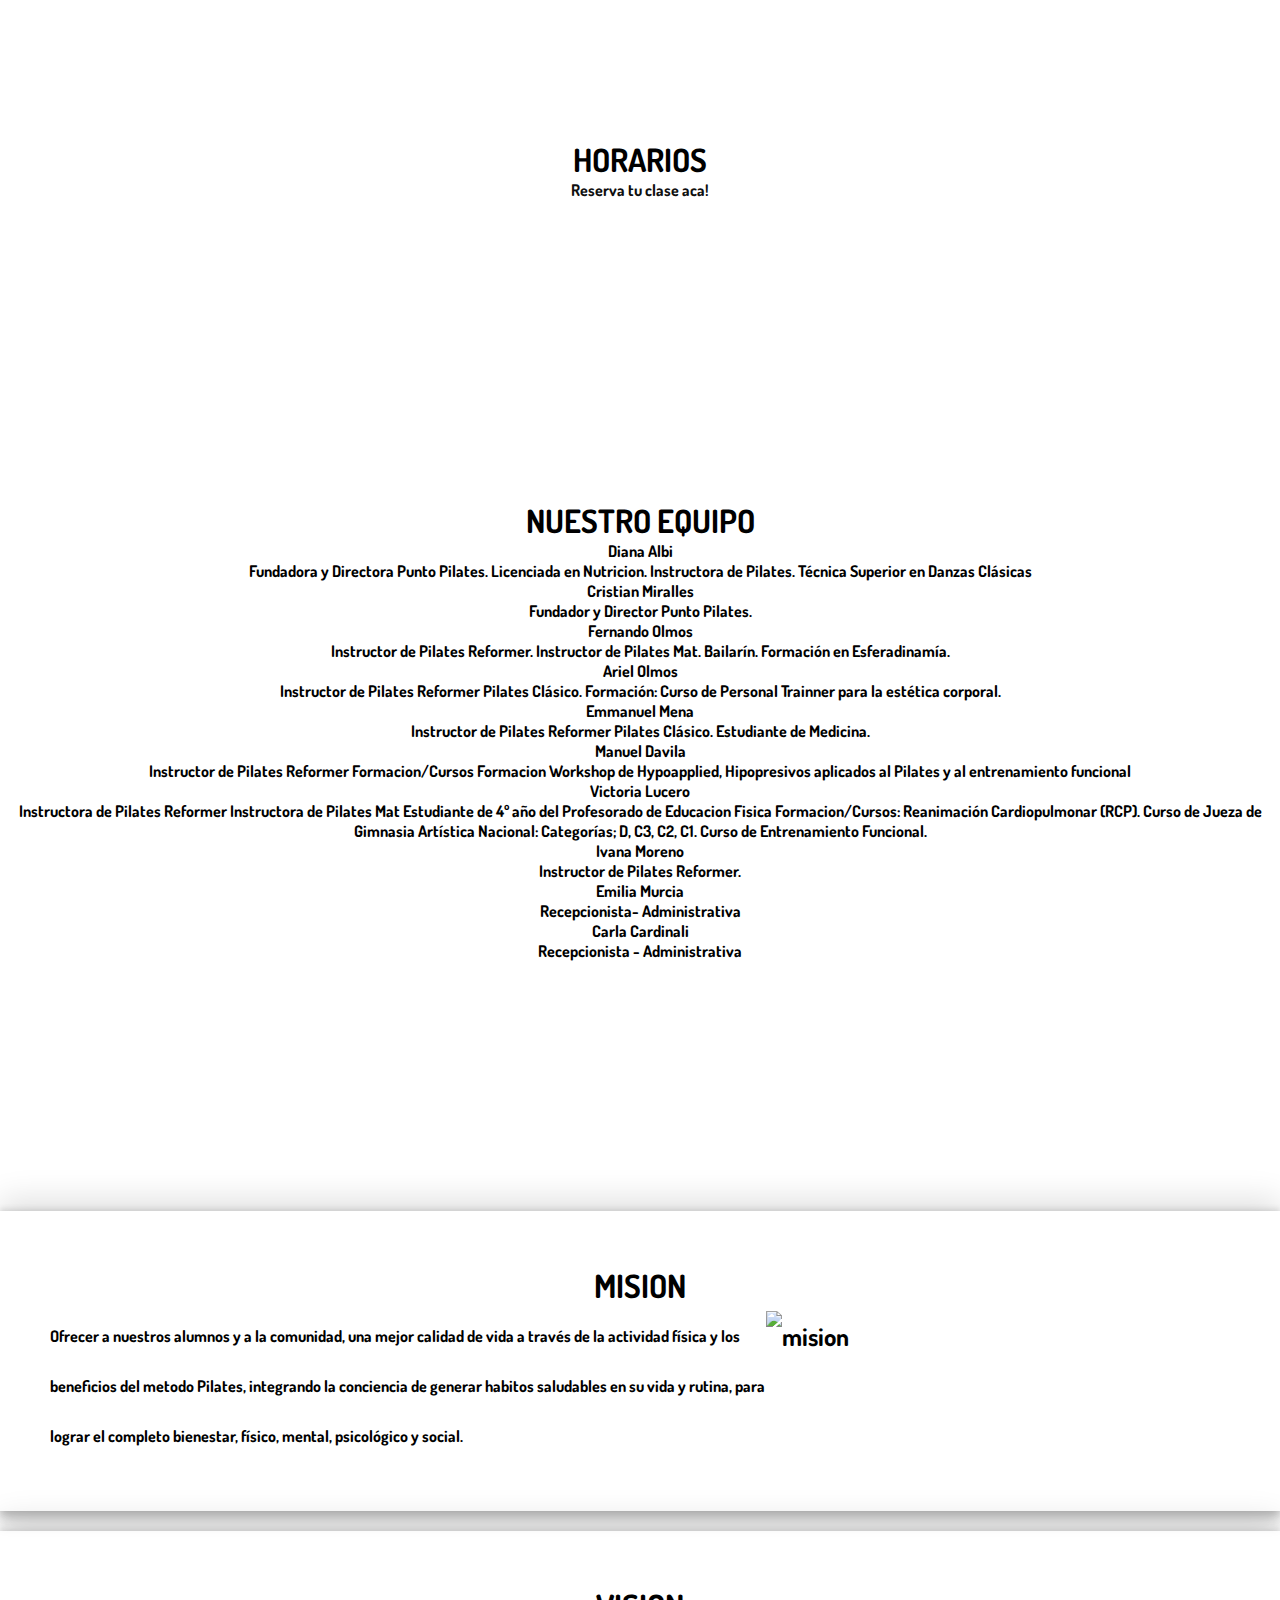
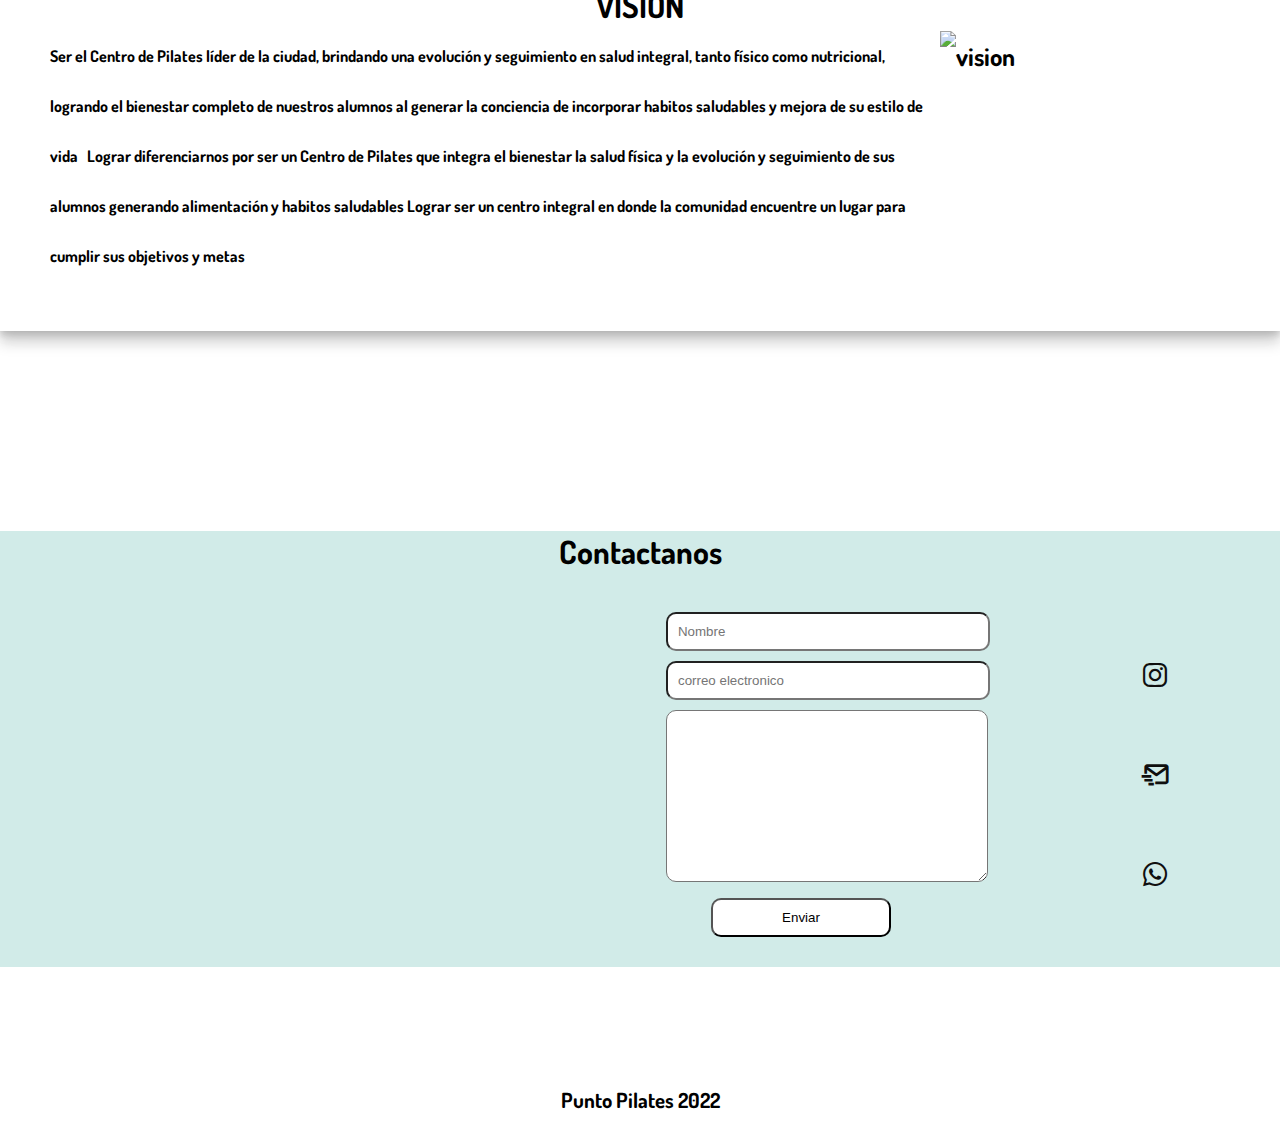
==== commit bff22c2d: "11-05-23" ====
--- a/index.html
+++ b/index.html
@@ -65,7 +65,48 @@
         </div>    
       <!-- SECTION PLANES -->  
    
+
+      <section class="planes-mobile">
+
+        <div class="plan"> 
+       
+          <h3 class="title">PILATES REFORMER </h3>
+        
+          <div class="pricecontainer">
+            <p class="price"> DESDE $4.200</p>
+            
+            <p class="pricedescriptor">/mes</p>
+          </div>
+      
+          
+         <div class="btncontainer">
+          <a href="./pages/planes.html">  <button>+ INFO</button>
+          </div> 
+          </div> 
+
+         <div class="plan"> 
+       
+          <h3 class="title">PILATES STUDIO </h3>
+        
+          <div class="pricecontainer">
+            <p class="price"> DESDE $5.200</p>
+            
+            <p class="pricedescriptor">/mes</p>
+          </div>
+      
+          
+         <div class="btncontainer">
+          <a href="./pages/planes.html">  <button>+ INFO</button></a>
+          </div> 
+          </div> 
+       </div>
+        
+      </section>
       <section class="planes1" id="planes" >
+
+   
+
+
         <h2 class="planes__h2 " >PLANES MENSULAES PILATES REFORMER EN CAMILLA <br> (*Turnos fijos o paquete libre de creditos)</h2> 
       
    <article class="planes-container  ">
--- a/css/estilo.css
+++ b/css/estilo.css
@@ -48,6 +48,10 @@
   transition: 5s;
 }
 
+.planes-mobile {
+  display: none;
+}
+
 .gridContainer {
   display: grid;
   grid-template-columns: auto;
@@ -257,6 +261,37 @@
     font-size: 1.5rem;
   }
 }
+@media (max-width: 768px) {
+  .grid {
+    display: grid;
+    grid-template-columns: auto;
+    grid-template-rows: repeat(4, auto);
+    grid-template-areas: "header" "planes1" "contacto" "footer";
+    gap: 200px;
+  }
+  .planes-mobile {
+    grid-area: planes1;
+    display: flex;
+    flex-direction: column;
+    justify-content: center;
+    align-items: center;
+  }
+  .planes-mobile .planes {
+    display: flex;
+    flex-direction: column;
+    justify-content: center;
+    align-items: center;
+  }
+  .planes-mobile .plan {
+    margin: 20px;
+  }
+  .contacto {
+    grid-area: contacto;
+  }
+  .footer {
+    grid-area: footer;
+  }
+}
 /* vista desktop */
 @media (min-width: 768px) {
   .sectionHorarios {
@@ -281,11 +316,20 @@
   }
   .plan {
     width: 250px;
+    height: 400px;
     text-align: center;
     background: rgba(178, 221, 216, 0.5960784314);
     box-shadow: 0px 0px 20px #FCF6BD;
     transition-duration: 0.5s;
     margin: 20px;
+  }
+  .inscripcion {
+    display: flex;
+    align-items: center;
+    justify-content: center;
+  }
+  .inscripcion .plan {
+    height: 250px;
   }
   .title {
     text-align: center;
@@ -462,6 +506,9 @@
 }
 /* vista mobile  */
 @media (max-width: 767px) {
+  .portada {
+    margin-top: 60px;
+  }
   .sectionHorarios {
     grid-area: sectionHorarios;
     display: flex;
@@ -479,86 +526,42 @@
   p {
     text-align: center;
   }
-  .planes__mobile {
-    padding-top: 200px;
-  }
-  .planes-container {
-    display: flex;
-    flex-direction: row;
-    flex-wrap: wrap;
-    justify-content: center;
-    align-items: center;
-  }
-  .inscripcion {
-    display: flex;
-    align-items: center;
-    justify-content: center;
-  }
-  .plan {
-    min-width: 100px;
-    max-width: 200px;
-    height: 400px;
-    text-align: center;
+  .planes-mobile {
+    grid-area: planes1;
+    display: flex;
+    gap: 10px;
+    text-align: center;
+    justify-content: center;
+  }
+  .planes-mobile .plan {
+    display: flex;
+    flex-direction: column;
+    align-items: center;
+    justify-content: center;
+    width: 150px;
     background: rgba(178, 221, 216, 0.5960784314);
-    box-shadow: 0px 0px 20px #FCF6BD;
-    transition-duration: 0.5s;
-    margin: 10px;
-    padding-bottom: 20px;
-  }
-  .title {
-    text-align: center;
-    margin-top: 0.5em;
-    font-weight: bold;
-    font-size: x-large;
-  }
-  .pricecontainer {
-    width: 100%;
-    margin-top: 0.7em;
-    background-color: #FCF6BD;
-    box-shadow: inset 0px 0px 2em #FCF6BD;
-  }
-  .pricecontainer div {
-    margin: 10px;
-  }
-  .price {
-    text-align: center;
-    font-size: x-large;
-    font-weight: bold;
-    padding: 0.75em 0 0 0;
-  }
-  .pricedescriptor {
-    text-align: center;
-    color: rgb(118, 118, 118);
-    font-size: medium;
-    padding: 0 0 1em 0;
-  }
-  .includes {
-    text-align: center;
-    height: auto;
-    color: rgb(110, 110, 110);
-    margin-top: 0.6em;
-    font-size: small;
-    font-weight: bold;
-  }
-  .benefitlist li {
-    font-size: large;
-    text-align: center;
-  }
-  ol,
-  ul {
+    padding: 20px;
+  }
+  .planes-mobile .plan h3 {
+    background: #FCF6BD;
+    padding: 10px;
+    border-radius: 10px;
+  }
+  .planes-mobile .btncontainer {
+    text-align: center;
+  }
+  .planes1 {
+    display: none;
+  }
+  ol, ul {
     padding: 2rem;
-  }
-  .btncontainer {
-    text-align: center;
   }
   .btncontainer button {
     --color: #FCF6BD;
-    display: inline-block;
     width: 8em;
     height: 2.6em;
     line-height: 2.5em;
     margin: 20px;
-    position: relative;
     overflow: hidden;
     border: 2px solid var(--color);
     transition: color 0.5s;
@@ -571,7 +574,6 @@
     content: "";
     position: absolute;
     z-index: -1;
-    background: var(--color);
     height: 150px;
     width: 200px;
     border-radius: 50%;
@@ -629,13 +631,8 @@
   .sectionContacto__h2 {
     display: none;
   }
-  .sectionHorarios {
-    grid-area: sectionHorarios;
-  }
-  .sectionContacto, .footer {
-    display: flex;
-    flex-direction: column;
-    align-items: center;
+  .footer {
+    text-align: center;
   }
   .sectionContacto__form, .sectionContacto__container1 {
     display: flex;
@@ -658,29 +655,27 @@
   .sectionContacto {
     padding-top: 300px;
   }
-}
-/* vista mobile  */
-.articleInstructores__img {
-  width: 80%;
-}
-
-.sectionInstructores, .articleInstructores__a {
-  display: flex;
-  width: auto;
-  flex-direction: column;
-  align-items: center;
-}
-.sectionInstructores .row, .articleInstructores__a .row {
-  padding-top: 50px;
-}
-
-.card {
-  padding-top: 30px;
-  max-width: 150px;
-  text-align: center;
-}
-.card .card-text {
-  display: none;
+  /* vista mobile  */
+  .articleInstructores__img {
+    width: 80%;
+  }
+  .sectionInstructores, .articleInstructores__a {
+    display: flex;
+    width: auto;
+    flex-direction: column;
+    align-items: center;
+  }
+  .sectionInstructores .row, .articleInstructores__a .row {
+    padding-top: 50px;
+  }
+  .card {
+    padding-top: 30px;
+    max-width: 150px;
+    text-align: center;
+  }
+  .card .card-text {
+    display: none;
+  }
 }
 
 /*# sourceMappingURL=estilo.css.map */
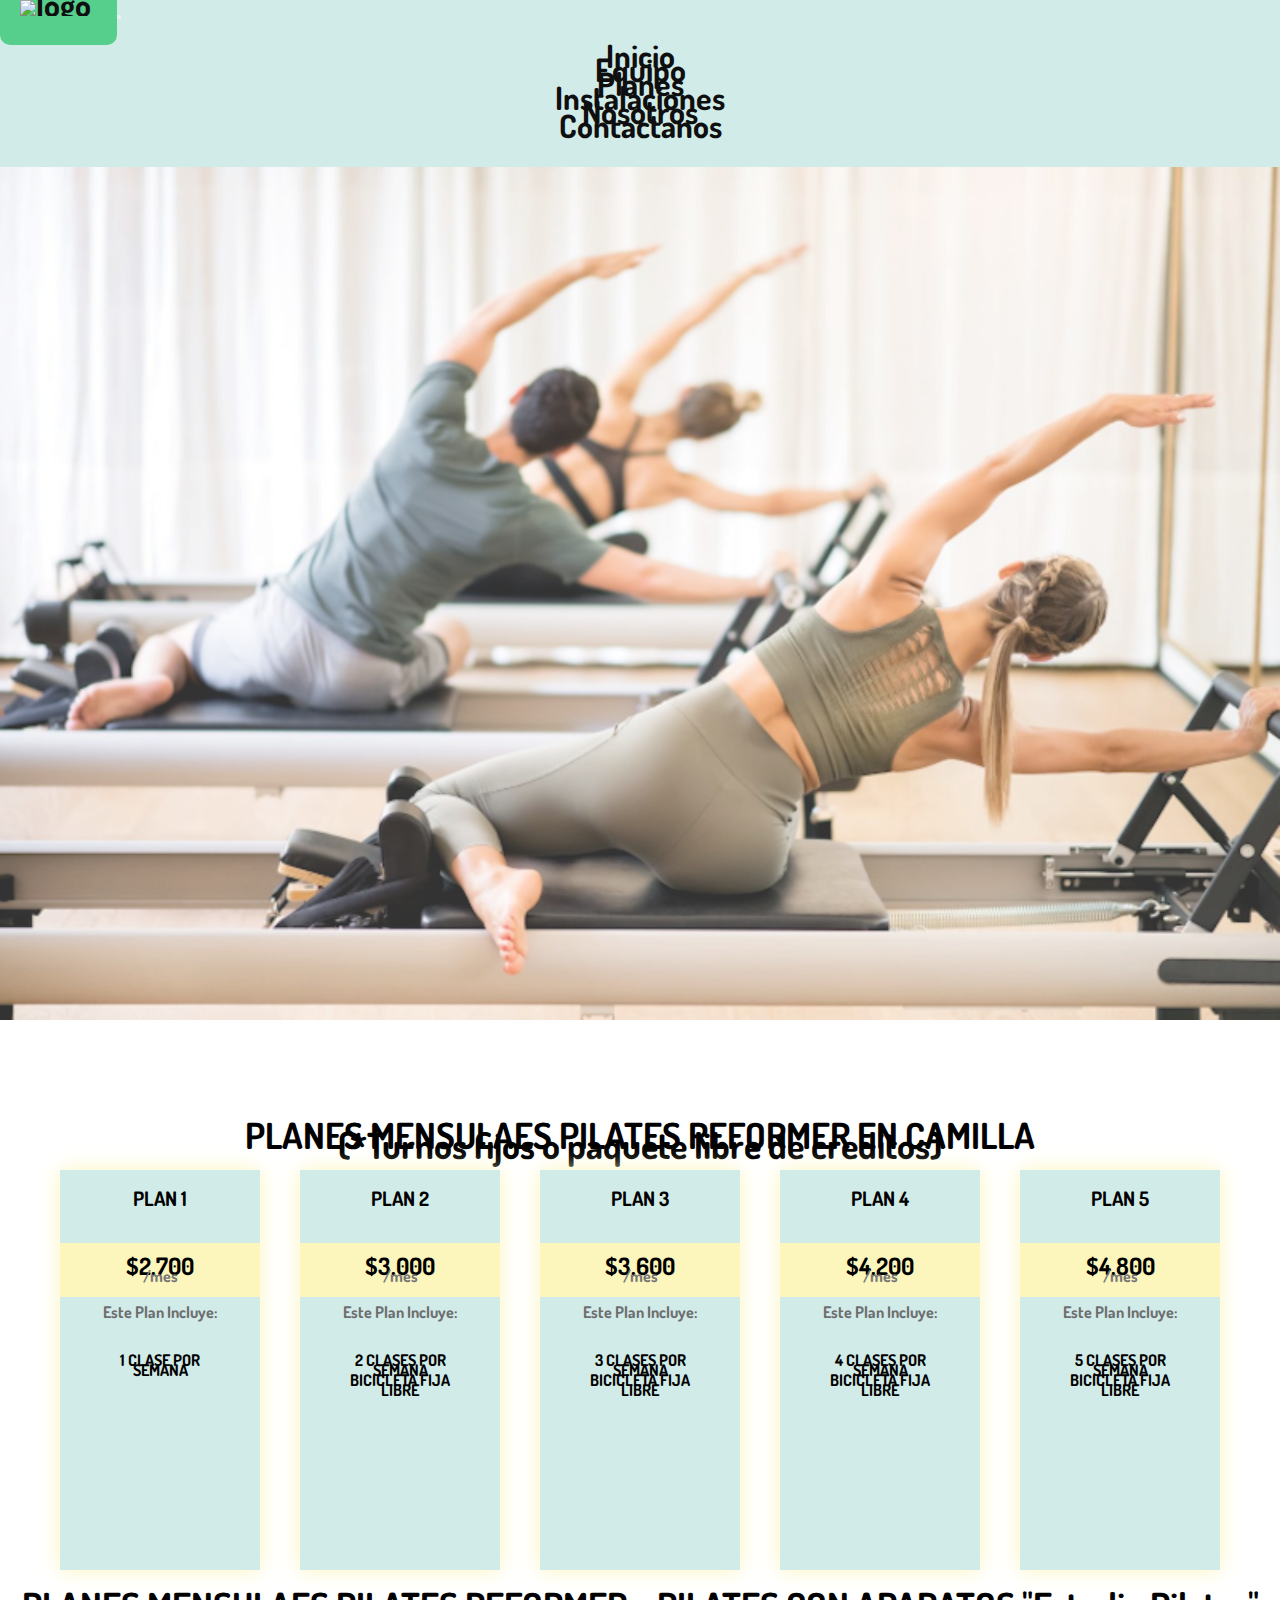
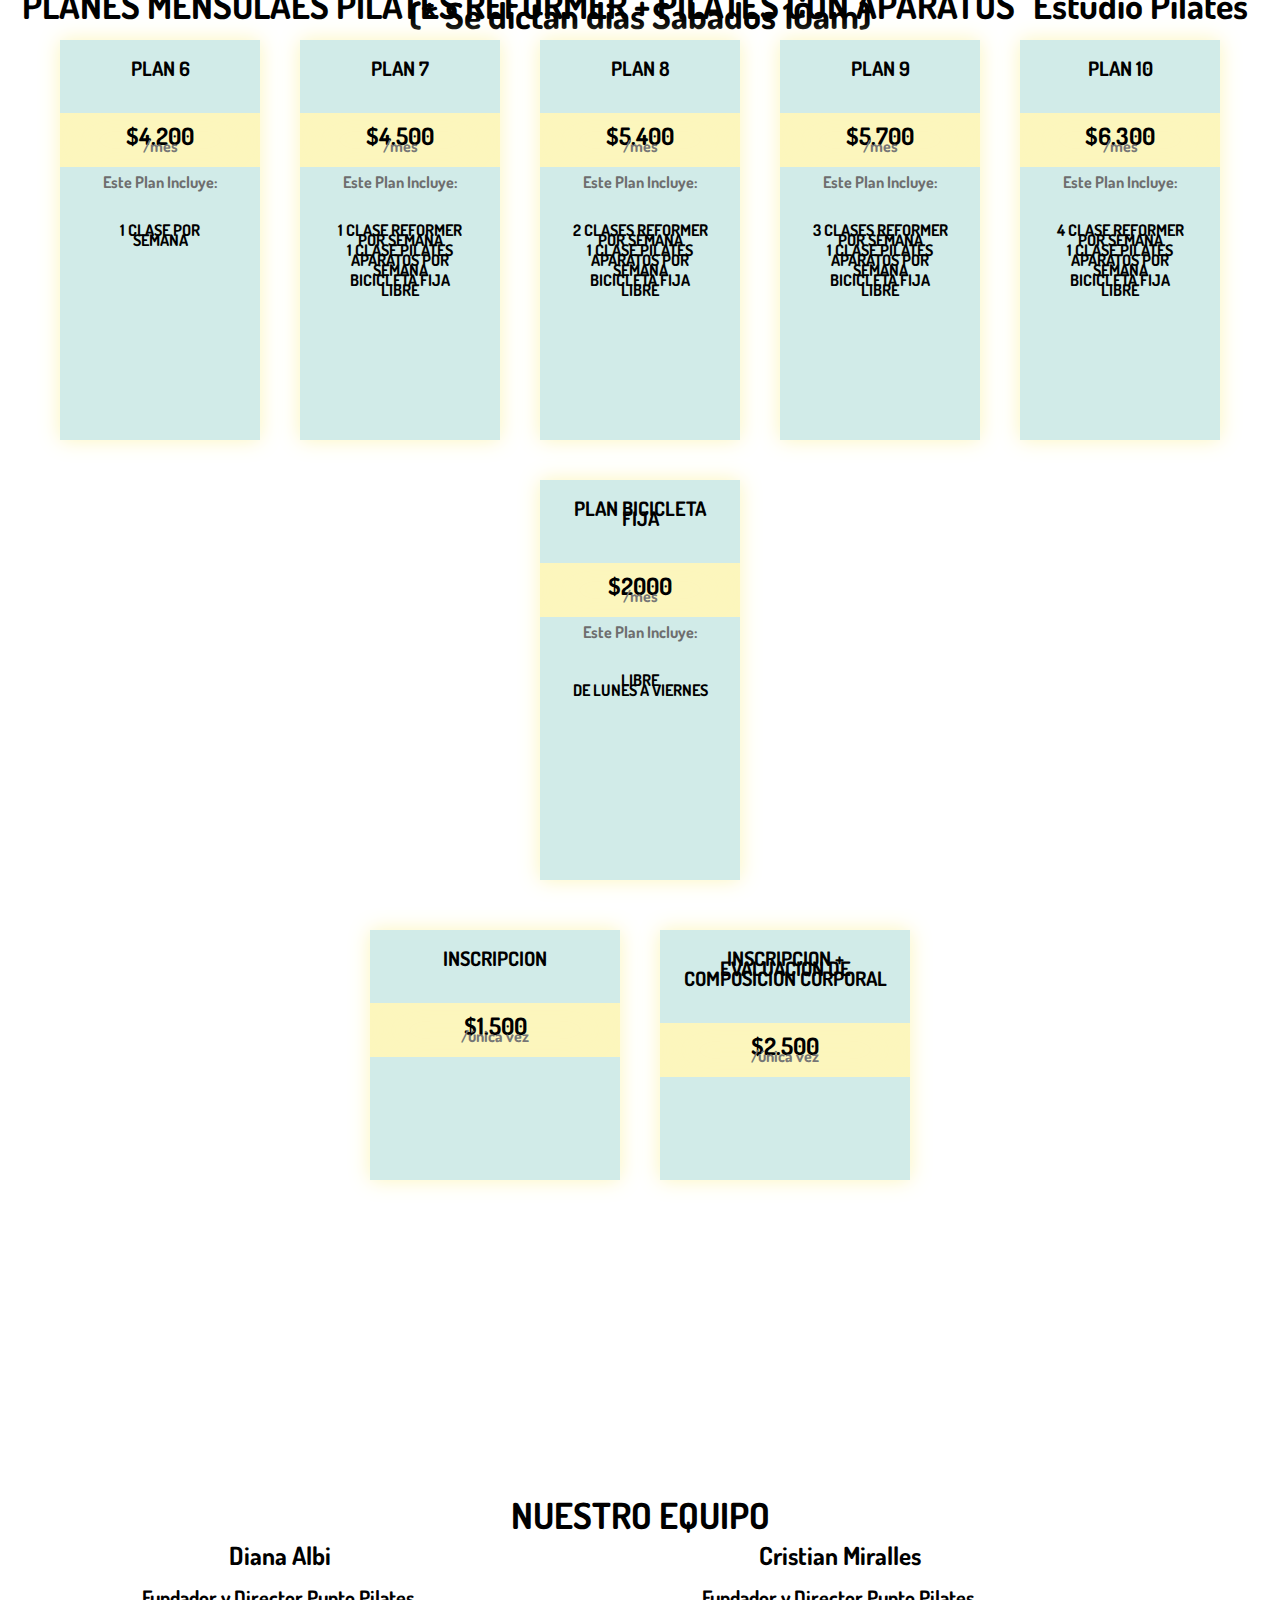
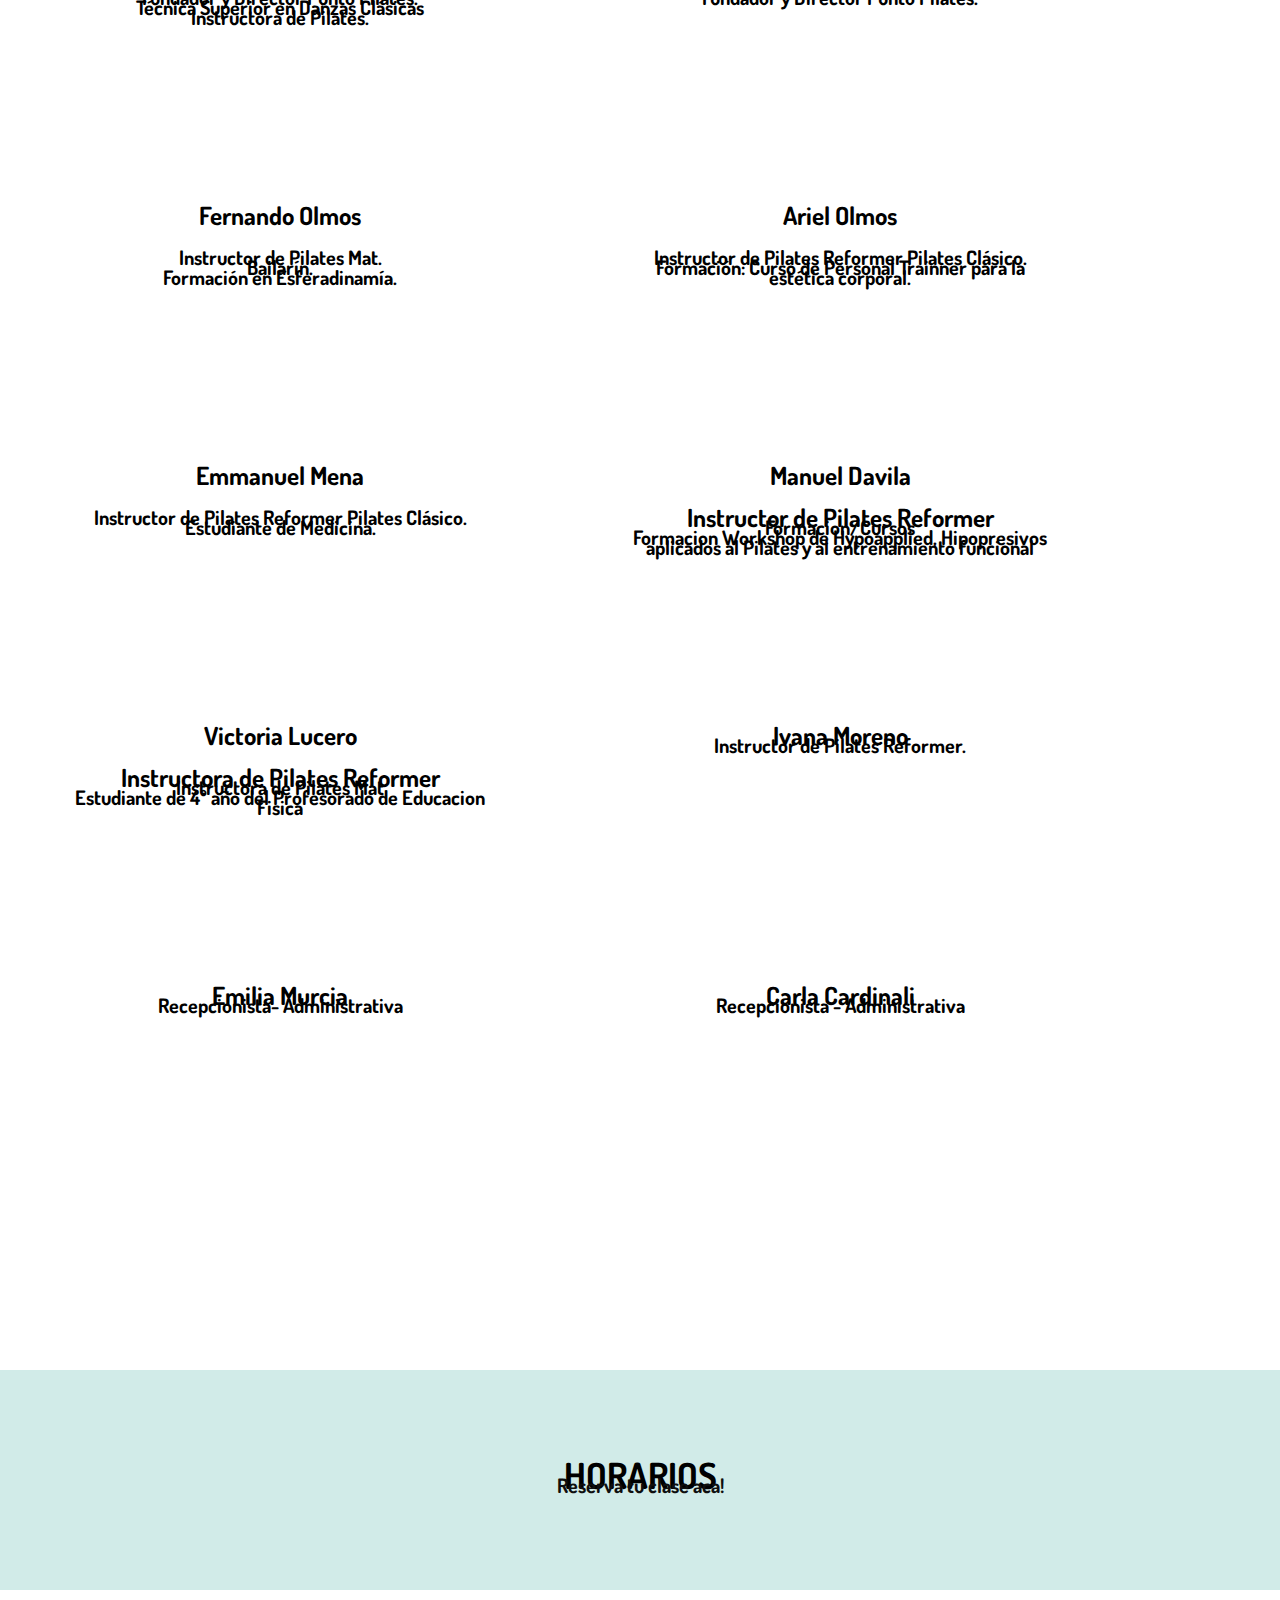
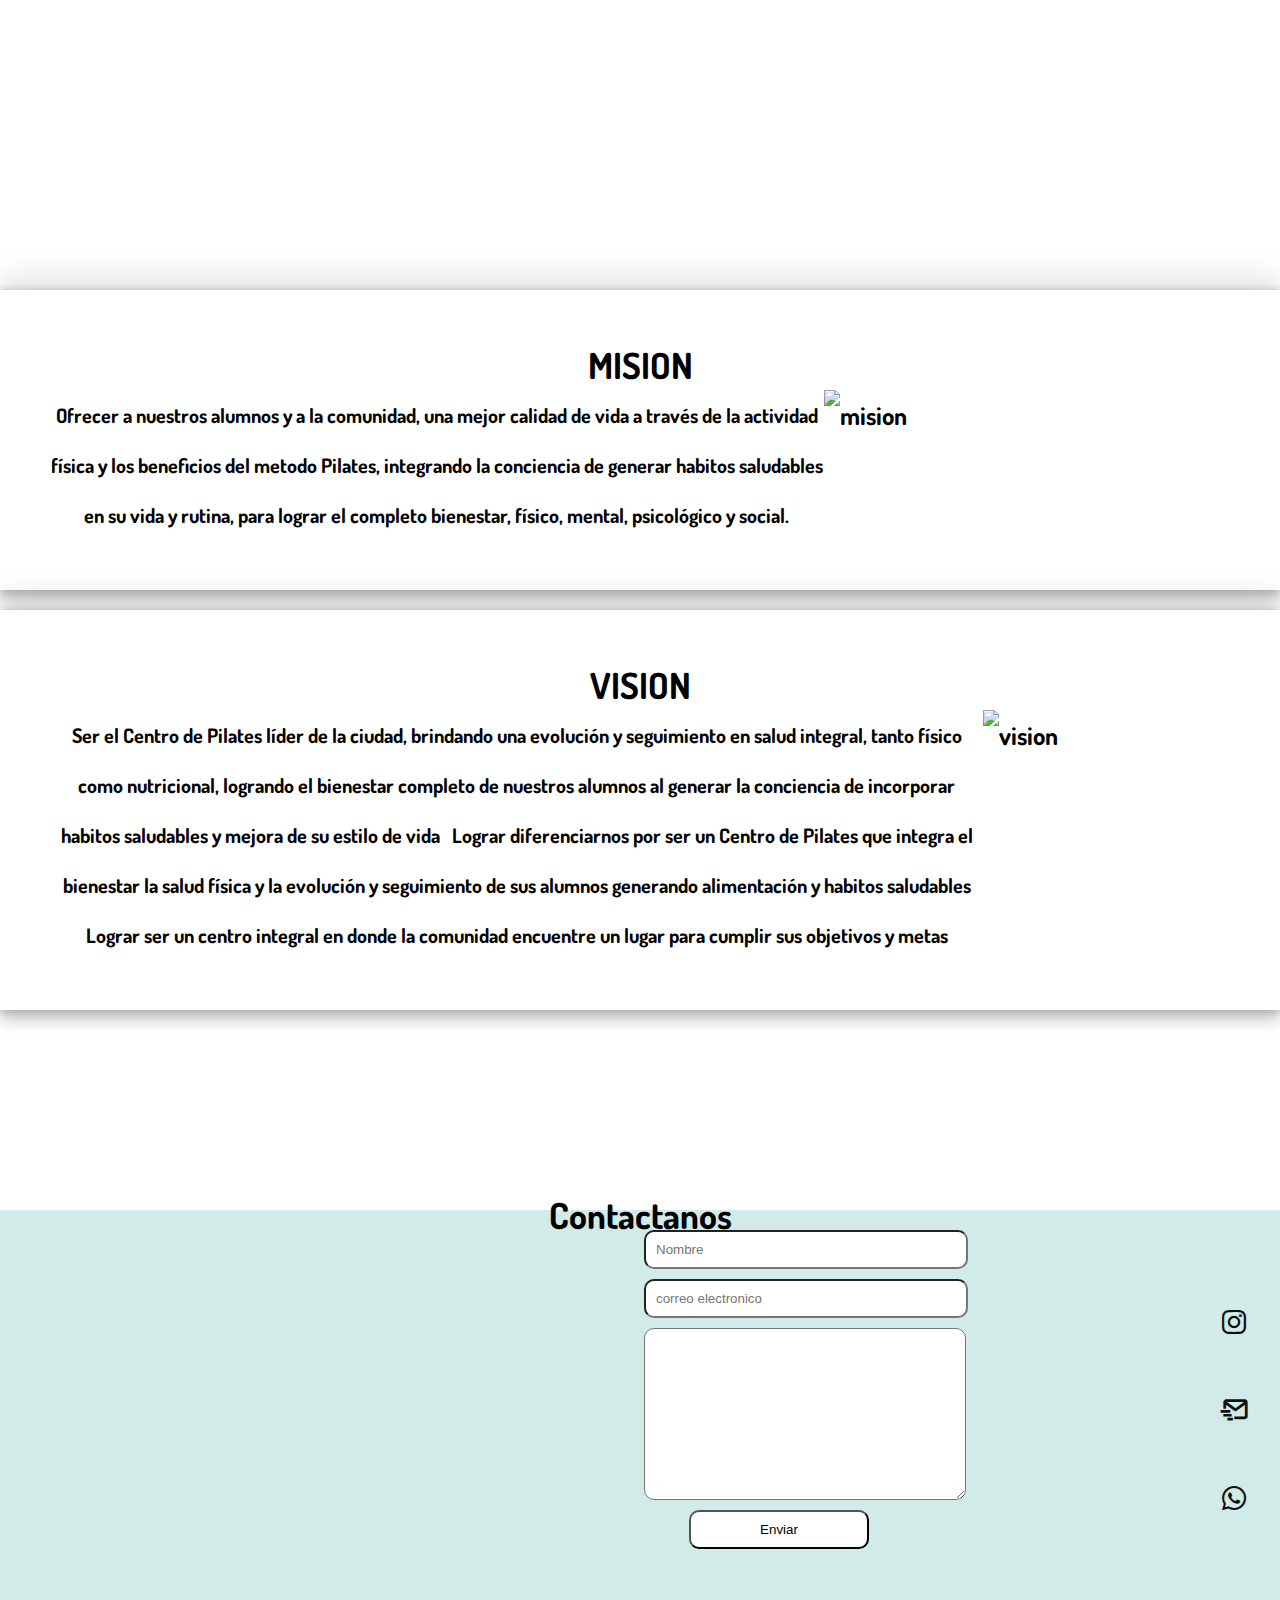
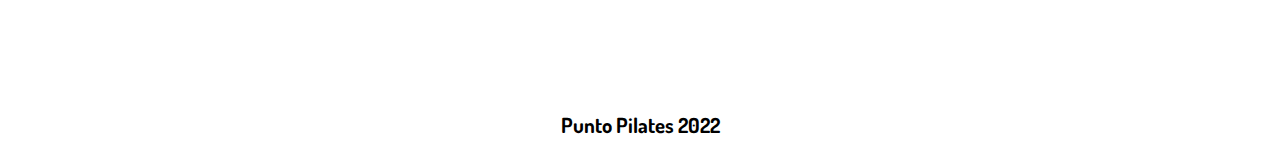
==== commit 9fc42b3a: "mobile-11-05" ====
--- a/index.html
+++ b/index.html
@@ -24,6 +24,8 @@
   <body>
     
     <main class="gridContainer" id="gridContainer" >
+
+
       <!-- MENU -->
       <header class="header" >
         <nav class="navbar navbar-expand-lg  fixed-top ">
@@ -63,7 +65,10 @@
       <div class="portada" >
         <img class="portada__img container-fluid " src="./Images/portada.png" alt="imagenPortada" width="100%" height="auto" >
         </div>    
-      <!-- SECTION PLANES -->  
+     
+     
+     
+        <!-- SECTION PLANES -->  
    
 
       <section class="planes-mobile">
@@ -340,17 +345,18 @@
       <section class="sectionInstructores container" id="equipo" >
           <h2 class="sectionInstructores__h2" >NUESTRO EQUIPO</h2>
 
-          <div class="row row-cols-2 row-cols-md-2 g-4">
+          <div class="container instructores-flex">
             <div class="col">
               <div class="card flip-vertical-bck">
               
                 <div class="card-body">
                   <h3 class="card-title">Diana Albi</h3>
-                  <p class="card-text">
-                    Fundadora y Directora Punto Pilates.
-                    Licenciada en Nutricion.
-                      Instructora de Pilates.
-                    Técnica Superior en Danzas Clásicas </p>
+                  <ul class="card-text"> <li> Fundador y Director Punto Pilates.</li> 
+                   <li> Técnica Superior en Danzas Clásicas </li>
+                   <li>  Instructora de Pilates.</li>
+                  </ul>
+                    
+                    
                 </div>
               </div>
             </div>
@@ -359,7 +365,7 @@
              
                 <div class="card-body">
                   <h3 class="card-title">Cristian Miralles</h3>
-                  <p class="card-text">  Fundador y Director Punto Pilates. </p>
+                  <ul class="card-text"> <li> Fundador y Director Punto Pilates.</li> </ul>
                 </div>
               </div>
             </div>
@@ -367,8 +373,11 @@
               <div class="card">
              
                 <div class="card-body">
-                  <h3 class="card-title">Fernando Olmos</h3>
-                  <p class="card-text">Instructor de Pilates Reformer. Instructor de Pilates Mat. Bailarín. Formación en Esferadinamía.</p>
+                  <h3 class="card-title">Fernando Olmos </h3>
+                  <ul class="card-text">
+                    <li> Instructor de Pilates Mat.</li>
+                    <li> Bailarín. </li>
+                    <li> Formación en Esferadinamía.</li></ul>
                 </div>
               </div>
             </div>
@@ -377,7 +386,10 @@
           
                 <div class="card-body">
                   <h3 class="card-title">Ariel Olmos</h3>
-                  <p class="card-text"> Instructor de Pilates Reformer Pilates Clásico. Formación: Curso de Personal Trainner para la estética corporal.   </p>
+                  <ul class="card-text">   
+                    <li>Instructor de Pilates Reformer Pilates Clásico. </li> 
+                    <li>Formación: Curso de Personal Trainner para la estética corporal. </li>  
+                  </ul>
               </div>
             </div>
           </div>
@@ -387,7 +399,10 @@
         
               <div class="card-body">
                 <h3 class="card-title">Emmanuel Mena</h3>
-                <p class="card-text"> Instructor de Pilates Reformer Pilates Clásico. Estudiante de Medicina.    </p>
+                <ul class="card-text"> 
+                  <li> Instructor de Pilates Reformer Pilates Clásico.</li>
+                  <li>  Estudiante de Medicina.</li>   
+                </ul>
             </div>
           </div>
         </div>
@@ -396,9 +411,9 @@
       
             <div class="card-body">
               <h3 class="card-title">Manuel Davila</h3>
-              <p class="card-text">Instructor de Pilates Reformer
-                Formacion/Cursos
-                Formacion Workshop de Hypoapplied, Hipopresivos aplicados al Pilates y al entrenamiento funcional  </p>
+              <ul class="card-text">Instructor de Pilates Reformer
+              <li> Formacion/Cursos</li>
+            <li>  Formacion Workshop de Hypoapplied, Hipopresivos aplicados al Pilates y al entrenamiento funcional </li> </ul>
           </div>
         </div>
       </div>
@@ -407,13 +422,10 @@
     
           <div class="card-body">
             <h3 class="card-title">Victoria Lucero</h3>
-            <p class="card-text">Instructora de Pilates Reformer
-              Instructora de Pilates Mat
-              Estudiante de 4º año del Profesorado de Educacion Fisica
-              Formacion/Cursos:
-              Reanimación Cardiopulmonar (RCP).
-              Curso de Jueza de Gimnasia Artística Nacional: Categorías; D, C3, C2, C1.
-              Curso de Entrenamiento Funcional.  </p>
+            <ul class="card-text">Instructora de Pilates Reformer
+           <li>   Instructora de Pilates Mat</li>
+          <li>  Estudiante de 4º año del Profesorado de Educacion Fisica</li>
+             </ul>
         </div>
       </div>
     </div>
@@ -486,14 +498,14 @@
               <div class="sectionContacto__container1"  >
                 <iframe class="sectionContacto__iframe--disable" src="https://www.google.com/maps/embed?pb=!1m14!1m8!1m3!1d54891966.0831015!2d-68.818915!3d-32.889185!3m2!1i1024!2i768!4f13.1!3m3!1m2!1s0x0%3A0x8775a2a8da170351!2sPunto%20Pilates!5e0!3m2!1sen!2sau!4v1665169941803!5m2!1sen!2sau" width="400" height="380" style="border:0;" allowfullscreen="" loading="lazy" referrerpolicy="no-referrer-when-downgrade"></iframe>
               </div>
-              <div class="sectionContacto__container2" >
+              
                 <form class="sectionContacto__form--disable  formContacto" action="post">
                     <input     class="formContacto__input"     type="text" placeholder="Nombre">
                     <input     class="formContacto__input"     type="email"  name="email" id="email" placeholder="correo electronico">
                     <textarea  class="formContacto__textArea" name="text" id="" cols="30" rows="10"></textarea>
                     <input     class="formContacto__button"   type="button" value="Enviar"> 
                 </form>
-              </div>
+             
                 <div class="sectionContacto__container3">
                     <li class="sectionContacto__li" > <a href="https://www.instagram.com/puntopilates_centronutricion/" target="_blank"><i class='bx bxl-instagram'> </i></a></li>
                     <li class="sectionContacto__li" > <a href="mailto: puntopilatescentronutricion@gmail.com" target="_blank"> <i class='bx bx-mail-send'></i></a> </li>
--- a/css/estilo.css
+++ b/css/estilo.css
@@ -16,19 +16,21 @@
   font-family: "Dosis", sans-serif;
   font-size: 25px;
   font-weight: bolder;
+  line-height: 10px;
 }
 
 h2 {
-  font-size: 2rem;
+  font-size: 36px;
   text-align: center;
 }
 
 h3 {
-  font-size: 1rem;
-}
-
-p {
-  font-size: 1rem;
+  font-size: 25px;
+}
+
+p, li {
+  font-size: 20px;
+  text-align: center;
 }
 
 a:link {
@@ -97,6 +99,259 @@
   grid-area: footer;
 }
 
+.sectionHorarios {
+  grid-area: sectionHorarios;
+  display: flex;
+  flex-direction: column;
+  align-items: center;
+  background-color: rgba(178, 221, 216, 0.5960784314);
+  padding: 10px;
+  padding-top: 100px;
+  padding-bottom: 100px;
+}
+
+.portada__img {
+  opacity: 0.8;
+}
+
+.navbar-expand-lg .navbar-collapse {
+  justify-content: flex-end;
+}
+
+.navbar {
+  background-color: rgba(178, 221, 216, 0.5960784314);
+}
+
+.header__logo {
+  max-width: 30vh;
+}
+
+/* vista mobile  */
+@media (max-width: 767px) {
+  .institucional {
+    display: none;
+    grid-area: institucional;
+  }
+}
+/* vista desktop */
+@media (min-width: 768px) {
+  .institucional {
+    grid-area: institucional;
+    display: flex;
+    gap: 20px;
+    flex-direction: column;
+    padding-top: 100px;
+    padding-bottom: 100px;
+    width: auto;
+  }
+  .institucional__mision, .institucional__vision {
+    padding: 50px;
+    line-height: 50px;
+    box-shadow: rgba(0, 0, 0, 0.12) 0px -12px 30px, rgba(0, 0, 0, 0.12) 0px 4px 6px, rgba(0, 0, 0, 0.17) 0px 12px 13px, rgba(0, 0, 0, 0.09) 0px -3px 5px;
+  }
+  .institucional__mision div, .institucional__vision div {
+    display: flex;
+  }
+  .institucional__mision p, .institucional__vision p {
+    align-self: center;
+  }
+}
+.sectionInstructores {
+  grid-area: planes;
+}
+
+.sectionInstalaciones {
+  display: flex;
+  flex-direction: column;
+  justify-content: center;
+  align-items: center;
+  padding-top: 200px;
+}
+
+.articleInstalaciones {
+  display: flex;
+  flex-wrap: wrap;
+  flex-direction: column;
+  align-items: center;
+  justify-content: center;
+  background-color: rgba(178, 221, 216, 0.5960784314);
+  padding: 30px;
+  margin: 130px;
+}
+
+.articleInsatalaciones__div--flex {
+  display: flex;
+  justify-content: center;
+  align-items: center;
+  gap: 80px;
+  padding: 40px;
+}
+
+.articleInstalaciones__img, .articleInstalaciones__img--disable {
+  border-radius: 20%;
+}
+
+/* vista mobile  */
+@media (max-width: 767px) {
+  .articleInsatalaciones__div--flex {
+    flex-direction: column;
+  }
+}
+/* vista desktop */
+/* vista desktop */
+@media (min-width: 768px) {
+  .instructores-flex {
+    display: flex;
+    flex-wrap: wrap;
+  }
+  .instructores-flex .card {
+    width: 500px;
+    height: 200px;
+    margin: 30px;
+  }
+  .sectionInstructores {
+    text-align: center;
+    padding-bottom: 50px;
+    padding-top: 200px;
+  }
+  .articleInstructores__a {
+    display: flex;
+    flex-direction: column;
+    align-items: center;
+    justify-content: space-around;
+    background-color: rgba(178, 221, 216, 0.5960784314);
+    padding: 30px;
+  }
+  .articleInstructores__a li, .articleInstructores__a h3 {
+    text-align: center;
+    padding: 30px;
+    font-size: 1.5rem;
+  }
+}
+@media (max-width: 768px) {
+  .planes-page {
+    grid-area: planes;
+    display: flex;
+    flex-direction: column;
+    justify-content: center;
+    align-items: center;
+  }
+  .planes-page .planes-container {
+    display: flex;
+    flex-direction: column;
+    justify-content: center;
+    align-items: center;
+  }
+  .planes-page .plan {
+    display: flex;
+    flex-direction: column;
+    align-items: center;
+    justify-content: center;
+    width: auto;
+    background: rgba(178, 221, 216, 0.5960784314);
+    padding: 20px;
+    margin: 30px;
+  }
+  .planes-page .plan .title {
+    width: 100%;
+    background: #FCF6BD;
+    padding: 10px;
+    border-radius: 10px;
+    font-size: 2rem;
+  }
+  .planes-page .plan .price {
+    font-size: 2rem;
+  }
+  .planes-page .plan .benefitlist {
+    width: 90%;
+    background: #FCF6BD;
+    height: auto;
+    border-radius: 20%;
+  }
+  .planes-page .plan li {
+    list-style: circle;
+    text-transform: lowercase;
+  }
+}
+/* vista desktop */
+@media (min-width: 768px) {
+  .planes1, .planes {
+    display: flex;
+    padding: 10px;
+    flex-direction: column;
+    justify-content: center;
+    align-items: center;
+  }
+  .planes1 .planes-container, .planes .planes-container {
+    display: flex;
+    flex-direction: row;
+    flex-wrap: wrap;
+    justify-content: center;
+    align-items: center;
+  }
+  .planes1 .planes-container div, .planes .planes-container div {
+    max-width: 200px;
+  }
+  .plan {
+    width: 250px;
+    height: 400px;
+    text-align: center;
+    background: rgba(178, 221, 216, 0.5960784314);
+    box-shadow: 0px 0px 20px #FCF6BD;
+    transition-duration: 0.5s;
+    margin: 20px;
+  }
+  .inscripcion {
+    display: flex;
+    align-items: center;
+    justify-content: center;
+  }
+  .inscripcion .plan {
+    height: 250px;
+  }
+  .title {
+    text-align: center;
+    padding: 23px;
+    font-weight: bold;
+    height: auto;
+  }
+  .pricecontainer {
+    width: 100%;
+    margin-top: 0.7em;
+    background-color: #FCF6BD;
+    box-shadow: inset 0px 0px 2em #FCF6BD;
+  }
+  .price {
+    text-align: center;
+    font-size: 1.5rem;
+    font-weight: bold;
+    padding: 0.75em 0 0 0;
+  }
+  .pricedescriptor {
+    text-align: center;
+    color: rgb(118, 118, 118);
+    font-size: 1rem;
+    padding: 0 0 1em 0;
+  }
+  .includes {
+    text-align: center;
+    height: auto;
+    color: rgb(110, 110, 110);
+    margin-top: 0.6em;
+    font-size: 1rem;
+    font-weight: bold;
+  }
+  .benefitlist li {
+    font-size: 1rem;
+    text-align: center;
+  }
+  .benefitlist li:nth-child(1) {
+    margin-top: 0.4em;
+  }
+  ul {
+    padding: 2rem;
+  }
+}
 input, textarea {
   margin: 0 auto; /* Centramos el formulario */
   width: 300px; /* Sin ancho no podemos centrar el formulario */
@@ -106,66 +361,83 @@
   margin-top: 10px;
 }
 
-.portada__img {
-  opacity: 0.8;
-}
-
-.navbar-expand-lg .navbar-collapse {
-  justify-content: flex-end;
-}
-
-.navbar {
-  background-color: rgba(178, 221, 216, 0.5960784314);
-}
-
-.header__logo {
-  max-width: 30vh;
-}
-
-/* vista mobile  */
-@media (max-width: 767px) {
-  .institucional {
-    display: none;
-    grid-area: institucional;
-  }
-}
 /* vista desktop */
-@media (min-width: 768px) {
-  .institucional {
-    grid-area: institucional;
-    display: flex;
-    gap: 20px;
-    flex-direction: column;
-    padding-top: 100px;
-    padding-bottom: 100px;
-    width: auto;
-  }
-  .institucional__mision, .institucional__vision {
-    padding: 50px;
-    line-height: 50px;
-    box-shadow: rgba(0, 0, 0, 0.12) 0px -12px 30px, rgba(0, 0, 0, 0.12) 0px 4px 6px, rgba(0, 0, 0, 0.17) 0px 12px 13px, rgba(0, 0, 0, 0.09) 0px -3px 5px;
-  }
-  .institucional__mision div, .institucional__vision div {
-    display: flex;
-  }
-  .institucional__mision p, .institucional__vision p {
-    align-self: center;
-  }
-}
-/* vista mobile  */
+.contacto {
+  background: rgba(178, 221, 216, 0.5960784314);
+  display: flex;
+  flex-direction: column;
+  justify-content: center;
+  align-items: center;
+}
+
+.sectionContacto--desktop {
+  display: flex;
+  flex-direction: row;
+  width: 100%;
+  justify-content: space-around;
+}
+
+.sectionContacto__container2 {
+  display: flex;
+  flex-direction: column;
+  align-items: center;
+  justify-content: space-evenly;
+  width: 20%;
+  padding: 30px;
+}
+
+.sectionContacto__container3 {
+  display: flex;
+  flex-direction: column;
+  align-items: center;
+  justify-content: space-evenly;
+  padding: 30px;
+  font-size: 50px;
+}
+
+.sectionContacto {
+  display: flex;
+  flex-direction: row;
+  justify-content: space-evenly;
+  align-content: center;
+}
+
+.footer {
+  text-align: center;
+  padding: 20px;
+}
+
+.formContacto {
+  margin: 0 auto; /* Centramos el formulario */
+  width: 300px; /* Sin ancho no podemos centrar el formulario */
+  /* separamos los bordes del form del resto de elementos */
+  border-radius: 10px; /* Redondeamos los bordes del form */
+}
+
+.formContacto__button {
+  margin-top: 10px; /* Damos un margen individual para el contenedor del botón */
+  width: 60%;
+  margin-left: 15%;
+  border-radius: 10px;
+}
+
+.formContact__input {
+  padding-bottom: 30px;
+}
+
 .grid {
   display: grid;
   grid-template-columns: auto;
-  grid-template-rows: repeat(3, auto);
-  grid-template-areas: "header" "sectionInstalaciones" "contacto" "footer";
+  grid-template-rows: repeat(4, auto);
+  grid-template-areas: "header" "planes" "contacto" "footer";
 }
 
 .header {
   grid-area: header;
 }
 
-.sectionInstalaciones {
-  grid-area: sectionInstalaciones;
+.planes-mobile {
+  grid-area: planes;
 }
 
 .contacto {
@@ -176,386 +448,9 @@
   grid-area: footer;
 }
 
-@media (max-width: 767px) {
-  .articleInstalaciones__img--disable {
-    display: none;
-  }
-  .articleInstalaciones__div--disable, .sectionInstalaciones__h2 {
-    display: none;
-  }
-  .articleInstalaciones__div--flex {
-    text-align: center;
-  }
-}
-/* vista desktop */
-@media (min-width: 768px) {
-  .sectionInstalaciones {
-    text-align: center;
-    padding-bottom: 50px;
-    padding-top: 200px;
-  }
-  .articleInstalaciones {
-    display: flex;
-    flex-wrap: wrap;
-    align-items: center;
-    justify-content: space-around;
-    background-color: rgba(178, 221, 216, 0.5960784314);
-    padding: 30px;
-  }
-  .articleInsatalaciones__div--flex {
-    display: flex;
-    justify-content: center;
-    align-items: center;
-    gap: 80px;
-  }
-  .articleInstalaciones__img, .articleInstalaciones__img--disable {
-    border-radius: 20%;
-    padding-top: 20px;
-  }
-}
-.grid {
-  display: grid;
-  grid-template-columns: auto;
-  grid-template-rows: repeat(3, auto);
-  grid-template-areas: "header" "sectionInstructores" "contacto" "footer";
-}
-
-.header {
-  grid-area: header;
-}
-
-.sectionInstalaciones {
-  grid-area: sectionInstalaciones;
-}
-
-.contacto {
-  grid-area: contacto;
-}
-
-.footer {
-  grid-area: footer;
-}
-
-/* vista desktop */
-@media (min-width: 768px) {
-  .card-body {
-    height: auto;
-  }
-  .sectionInstructores {
-    text-align: center;
-    padding-bottom: 50px;
-    grid-area: sectionInstructores;
-    padding-top: 200px;
-  }
-  .articleInstructores__a {
-    display: flex;
-    flex-direction: column;
-    align-items: center;
-    justify-content: space-around;
-    background-color: rgba(178, 221, 216, 0.5960784314);
-    padding: 30px;
-  }
-  .articleInstructores__a li, .articleInstructores__a h3 {
-    text-align: center;
-    padding: 30px;
-    font-size: 1.5rem;
-  }
-}
-@media (max-width: 768px) {
-  .grid {
-    display: grid;
-    grid-template-columns: auto;
-    grid-template-rows: repeat(4, auto);
-    grid-template-areas: "header" "planes1" "contacto" "footer";
-    gap: 200px;
-  }
-  .planes-mobile {
-    grid-area: planes1;
-    display: flex;
-    flex-direction: column;
-    justify-content: center;
-    align-items: center;
-  }
-  .planes-mobile .planes {
-    display: flex;
-    flex-direction: column;
-    justify-content: center;
-    align-items: center;
-  }
-  .planes-mobile .plan {
-    margin: 20px;
-  }
-  .contacto {
-    grid-area: contacto;
-  }
-  .footer {
-    grid-area: footer;
-  }
-}
-/* vista desktop */
-@media (min-width: 768px) {
-  .sectionHorarios {
-    text-align: center;
-  }
-  .planes1, .planes {
-    display: flex;
-    padding: 10px;
-    flex-direction: column;
-    justify-content: center;
-    align-items: center;
-  }
-  .planes1 .planes-container, .planes .planes-container {
-    display: flex;
-    flex-direction: row;
-    flex-wrap: wrap;
-    justify-content: center;
-    align-items: center;
-  }
-  .planes1 .planes-container div, .planes .planes-container div {
-    max-width: 200px;
-  }
-  .plan {
-    width: 250px;
-    height: 400px;
-    text-align: center;
-    background: rgba(178, 221, 216, 0.5960784314);
-    box-shadow: 0px 0px 20px #FCF6BD;
-    transition-duration: 0.5s;
-    margin: 20px;
-  }
-  .inscripcion {
-    display: flex;
-    align-items: center;
-    justify-content: center;
-  }
-  .inscripcion .plan {
-    height: 250px;
-  }
-  .title {
-    text-align: center;
-    padding: 23px;
-    font-weight: bold;
-    height: auto;
-  }
-  .pricecontainer {
-    width: 100%;
-    margin-top: 0.7em;
-    background-color: #FCF6BD;
-    box-shadow: inset 0px 0px 2em #FCF6BD;
-  }
-  .price {
-    text-align: center;
-    font-size: 1.5rem;
-    font-weight: bold;
-    padding: 0.75em 0 0 0;
-  }
-  .pricedescriptor {
-    text-align: center;
-    color: rgb(118, 118, 118);
-    font-size: 1rem;
-    padding: 0 0 1em 0;
-  }
-  .includes {
-    text-align: center;
-    height: auto;
-    color: rgb(110, 110, 110);
-    margin-top: 0.6em;
-    font-size: 1rem;
-    font-weight: bold;
-  }
-  .benefitlist li {
-    font-size: 1rem;
-    text-align: center;
-  }
-  .benefitlist li:nth-child(1) {
-    margin-top: 0.4em;
-  }
-  ul {
-    padding: 2rem;
-  }
-  /* .btncontainer {
-     text-align: center;
-    }
-
-  .btncontainer button {
-   --color: #FCF6BD;
-
-   display: inline-block;
-   width: 8em;
-   height: 2.6em;
-   line-height: 2.5em;
-   margin: 20px;
-   position: relative;
-   overflow: hidden;
-   border: 2px solid var(--color);
-   transition: color .5s;
-   z-index: 1;
-   font-size: 17px;
-   border-radius: 6px;
-   font-weight: 500;
-
-  } */
-  button:before {
-    content: "";
-    position: absolute;
-    z-index: -1;
-    background: var(--color);
-    height: 150px;
-    width: 200px;
-    border-radius: 50%;
-  }
-  button:before {
-    top: 100%;
-    left: 100%;
-    transition: all 0.7s;
-  }
-  button:hover:before {
-    top: -30px;
-    left: -30px;
-  }
-  button:active:before {
-    background: #3a0ca3;
-    transition: 0s;
-  }
-  .footer {
-    padding: 20px;
-  }
-  .sectionHorarios {
-    padding-top: 15px;
-  }
-  /* table.GeneratedTable {
-    width: 50%;
-    background-color: #ffffff;
-    border-collapse: collapse;
-    border-width: 2px;
-    border-color: #354638;
-    border-style: solid;
-    color: #000000;
-    text-align: center;
-
-  }
-
-  table.GeneratedTable td, table.GeneratedTable th {
-    border-width: 2px;
-    border-color: #354638;
-    border-style: solid;
-    padding: 3px;
-  }
-
-  table.GeneratedTable thead {
-    background-color: $principalColor;
-  }
-   */
-}
-/* vista desktop */
-@media (min-width: 768px) {
-  .contacto {
-    background: rgba(178, 221, 216, 0.5960784314);
-    display: flex;
-    flex-direction: column;
-    justify-content: center;
-    align-items: center;
-  }
-  .sectionContacto--desktop {
-    display: flex;
-    flex-direction: row;
-    width: 100%;
-    justify-content: space-around;
-  }
-  .sectionContacto__container2 {
-    display: flex;
-    flex-direction: column;
-    align-items: center;
-    justify-content: space-evenly;
-    width: 20%;
-    padding: 30px;
-  }
-  .sectionContacto__container3 {
-    display: flex;
-    flex-direction: column;
-    align-items: center;
-    justify-content: space-evenly;
-    padding: 30px;
-    font-size: 50px;
-  }
-  .sectionContacto {
-    display: flex;
-    flex-direction: row;
-    justify-content: space-evenly;
-    align-content: center;
-  }
-  .footer {
-    text-align: center;
-    padding: 20px;
-  }
-  .formContacto {
-    margin: 0 auto; /* Centramos el formulario */
-    width: 300px; /* Sin ancho no podemos centrar el formulario */
-    /* separamos los bordes del form del resto de elementos */
-    border-radius: 10px; /* Redondeamos los bordes del form */
-  }
-  .formContacto__button {
-    margin-top: 10px; /* Damos un margen individual para el contenedor del botón */
-    width: 60%;
-    margin-left: 15%;
-    border-radius: 10px;
-  }
-  .formContact__input {
-    padding-bottom: 30px;
-  }
-}
 /* vista mobile  */
 @media (max-width: 767px) {
-  .portada {
-    margin-top: 60px;
-  }
-  .sectionHorarios {
-    grid-area: sectionHorarios;
-    display: flex;
-    flex-direction: column;
-    align-items: center;
-    background-color: rgba(178, 221, 216, 0.5960784314);
-    padding: 10px;
-    padding-top: 100px;
-    padding-bottom: 100px;
-  }
-  /*   .articleInstalaciones__img--disable{
-      display: none;
-
-  } */
-  p {
-    text-align: center;
-  }
-  .planes-mobile {
-    grid-area: planes1;
-    display: flex;
-    gap: 10px;
-    text-align: center;
-    justify-content: center;
-  }
-  .planes-mobile .plan {
-    display: flex;
-    flex-direction: column;
-    align-items: center;
-    justify-content: center;
-    width: 150px;
-    background: rgba(178, 221, 216, 0.5960784314);
-    padding: 20px;
-  }
-  .planes-mobile .plan h3 {
-    background: #FCF6BD;
-    padding: 10px;
-    border-radius: 10px;
-  }
-  .planes-mobile .btncontainer {
-    text-align: center;
-  }
-  .planes1 {
-    display: none;
-  }
-  ol, ul {
-    padding: 2rem;
-  }
+  /**********************************MENU HAMBURGUESA**********************************/
   .btncontainer button {
     --color: #FCF6BD;
     width: 8em;
@@ -591,90 +486,89 @@
     background: #FCF6BD;
     transition: background 0s;
   }
+  /**********************************SECCION PORTADA**********************************/
+  .portada {
+    margin-top: 60px;
+  }
+  /**********************************SECCION PLANES**********************************/
+  .planes1 {
+    display: none;
+  }
+  .planes-mobile {
+    grid-area: planes1;
+    display: flex;
+    gap: 10px;
+    text-align: center;
+    justify-content: center;
+  }
+  .planes-mobile .plan {
+    display: flex;
+    flex-direction: column;
+    align-items: center;
+    justify-content: center;
+    width: 150px;
+    background: rgba(178, 221, 216, 0.5960784314);
+    padding: 20px;
+  }
+  .planes-mobile .plan h3 {
+    background: #FCF6BD;
+    padding: 10px;
+    border-radius: 10px;
+  }
+  .planes-mobile .btncontainer {
+    text-align: center;
+  }
+  ol, ul {
+    padding: 2rem;
+  }
+  /**********************************SECCION INSTRUCTORES**********************************/
+  .instructores-flex {
+    display: flex;
+    justify-content: center;
+    align-items: center;
+    flex-wrap: wrap;
+    gap: 30px;
+  }
+  .col {
+    min-width: 150px;
+  }
+  .card {
+    padding: 30px;
+    height: auto;
+    text-align: center;
+  }
+  .card .card-text {
+    display: none;
+  }
+  .sectionContacto__container1 {
+    display: none;
+  }
+  .contacto {
+    display: flex;
+    flex-direction: column;
+    justify-content: center;
+    align-items: center;
+  }
+  .sectionContacto--desktop {
+    display: flex;
+    flex-direction: column;
+    justify-content: center;
+    align-items: center;
+  }
+  .sectionContacto {
+    background-color: rgba(178, 221, 216, 0.5960784314);
+  }
+  .sectionContacto .sectionContacto__container3 {
+    display: flex;
+    flex-direction: row;
+    padding: 10px;
+    font-size: 50px;
+    background-color: rgba(202, 220, 218, 0.5058823529);
+  }
   .footer {
     grid-area: footer;
     padding: 20px;
-  }
-  /* .sectionHorarios__table { 
-
-    display: flex;
-    justify-content: center;
-    padding: 15px;
-  }
-
-  table.GeneratedTable {
-    width: auto;
-    background-color: #ffffff;
-    border-collapse: collapse;
-    border-width: 2px;
-    border-color: #354638;
-    border-style: solid;
-    color: #000000;
-    text-align: center;
-
-  }
-
-  table.GeneratedTable td, table.GeneratedTable th {
-    border-width: 2px;
-    border-color: #354638;
-    border-style: solid;
-    padding: 3px;
-  }
-
-  table.GeneratedTable thead {
-    background-color: $principalColor;
-  } */
-  /* vista mobile  */
-  .sectionContacto__iframe--disable, .sectionContacto__form--disable {
-    display: none;
-  }
-  .sectionContacto__h2 {
-    display: none;
-  }
-  .footer {
-    text-align: center;
-  }
-  .sectionContacto__form, .sectionContacto__container1 {
-    display: flex;
-    flex-direction: column;
-    padding: 10px;
-    align-items: center;
-  }
-  .sectionContacto__container3 {
-    display: flex;
-    flex-direction: row;
-    justify-content: space-around;
-    padding: 10px;
-    font-size: 50px;
-    background-color: rgba(202, 220, 218, 0.5058823529);
-  }
-  .sectionContacto {
-    background-color: rgba(178, 221, 216, 0.5960784314);
-    grid-area: sectionContacto;
-  }
-  .sectionContacto {
-    padding-top: 300px;
-  }
-  /* vista mobile  */
-  .articleInstructores__img {
-    width: 80%;
-  }
-  .sectionInstructores, .articleInstructores__a {
-    display: flex;
-    width: auto;
-    flex-direction: column;
-    align-items: center;
-  }
-  .sectionInstructores .row, .articleInstructores__a .row {
-    padding-top: 50px;
-  }
-  .card {
-    padding-top: 30px;
-    max-width: 150px;
-    text-align: center;
-  }
-  .card .card-text {
-    display: none;
+    text-align: center;
   }
 }
 
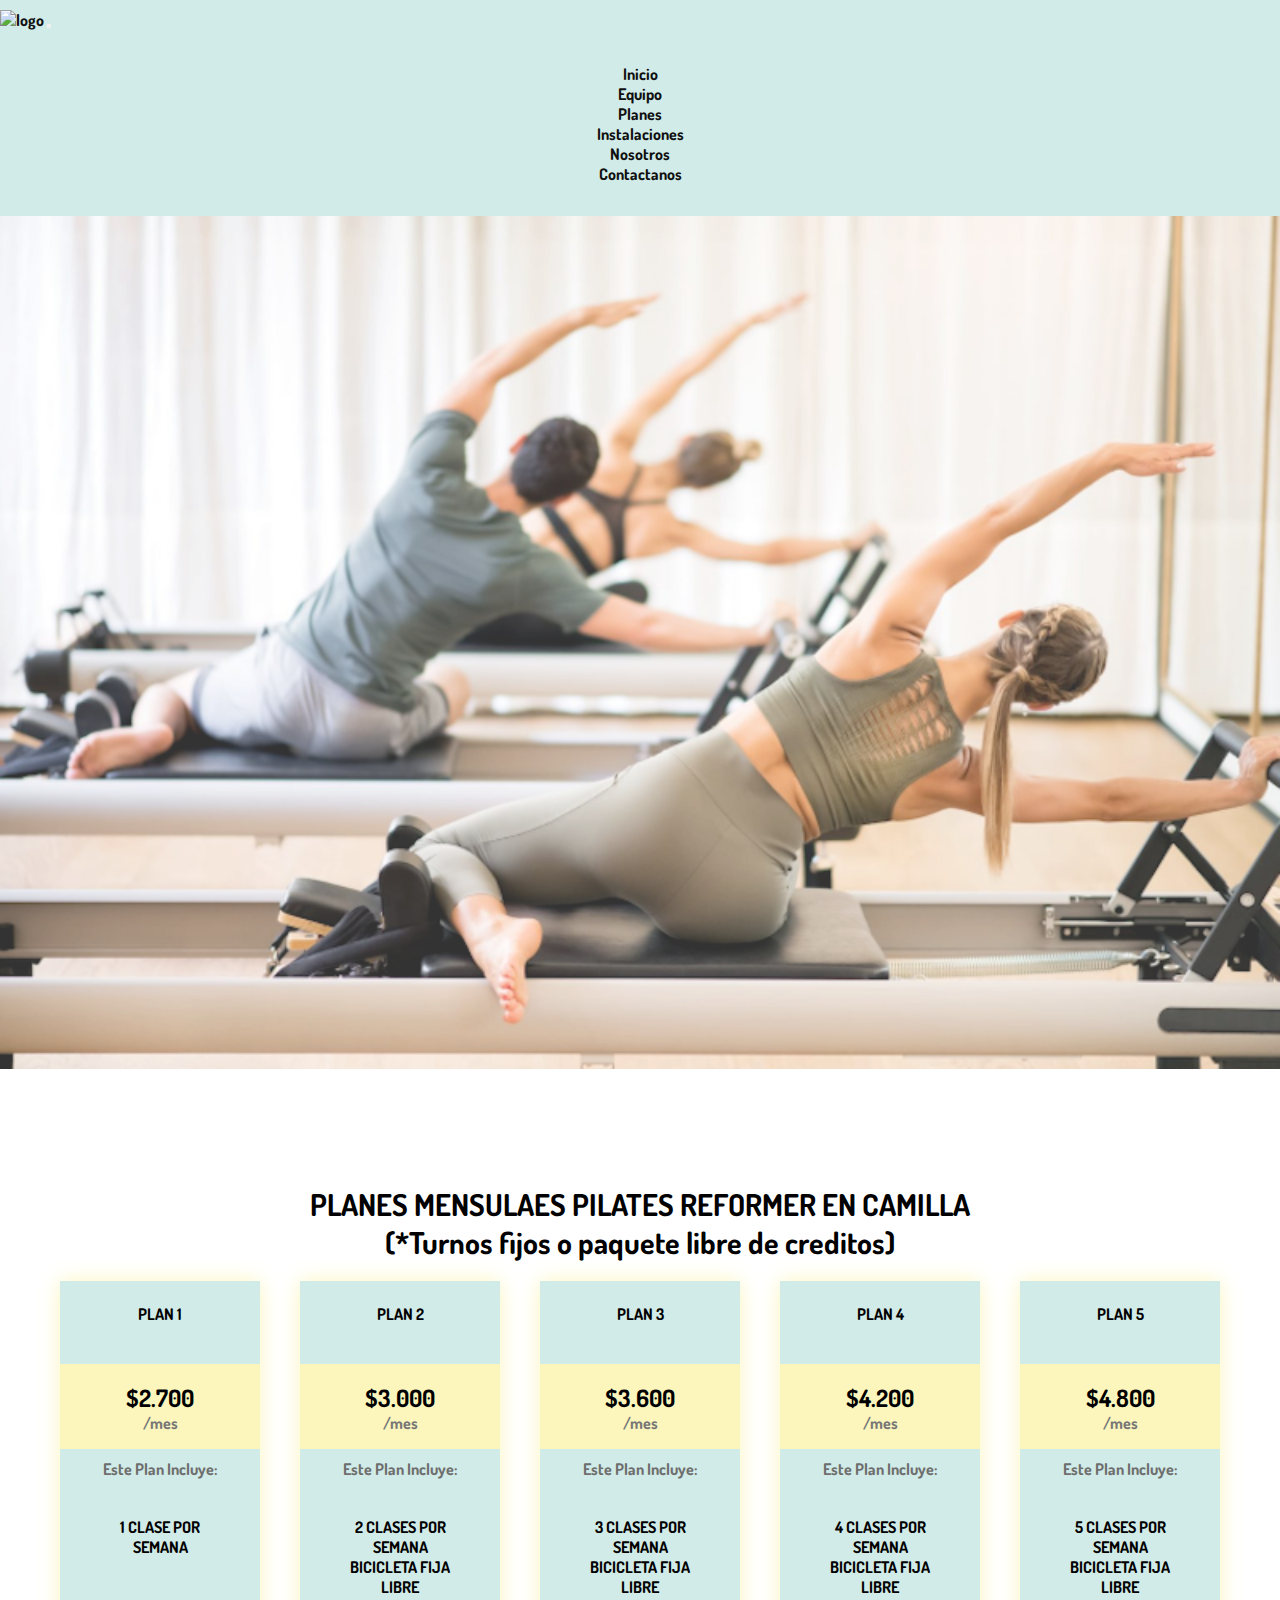
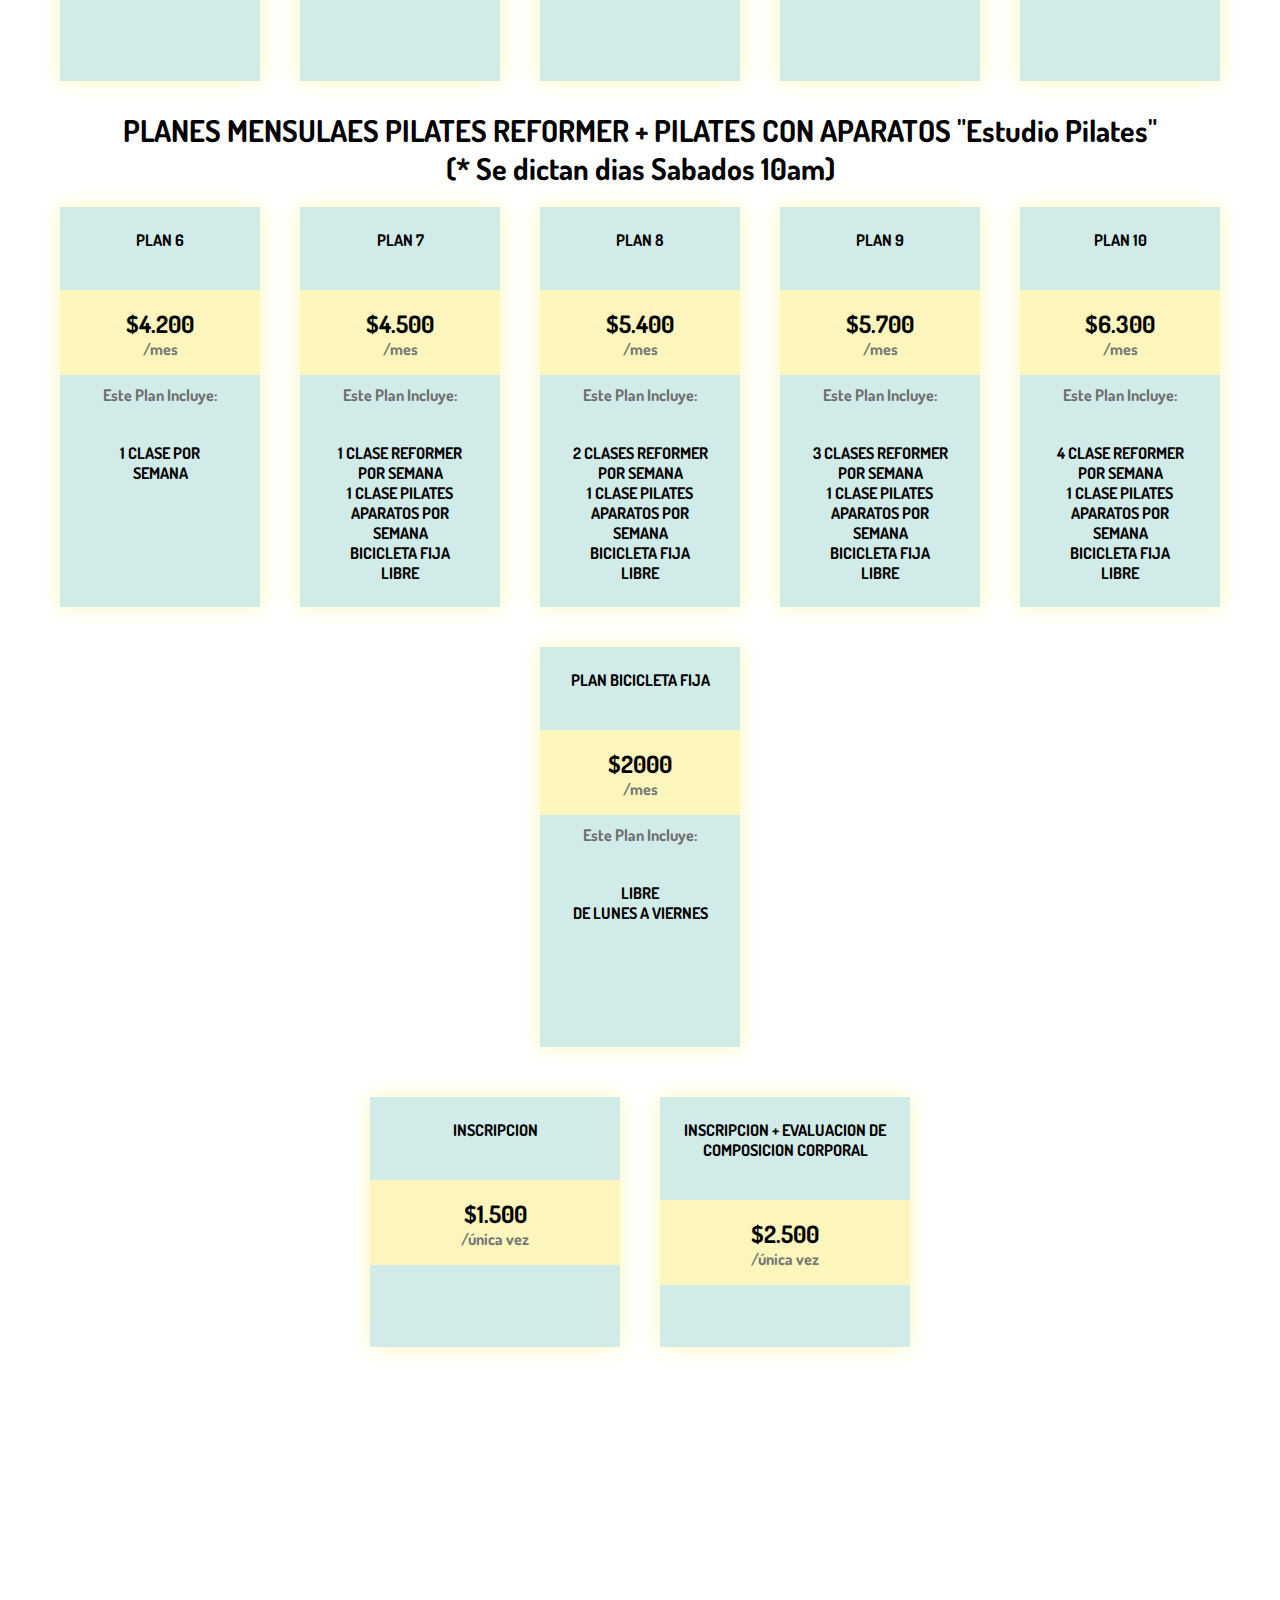
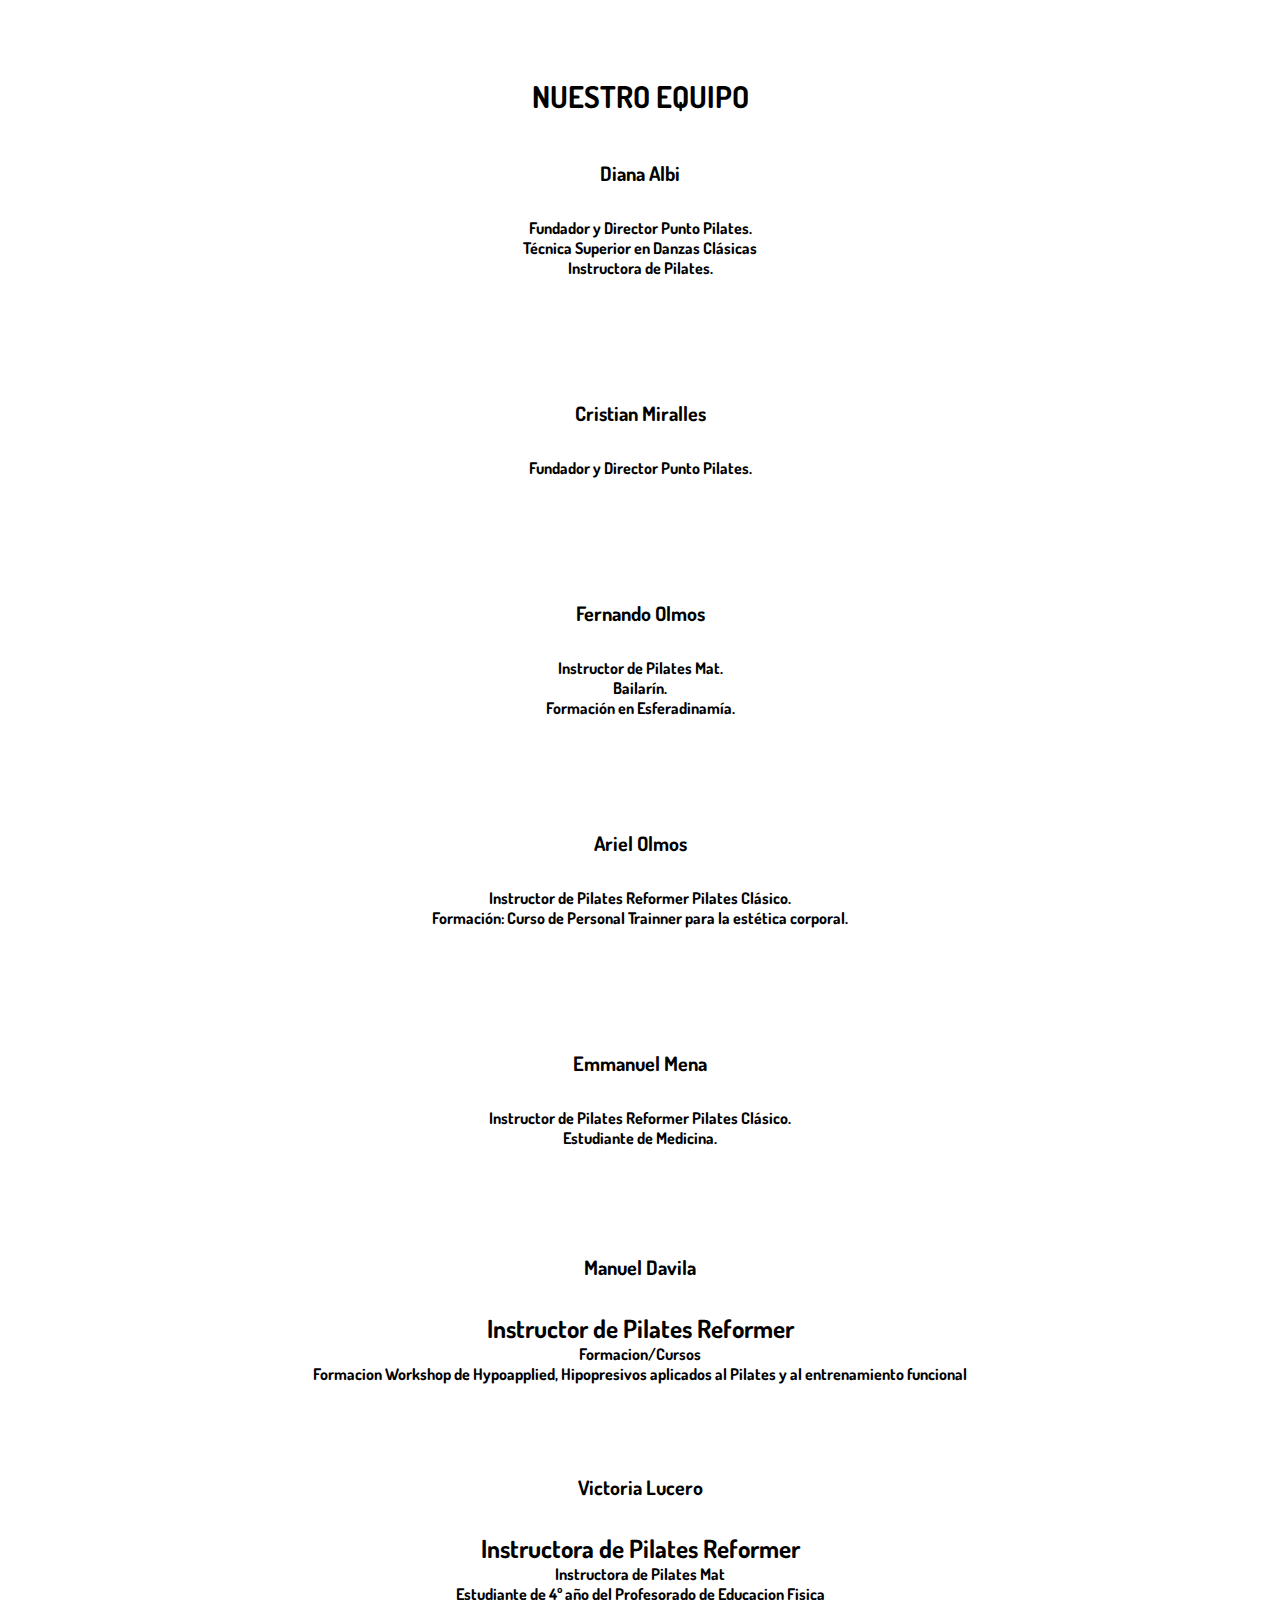
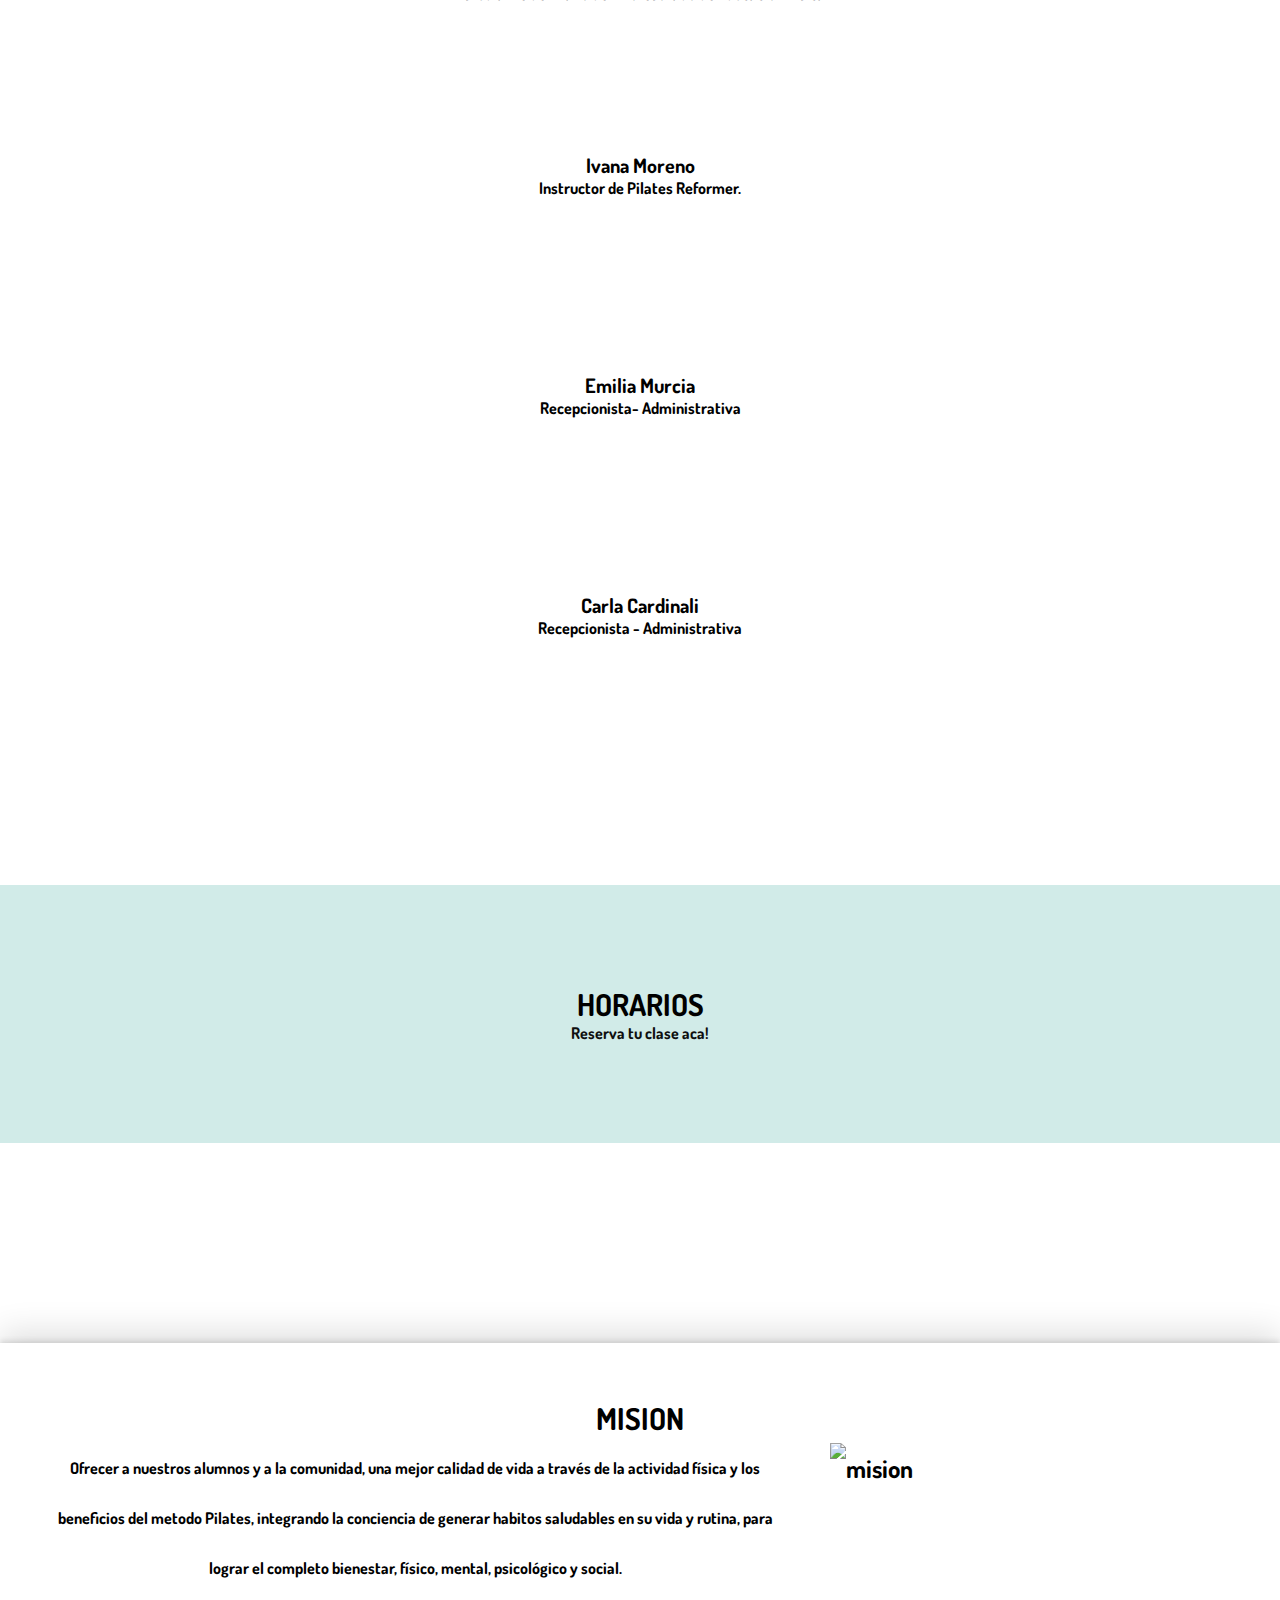
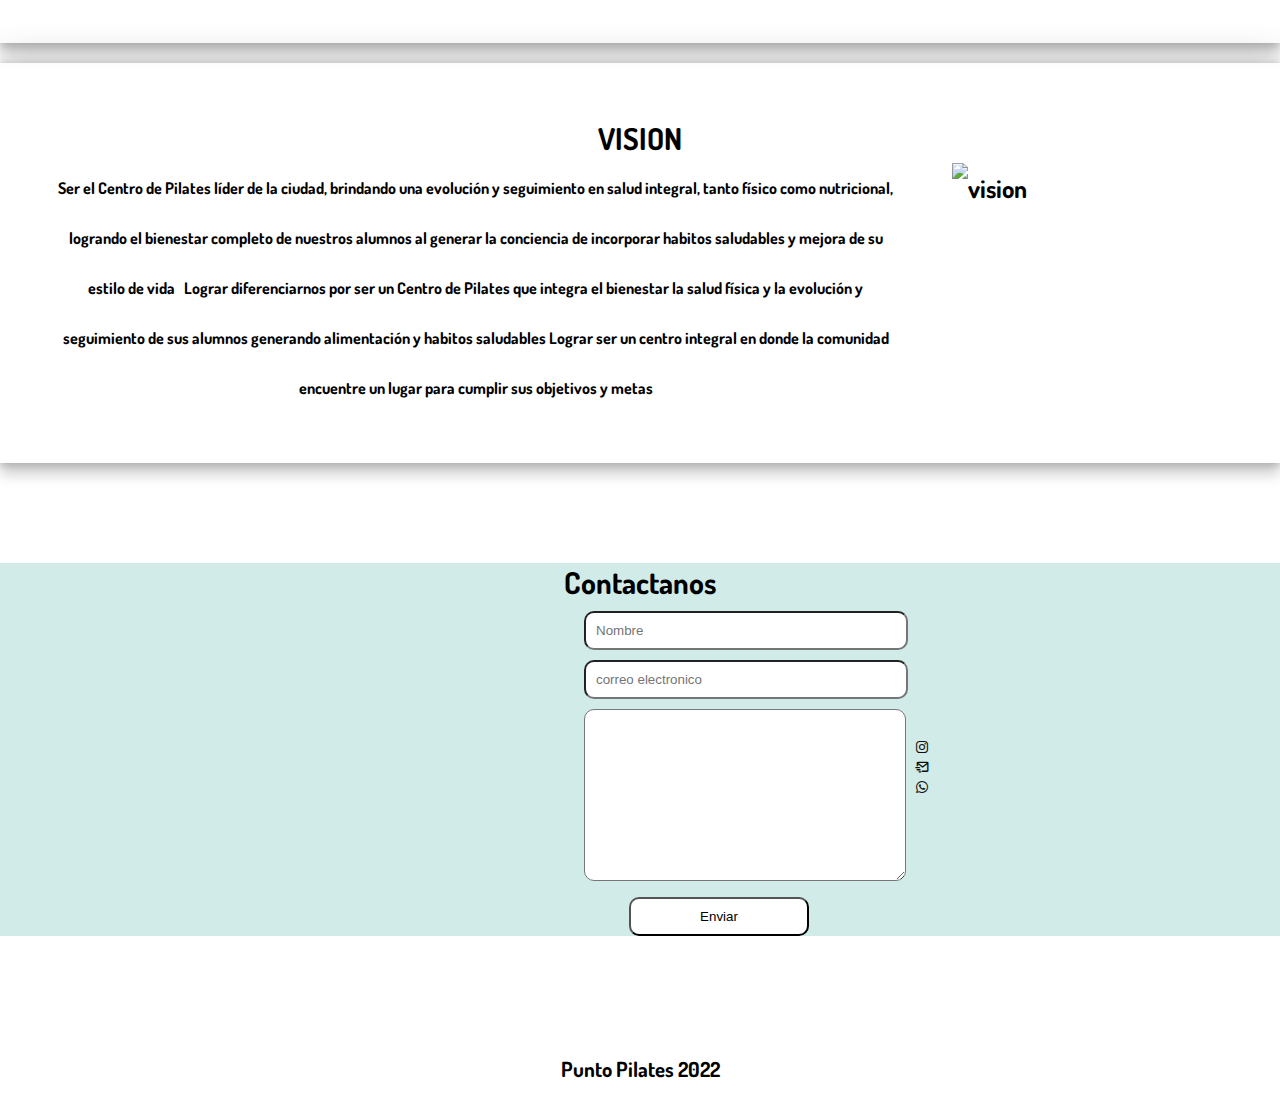
==== commit 6a91fd7c: "boostrap" ====
--- a/index.html
+++ b/index.html
@@ -345,8 +345,8 @@
       <section class="sectionInstructores container" id="equipo" >
           <h2 class="sectionInstructores__h2" >NUESTRO EQUIPO</h2>
 
-          <div class="container instructores-flex">
-            <div class="col">
+          <div class="container row">
+            <div class=" col- ">
               <div class="card flip-vertical-bck">
               
                 <div class="card-body">
@@ -360,7 +360,7 @@
                 </div>
               </div>
             </div>
-            <div class="col  col__Instructor ">
+            <div class="col-  col__Instructor ">
               <div class="card">
              
                 <div class="card-body">
@@ -369,7 +369,7 @@
                 </div>
               </div>
             </div>
-            <div class="col col__Instructor ">
+            <div class="col- col__Instructor ">
               <div class="card">
              
                 <div class="card-body">
@@ -381,7 +381,7 @@
                 </div>
               </div>
             </div>
-            <div class="col col__Instructor">
+            <div class="col-  col__Instructor">
               <div class="card">
           
                 <div class="card-body">
@@ -394,7 +394,7 @@
             </div>
           </div>
 
-          <div class="col col__Instructor">
+          <div class="col- col__Instructor">
             <div class="card">
         
               <div class="card-body">
@@ -406,7 +406,7 @@
             </div>
           </div>
         </div>
-        <div class="col col__Instructor">
+        <div class="col- col__Instructor">
           <div class="card">
       
             <div class="card-body">
@@ -417,7 +417,7 @@
           </div>
         </div>
       </div>
-      <div class="col col__Instructor">
+      <div class="col- col__Instructor">
         <div class="card">
     
           <div class="card-body">
@@ -438,7 +438,7 @@
       </div>
     </div>
   </div>
-    <div class="col col__Instructor">
+    <div class="col- col__Instructor">
       <div class="card">
 
       <div class="card-body">
@@ -447,7 +447,7 @@
       </div>
       </div>
       </div>
-    <div class="col col__Instructor">
+    <div class="col- col__Instructor">
     <div class="card">
 
       <div class="card-body">
@@ -470,7 +470,7 @@
               generar habitos saludables en su vida y rutina, para lograr el completo bienestar, físico,
               mental, psicológico y social.
             </p> 
-            <img src="./Images/Instalaciones/3.jpeg" alt="mision" width="100%">
+            <img src="./Images/Instalaciones/3.jpeg" alt="mision" width="100%" height="auto">
           </div>
           </div>
 
@@ -486,7 +486,7 @@
               Lograr ser un centro integral en donde la comunidad encuentre un lugar para cumplir sus
               objetivos y metas
             </p> 
-            <img src="./Images/Instalaciones/2.jpeg" alt="vision" width="100%">
+            <img src="./Images/Instalaciones/2.jpeg" alt="vision" width="100%" height="auto">
           </div>  
           </div>
       </section>
@@ -496,7 +496,7 @@
             <article class="sectionContacto--desktop" >
               
               <div class="sectionContacto__container1"  >
-                <iframe class="sectionContacto__iframe--disable" src="https://www.google.com/maps/embed?pb=!1m14!1m8!1m3!1d54891966.0831015!2d-68.818915!3d-32.889185!3m2!1i1024!2i768!4f13.1!3m3!1m2!1s0x0%3A0x8775a2a8da170351!2sPunto%20Pilates!5e0!3m2!1sen!2sau!4v1665169941803!5m2!1sen!2sau" width="400" height="380" style="border:0;" allowfullscreen="" loading="lazy" referrerpolicy="no-referrer-when-downgrade"></iframe>
+                <iframe class="sectionContacto__iframe--disable" src="https://www.google.com/maps/embed?pb=!1m14!1m8!1m3!1d54891966.0831015!2d-68.818915!3d-32.889185!3m2!1i1024!2i768!4f13.1!3m3!1m2!1s0x0%3A0x8775a2a8da170351!2sPunto%20Pilates!5e0!3m2!1sen!2sau!4v1665169941803!5m2!1sen!2sau" width="100%" height="auto" style="border:0;" allowfullscreen="" loading="lazy" referrerpolicy="no-referrer-when-downgrade"></iframe>
               </div>
               
                 <form class="sectionContacto__form--disable  formContacto" action="post">
--- a/css/estilo.css
+++ b/css/estilo.css
@@ -16,26 +16,25 @@
   font-family: "Dosis", sans-serif;
   font-size: 25px;
   font-weight: bolder;
-  line-height: 10px;
 }
 
 h2 {
-  font-size: 36px;
+  font-size: 30px;
   text-align: center;
 }
 
 h3 {
-  font-size: 25px;
+  font-size: 20px;
 }
 
 p, li {
-  font-size: 20px;
+  font-size: 16px;
   text-align: center;
 }
 
 a:link {
   color: rgb(15, 15, 15);
-  font-size: 2rem;
+  font-size: 16px;
 }
 
 a:visited {
@@ -100,7 +99,6 @@
 }
 
 .sectionHorarios {
-  grid-area: sectionHorarios;
   display: flex;
   flex-direction: column;
   align-items: center;
@@ -110,326 +108,11 @@
   padding-bottom: 100px;
 }
 
-.portada__img {
-  opacity: 0.8;
-}
-
-.navbar-expand-lg .navbar-collapse {
-  justify-content: flex-end;
-}
-
-.navbar {
-  background-color: rgba(178, 221, 216, 0.5960784314);
-}
-
-.header__logo {
-  max-width: 30vh;
-}
-
-/* vista mobile  */
-@media (max-width: 767px) {
-  .institucional {
-    display: none;
-    grid-area: institucional;
-  }
-}
-/* vista desktop */
-@media (min-width: 768px) {
-  .institucional {
-    grid-area: institucional;
-    display: flex;
-    gap: 20px;
-    flex-direction: column;
-    padding-top: 100px;
-    padding-bottom: 100px;
-    width: auto;
-  }
-  .institucional__mision, .institucional__vision {
-    padding: 50px;
-    line-height: 50px;
-    box-shadow: rgba(0, 0, 0, 0.12) 0px -12px 30px, rgba(0, 0, 0, 0.12) 0px 4px 6px, rgba(0, 0, 0, 0.17) 0px 12px 13px, rgba(0, 0, 0, 0.09) 0px -3px 5px;
-  }
-  .institucional__mision div, .institucional__vision div {
-    display: flex;
-  }
-  .institucional__mision p, .institucional__vision p {
-    align-self: center;
-  }
-}
-.sectionInstructores {
-  grid-area: planes;
-}
-
-.sectionInstalaciones {
-  display: flex;
-  flex-direction: column;
-  justify-content: center;
-  align-items: center;
-  padding-top: 200px;
-}
-
-.articleInstalaciones {
-  display: flex;
-  flex-wrap: wrap;
-  flex-direction: column;
-  align-items: center;
-  justify-content: center;
-  background-color: rgba(178, 221, 216, 0.5960784314);
-  padding: 30px;
-  margin: 130px;
-}
-
-.articleInsatalaciones__div--flex {
-  display: flex;
-  justify-content: center;
-  align-items: center;
-  gap: 80px;
-  padding: 40px;
-}
-
-.articleInstalaciones__img, .articleInstalaciones__img--disable {
-  border-radius: 20%;
-}
-
-/* vista mobile  */
-@media (max-width: 767px) {
-  .articleInsatalaciones__div--flex {
-    flex-direction: column;
-  }
-}
-/* vista desktop */
-/* vista desktop */
-@media (min-width: 768px) {
-  .instructores-flex {
-    display: flex;
-    flex-wrap: wrap;
-  }
-  .instructores-flex .card {
-    width: 500px;
-    height: 200px;
-    margin: 30px;
-  }
-  .sectionInstructores {
-    text-align: center;
-    padding-bottom: 50px;
-    padding-top: 200px;
-  }
-  .articleInstructores__a {
-    display: flex;
-    flex-direction: column;
-    align-items: center;
-    justify-content: space-around;
-    background-color: rgba(178, 221, 216, 0.5960784314);
-    padding: 30px;
-  }
-  .articleInstructores__a li, .articleInstructores__a h3 {
-    text-align: center;
-    padding: 30px;
-    font-size: 1.5rem;
-  }
-}
-@media (max-width: 768px) {
-  .planes-page {
-    grid-area: planes;
-    display: flex;
-    flex-direction: column;
-    justify-content: center;
-    align-items: center;
-  }
-  .planes-page .planes-container {
-    display: flex;
-    flex-direction: column;
-    justify-content: center;
-    align-items: center;
-  }
-  .planes-page .plan {
-    display: flex;
-    flex-direction: column;
-    align-items: center;
-    justify-content: center;
-    width: auto;
-    background: rgba(178, 221, 216, 0.5960784314);
-    padding: 20px;
-    margin: 30px;
-  }
-  .planes-page .plan .title {
-    width: 100%;
-    background: #FCF6BD;
-    padding: 10px;
-    border-radius: 10px;
-    font-size: 2rem;
-  }
-  .planes-page .plan .price {
-    font-size: 2rem;
-  }
-  .planes-page .plan .benefitlist {
-    width: 90%;
-    background: #FCF6BD;
-    height: auto;
-    border-radius: 20%;
-  }
-  .planes-page .plan li {
-    list-style: circle;
-    text-transform: lowercase;
-  }
-}
-/* vista desktop */
-@media (min-width: 768px) {
-  .planes1, .planes {
-    display: flex;
-    padding: 10px;
-    flex-direction: column;
-    justify-content: center;
-    align-items: center;
-  }
-  .planes1 .planes-container, .planes .planes-container {
-    display: flex;
-    flex-direction: row;
-    flex-wrap: wrap;
-    justify-content: center;
-    align-items: center;
-  }
-  .planes1 .planes-container div, .planes .planes-container div {
-    max-width: 200px;
-  }
-  .plan {
-    width: 250px;
-    height: 400px;
-    text-align: center;
-    background: rgba(178, 221, 216, 0.5960784314);
-    box-shadow: 0px 0px 20px #FCF6BD;
-    transition-duration: 0.5s;
-    margin: 20px;
-  }
-  .inscripcion {
-    display: flex;
-    align-items: center;
-    justify-content: center;
-  }
-  .inscripcion .plan {
-    height: 250px;
-  }
-  .title {
-    text-align: center;
-    padding: 23px;
-    font-weight: bold;
-    height: auto;
-  }
-  .pricecontainer {
-    width: 100%;
-    margin-top: 0.7em;
-    background-color: #FCF6BD;
-    box-shadow: inset 0px 0px 2em #FCF6BD;
-  }
-  .price {
-    text-align: center;
-    font-size: 1.5rem;
-    font-weight: bold;
-    padding: 0.75em 0 0 0;
-  }
-  .pricedescriptor {
-    text-align: center;
-    color: rgb(118, 118, 118);
-    font-size: 1rem;
-    padding: 0 0 1em 0;
-  }
-  .includes {
-    text-align: center;
-    height: auto;
-    color: rgb(110, 110, 110);
-    margin-top: 0.6em;
-    font-size: 1rem;
-    font-weight: bold;
-  }
-  .benefitlist li {
-    font-size: 1rem;
-    text-align: center;
-  }
-  .benefitlist li:nth-child(1) {
-    margin-top: 0.4em;
-  }
-  ul {
-    padding: 2rem;
-  }
-}
-input, textarea {
-  margin: 0 auto; /* Centramos el formulario */
-  width: 300px; /* Sin ancho no podemos centrar el formulario */
-  background-color: white; /* Color blanco para el formulario */
-  padding: 10px; /* separamos los bordes del form del resto de elementos */
-  border-radius: 10px; /* Redondeamos los bordes del form */
-  margin-top: 10px;
-}
-
-/* vista desktop */
-.contacto {
-  background: rgba(178, 221, 216, 0.5960784314);
-  display: flex;
-  flex-direction: column;
-  justify-content: center;
-  align-items: center;
-}
-
-.sectionContacto--desktop {
-  display: flex;
-  flex-direction: row;
-  width: 100%;
-  justify-content: space-around;
-}
-
-.sectionContacto__container2 {
-  display: flex;
-  flex-direction: column;
-  align-items: center;
-  justify-content: space-evenly;
-  width: 20%;
-  padding: 30px;
-}
-
-.sectionContacto__container3 {
-  display: flex;
-  flex-direction: column;
-  align-items: center;
-  justify-content: space-evenly;
-  padding: 30px;
-  font-size: 50px;
-}
-
-.sectionContacto {
-  display: flex;
-  flex-direction: row;
-  justify-content: space-evenly;
-  align-content: center;
-}
-
-.footer {
-  text-align: center;
-  padding: 20px;
-}
-
-.formContacto {
-  margin: 0 auto; /* Centramos el formulario */
-  width: 300px; /* Sin ancho no podemos centrar el formulario */
-  /* separamos los bordes del form del resto de elementos */
-  border-radius: 10px; /* Redondeamos los bordes del form */
-}
-
-.formContacto__button {
-  margin-top: 10px; /* Damos un margen individual para el contenedor del botón */
-  width: 60%;
-  margin-left: 15%;
-  border-radius: 10px;
-}
-
-.formContact__input {
-  padding-bottom: 30px;
-}
-
 .grid {
   display: grid;
   grid-template-columns: auto;
-  grid-template-rows: repeat(4, auto);
-  grid-template-areas: "header" "planes" "contacto" "footer";
+  grid-template-rows: repeat(5, auto);
+  grid-template-areas: "header" "planes" "institucional" "contacto" "footer";
 }
 
 .header {
@@ -440,6 +123,10 @@
   grid-area: planes;
 }
 
+.institucional {
+  grid-area: institucional;
+}
+
 .contacto {
   grid-area: contacto;
 }
@@ -449,8 +136,11 @@
 }
 
 /* vista mobile  */
-@media (max-width: 767px) {
+@media (max-width: 700px) {
   /**********************************MENU HAMBURGUESA**********************************/
+  html {
+    overflow-x: hidden;
+  }
   .btncontainer button {
     --color: #FCF6BD;
     width: 8em;
@@ -540,36 +230,342 @@
   .card .card-text {
     display: none;
   }
-  .sectionContacto__container1 {
+  .sectionContacto--desktop {
+    width: 90%;
+    display: flex;
+    flex-direction: column;
+    justify-content: center;
+    align-items: center;
+  }
+  .sectionContacto--desktop iframe {
     display: none;
   }
-  .contacto {
-    display: flex;
-    flex-direction: column;
-    justify-content: center;
-    align-items: center;
-  }
-  .sectionContacto--desktop {
-    display: flex;
-    flex-direction: column;
-    justify-content: center;
-    align-items: center;
-  }
-  .sectionContacto {
-    background-color: rgba(178, 221, 216, 0.5960784314);
-  }
-  .sectionContacto .sectionContacto__container3 {
-    display: flex;
+  .sectionContacto__container3 {
     flex-direction: row;
     padding: 10px;
     font-size: 50px;
     background-color: rgba(202, 220, 218, 0.5058823529);
   }
   .footer {
-    grid-area: footer;
     padding: 20px;
     text-align: center;
   }
 }
+.portada__img {
+  opacity: 0.8;
+}
+
+.navbar-expand-lg .navbar-collapse {
+  justify-content: flex-end;
+}
+
+.navbar {
+  background-color: rgba(178, 221, 216, 0.5960784314);
+}
+
+.header__logo {
+  max-width: 30vh;
+}
+
+/* vista mobile  */
+/* vista desktop */
+@media (min-width: 768px) {
+  .institucional {
+    grid-area: institucional;
+    display: flex;
+    gap: 20px;
+    flex-direction: column;
+    width: auto;
+  }
+  .institucional__mision, .institucional__vision {
+    padding: 50px;
+    line-height: 50px;
+    box-shadow: rgba(0, 0, 0, 0.12) 0px -12px 30px, rgba(0, 0, 0, 0.12) 0px 4px 6px, rgba(0, 0, 0, 0.17) 0px 12px 13px, rgba(0, 0, 0, 0.09) 0px -3px 5px;
+  }
+  .institucional__mision div, .institucional__vision div {
+    display: flex;
+    gap: 50px;
+  }
+  .institucional__mision div img, .institucional__vision div img {
+    max-width: 400px;
+    max-height: 400px;
+  }
+  .institucional__mision p, .institucional__vision p {
+    align-self: center;
+  }
+}
+.sectionInstructores {
+  grid-area: planes;
+}
+
+.sectionInstalaciones {
+  display: flex;
+  flex-direction: column;
+  justify-content: center;
+  align-items: center;
+  padding-top: 200px;
+}
+
+.articleInstalaciones {
+  display: flex;
+  flex-wrap: wrap;
+  flex-direction: column;
+  align-items: center;
+  justify-content: center;
+  background-color: rgba(178, 221, 216, 0.5960784314);
+  padding: 30px;
+  margin: 130px;
+}
+
+.articleInsatalaciones__div--flex {
+  display: flex;
+  justify-content: center;
+  align-items: center;
+  gap: 80px;
+  padding: 40px;
+}
+
+.articleInstalaciones__img, .articleInstalaciones__img--disable {
+  border-radius: 20%;
+}
+
+/* vista mobile  */
+@media (max-width: 767px) {
+  .articleInsatalaciones__div--flex {
+    flex-direction: column;
+  }
+}
+/* vista desktop */
+.card {
+  margin: 20px;
+  height: max-content;
+}
+.card .card-body {
+  width: 100%;
+  height: 200px;
+  display: flex;
+  flex-direction: column;
+  justify-content: center;
+  align-items: center;
+}
+
+.sectionInstructores {
+  text-align: center;
+  padding-bottom: 50px;
+  padding-top: 200px;
+}
+
+.articleInstructores__a {
+  display: flex;
+  flex-direction: column;
+  align-items: center;
+  justify-content: space-around;
+  background-color: rgba(178, 221, 216, 0.5960784314);
+  padding: 30px;
+}
+.articleInstructores__a li, .articleInstructores__a h3 {
+  text-align: center;
+  padding: 30px;
+  font-size: 1.5rem;
+}
+
+@media (max-width: 768px) {
+  .planes-page {
+    grid-area: planes;
+    display: flex;
+    flex-direction: column;
+    justify-content: center;
+    align-items: center;
+  }
+  .planes-page .planes-container {
+    display: flex;
+    flex-direction: column;
+    justify-content: center;
+    align-items: center;
+  }
+  .planes-page .plan {
+    display: flex;
+    flex-direction: column;
+    align-items: center;
+    justify-content: center;
+    width: auto;
+    background: rgba(178, 221, 216, 0.5960784314);
+    padding: 20px;
+    margin: 30px;
+  }
+  .planes-page .plan .title {
+    width: 100%;
+    background: #FCF6BD;
+    padding: 10px;
+    border-radius: 10px;
+    font-size: 2rem;
+  }
+  .planes-page .plan .price {
+    font-size: 2rem;
+  }
+  .planes-page .plan .benefitlist {
+    width: 90%;
+    background: #FCF6BD;
+    height: auto;
+    border-radius: 20%;
+  }
+  .planes-page .plan li {
+    list-style: circle;
+    text-transform: lowercase;
+  }
+}
+/* vista desktop */
+@media (min-width: 768px) {
+  .planes1, .planes {
+    display: flex;
+    padding: 10px;
+    flex-direction: column;
+    justify-content: center;
+    align-items: center;
+  }
+  .planes1 .planes-container, .planes .planes-container {
+    display: flex;
+    flex-direction: row;
+    flex-wrap: wrap;
+    justify-content: center;
+    align-items: center;
+  }
+  .planes1 .planes-container div, .planes .planes-container div {
+    max-width: 200px;
+  }
+  .plan {
+    width: 250px;
+    height: 400px;
+    text-align: center;
+    background: rgba(178, 221, 216, 0.5960784314);
+    box-shadow: 0px 0px 20px #FCF6BD;
+    transition-duration: 0.5s;
+    margin: 20px;
+  }
+  .inscripcion {
+    display: flex;
+    align-items: center;
+    justify-content: center;
+  }
+  .inscripcion .plan {
+    height: 250px;
+  }
+  .title {
+    text-align: center;
+    padding: 23px;
+    font-weight: bold;
+    height: auto;
+  }
+  .pricecontainer {
+    width: 100%;
+    margin-top: 0.7em;
+    background-color: #FCF6BD;
+    box-shadow: inset 0px 0px 2em #FCF6BD;
+  }
+  .price {
+    text-align: center;
+    font-size: 1.5rem;
+    font-weight: bold;
+    padding: 0.75em 0 0 0;
+  }
+  .pricedescriptor {
+    text-align: center;
+    color: rgb(118, 118, 118);
+    font-size: 1rem;
+    padding: 0 0 1em 0;
+  }
+  .includes {
+    text-align: center;
+    height: auto;
+    color: rgb(110, 110, 110);
+    margin-top: 0.6em;
+    font-size: 1rem;
+    font-weight: bold;
+  }
+  .benefitlist li {
+    font-size: 1rem;
+    text-align: center;
+  }
+  .benefitlist li:nth-child(1) {
+    margin-top: 0.4em;
+  }
+  ul {
+    padding: 2rem;
+  }
+}
+input, textarea {
+  margin: 0 auto; /* Centramos el formulario */
+  width: 300px; /* Sin ancho no podemos centrar el formulario */
+  background-color: white; /* Color blanco para el formulario */
+  padding: 10px; /* separamos los bordes del form del resto de elementos */
+  border-radius: 10px; /* Redondeamos los bordes del form */
+  margin-top: 10px;
+}
+
+/* vista desktop */
+.contacto {
+  background: rgba(178, 221, 216, 0.5960784314);
+  width: 100%;
+  display: flex;
+  flex-direction: column;
+  justify-content: space-around;
+  align-items: center;
+}
+
+.sectionContacto--desktop {
+  display: flex;
+  flex-direction: row;
+  width: 50%;
+  justify-content: center;
+  align-items: center;
+}
+
+.sectionContacto__container2 {
+  display: flex;
+  flex-direction: column;
+  align-items: center;
+  justify-content: space-evenly;
+  width: 20%;
+  padding: 30px;
+}
+
+.sectionContacto__container3 {
+  display: flex;
+  flex-direction: column;
+  align-items: center;
+  justify-content: space-evenly;
+  padding: 30px;
+  font-size: 50px;
+}
+
+.sectionContacto {
+  display: flex;
+  flex-direction: row;
+  justify-content: space-evenly;
+  align-content: center;
+}
+
+.footer {
+  text-align: center;
+  padding: 20px;
+}
+
+.formContacto {
+  margin: 0 auto; /* Centramos el formulario */
+  width: 300px; /* Sin ancho no podemos centrar el formulario */
+  /* separamos los bordes del form del resto de elementos */
+  border-radius: 10px; /* Redondeamos los bordes del form */
+}
+
+.formContacto__button {
+  margin-top: 10px; /* Damos un margen individual para el contenedor del botón */
+  width: 60%;
+  margin-left: 15%;
+  border-radius: 10px;
+}
+
+.formContact__input {
+  padding-bottom: 30px;
+}
 
 /*# sourceMappingURL=estilo.css.map */
